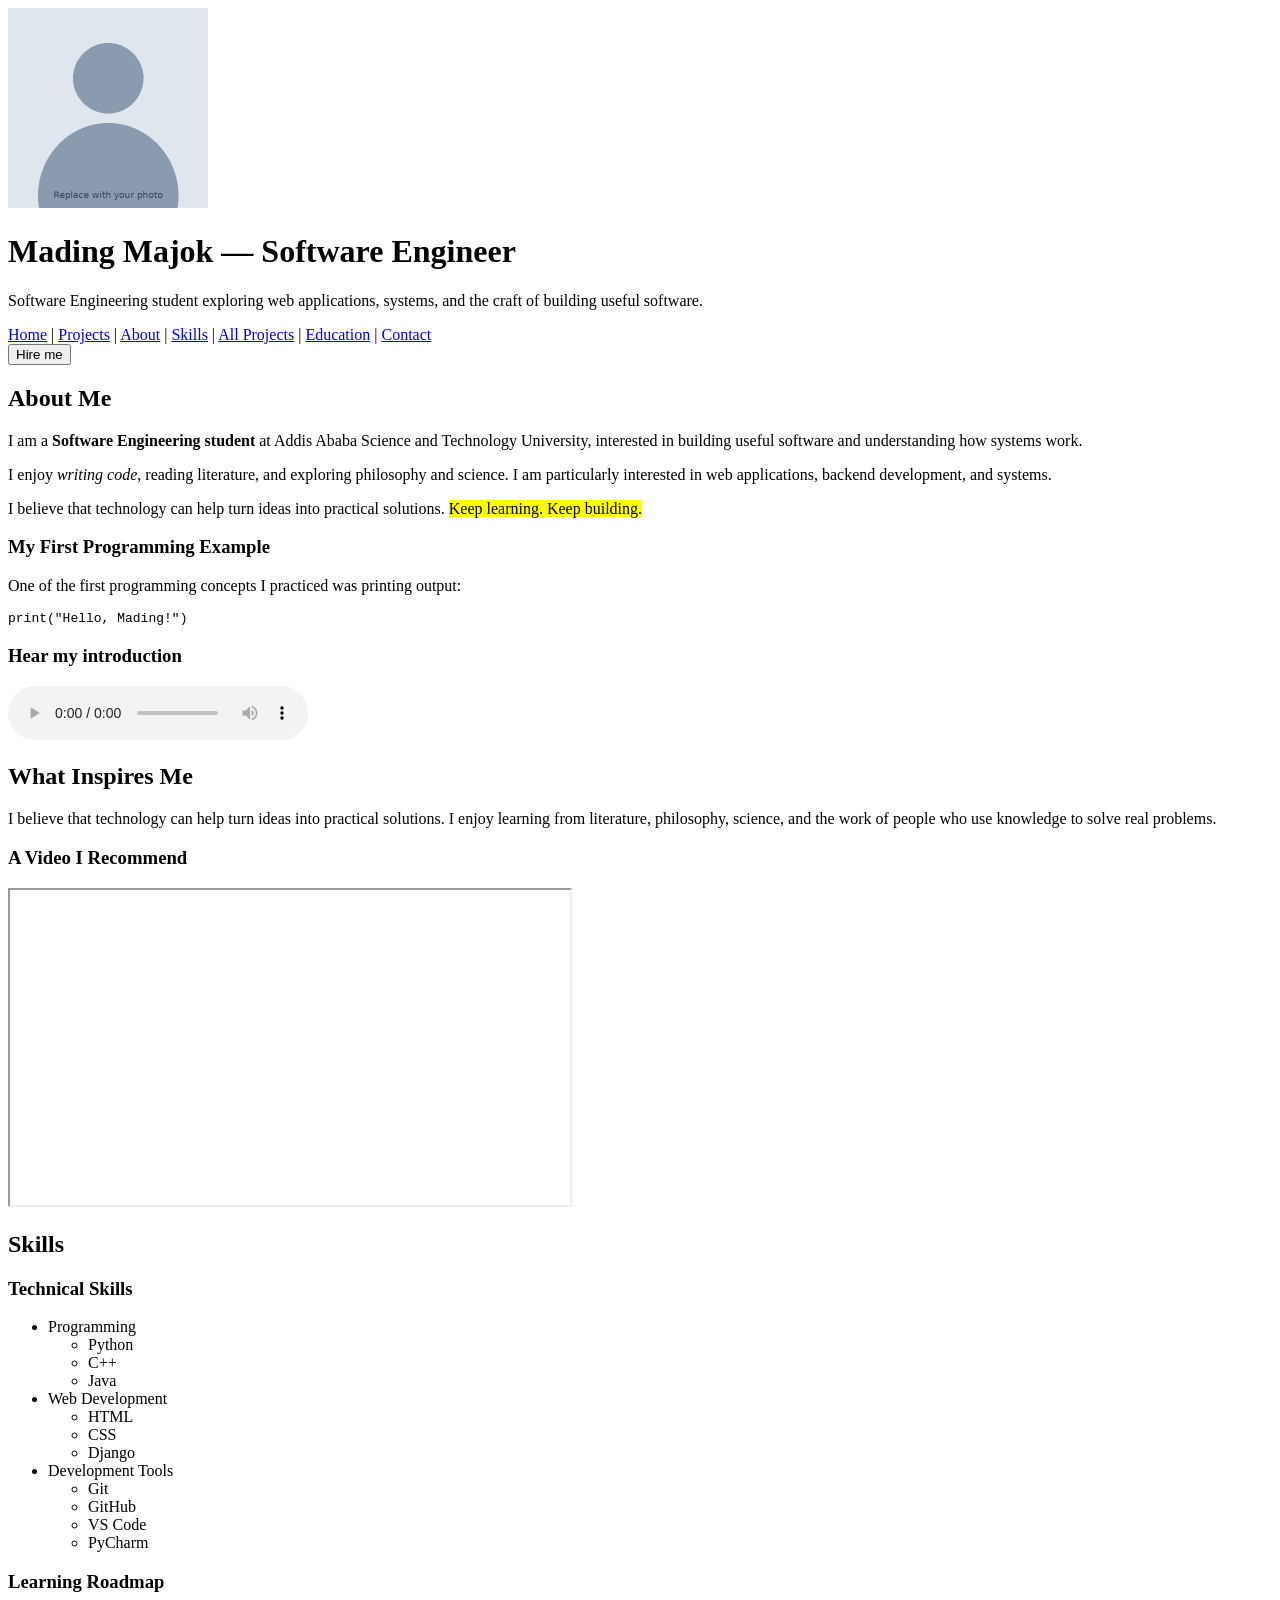
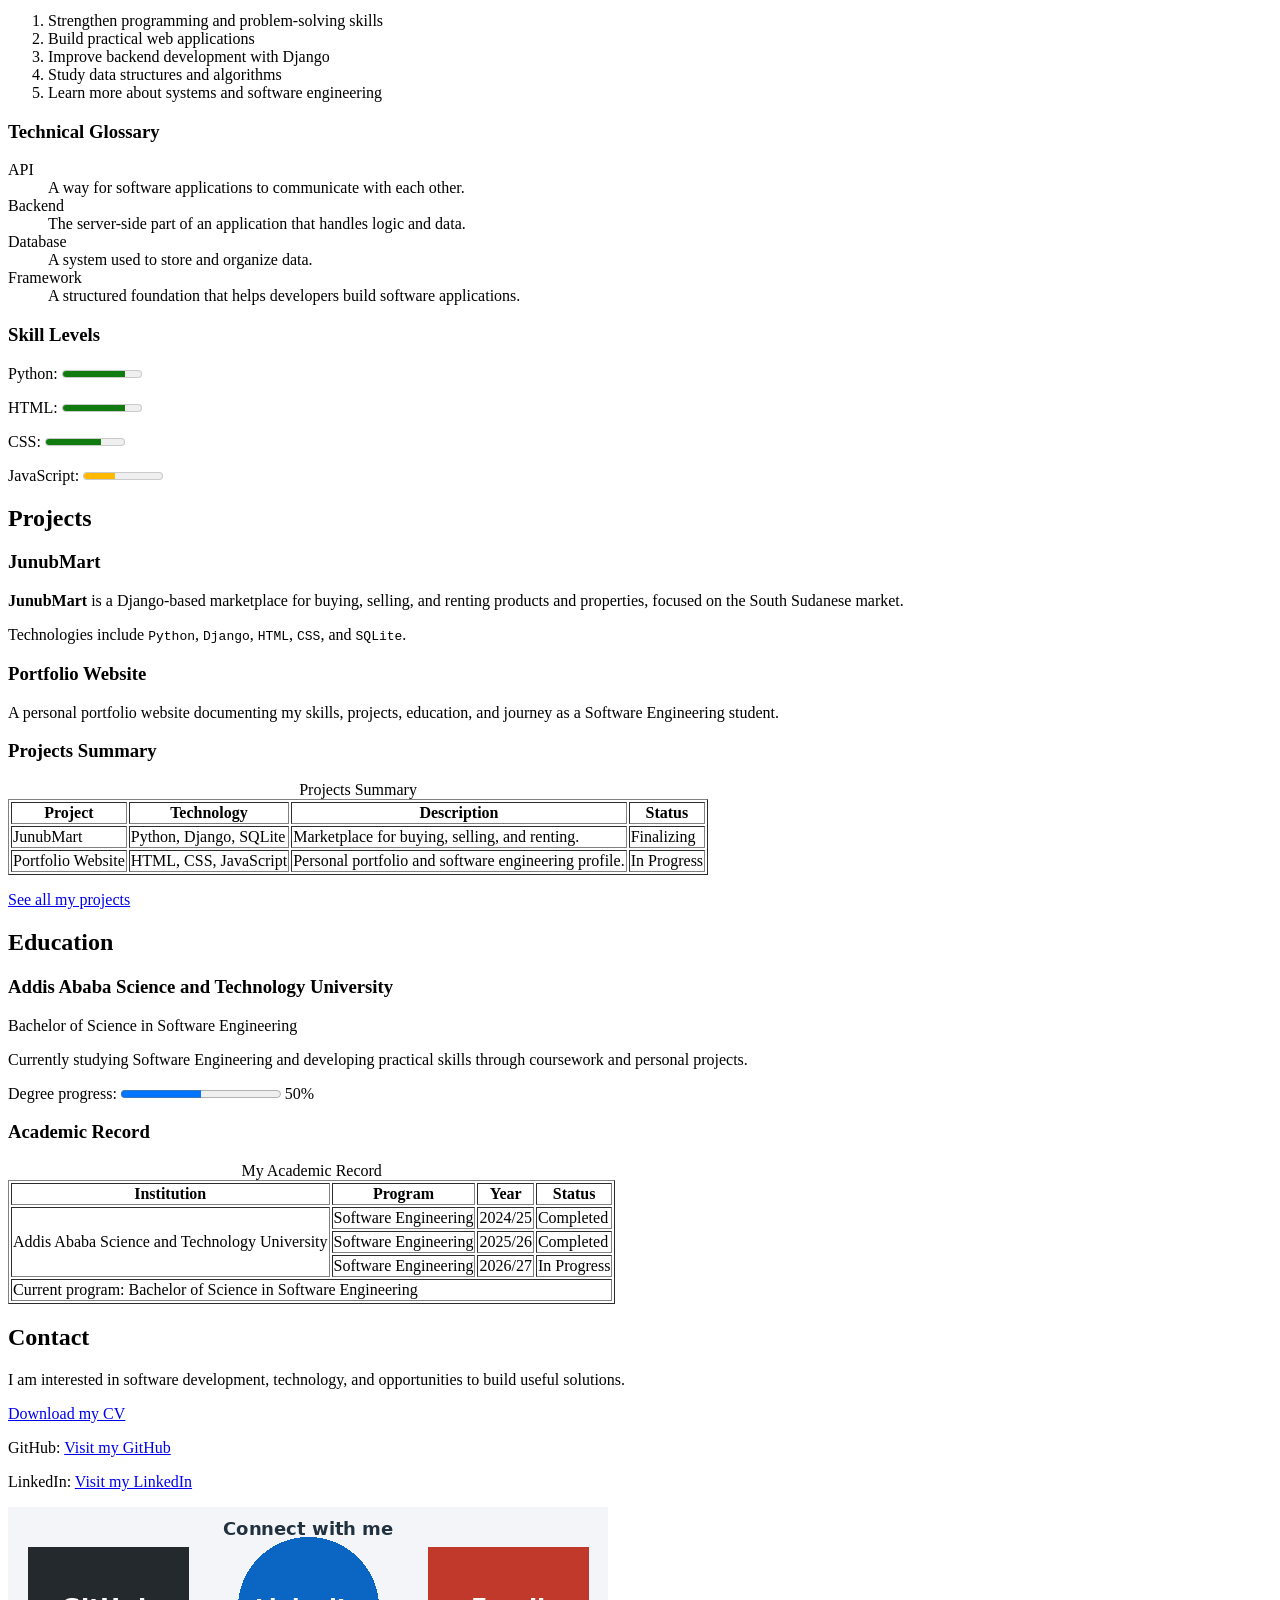
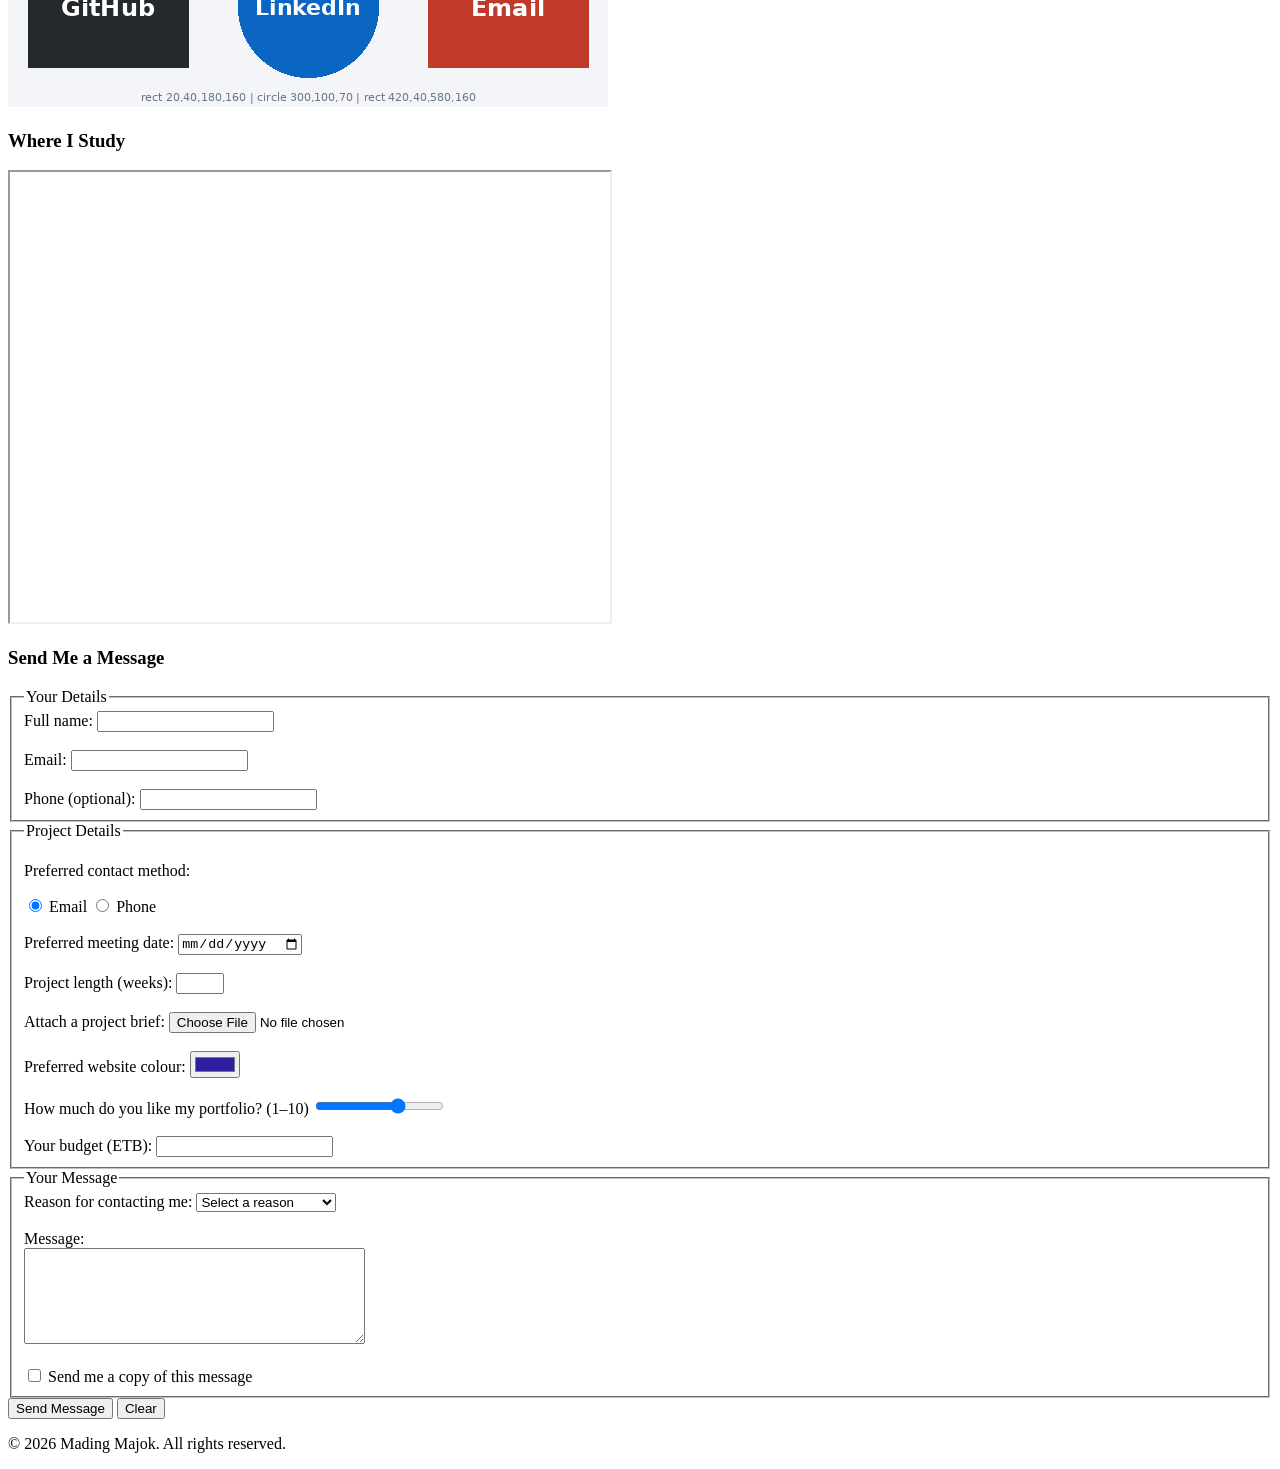
==== index.html @ b4b8d3a6 "Lab 12: Add interactive HTML elements" ====
<!DOCTYPE html>
<html lang="en">

<head>
    <meta charset="UTF-8">
    <meta name="viewport" content="width=device-width, initial-scale=1.0">

    <meta name="description" content="Portfolio of Mading Majok, a Software Engineering student interested in backend development, web applications and software systems.">
    <meta name="keywords" content="Mading Majok, Software Engineering, Python, Django, Backend Development, Portfolio">
    <meta name="author" content="Mading Majok">

    <title>Mading Majok | Portfolio</title>
    <link rel="icon" type="image/png" href="images/favicon.png">
</head>

<body>

    <header>
        <img src="images/profile.jpg"
             alt="Portrait of Mading Majok"
             title="Mading Majok"
             width="200"
             height="200">

        <h1>Mading Majok — Software Engineer</h1>

        <p>
            Software Engineering student exploring web applications,
            systems, and the craft of building useful software.
        </p>

        <nav>
            <a href="index.html">Home</a> |
            <a href="projects.html">Projects</a> |
            <a href="#about">About</a> |
            <a href="#skills">Skills</a> |
            <a href="#projects-section">All Projects</a> |
            <a href="#education">Education</a> |
            <a href="#contact">Contact</a>
        </nav>

        <button type="button"
    onclick="document.getElementById('hireDialog').showModal()">
    Hire me
</button>

<dialog id="hireDialog">
    <h2>Open to Opportunities</h2>

    <p>
        I am open to internship opportunities and suitable
        freelance web development projects.
    </p>

    <p>
        <a href="#contact">Send me a message</a>
        or
        <a href="files/cv.pdf" download>download my CV</a>.
    </p>

    <button type="button"
        onclick="document.getElementById('hireDialog').close()">
        Close
    </button>
</dialog>

    </header>

    <main>

        <section id="about">
            <h2>About Me</h2>

            <p>
                I am a <strong>Software Engineering student</strong> at Addis Ababa Science and
                Technology University, interested in building useful software and understanding
                how systems work.
            </p>

            <p>
                I enjoy <em>writing code</em>, reading literature, and exploring philosophy and
                science. I am particularly interested in web applications, backend development,
                and systems.
            </p>

            <p>
                I believe that technology can help turn ideas into practical solutions.
                <mark>Keep learning. Keep building.</mark>
            </p>

            <h3>My First Programming Example</h3>

            <p>One of the first programming concepts I practiced was printing output:</p>

            <pre><code>print("Hello, Mading!")</code></pre>

            <h3>Hear my introduction</h3>

<audio controls>
    <source src="media/intro.mp3" type="audio/mpeg">
    Your browser does not support the audio element.
</audio>

        </section>

        <aside>
            <h2>What Inspires Me</h2>

            <p>
                I believe that technology can help turn ideas into practical solutions.
                I enjoy learning from literature, philosophy, science, and the work
                of people who use knowledge to solve real problems.
            </p>

            <h3>A Video I Recommend</h3>

<iframe
    src="https://www.youtube.com/embed/3XPuGqqWLtk"
    width="560"
    height="315"
    title="YouTube Shorts video"
    allowfullscreen>
</iframe>

        </aside>

        <section id="skills">
            <h2>Skills</h2>

            <h3>Technical Skills</h3>

            <ul>
                <li>
                    Programming
                    <ul>
                        <li>Python</li>
                        <li>C++</li>
                        <li>Java</li>
                    </ul>
                </li>

                <li>
                    Web Development
                    <ul>
                        <li>HTML</li>
                        <li>CSS</li>
                        <li>Django</li>
                    </ul>
                </li>

                <li>
                    Development Tools
                    <ul>
                        <li>Git</li>
                        <li>GitHub</li>
                        <li>VS Code</li>
                        <li>PyCharm</li>
                    </ul>
                </li>
            </ul>

            <h3>Learning Roadmap</h3>

            <ol>
                <li>Strengthen programming and problem-solving skills</li>
                <li>Build practical web applications</li>
                <li>Improve backend development with Django</li>
                <li>Study data structures and algorithms</li>
                <li>Learn more about systems and software engineering</li>
            </ol>

            <h3>Technical Glossary</h3>

            <dl>
                <dt>API</dt>
                <dd>A way for software applications to communicate with each other.</dd>

                <dt>Backend</dt>
                <dd>The server-side part of an application that handles logic and data.</dd>

                <dt>Database</dt>
                <dd>A system used to store and organize data.</dd>

                <dt>Framework</dt>
                <dd>A structured foundation that helps developers build software applications.</dd>
            </dl>

            <h3>Skill Levels</h3>

<p>
    <label for="lvl-python">Python:</label>
    <meter id="lvl-python" value="0.8" min="0" max="1">
        80%
    </meter>
</p>

<p>
    <label for="lvl-html">HTML:</label>
    <meter id="lvl-html" value="0.8" min="0" max="1">
        80%
    </meter>
</p>

<p>
    <label for="lvl-css">CSS:</label>
    <meter id="lvl-css" value="0.7" min="0" max="1">
        70%
    </meter>
</p>

<p>
    <label for="lvl-javascript">JavaScript:</label>
    <meter id="lvl-javascript"
           value="0.4"
           min="0"
           max="1"
           low="0.3"
           high="0.7"
           optimum="1">
        40%
    </meter>
</p>

        </section>

        <section id="projects-section">
            <h2>Projects</h2>

            <article>
                <h3>JunubMart</h3>

                <p>
                    <strong>JunubMart</strong> is a Django-based marketplace for buying, selling,
                    and renting products and properties, focused on the South Sudanese market.
                </p>

                <p>
                    Technologies include <code>Python</code>, <code>Django</code>,
                    <code>HTML</code>, <code>CSS</code>, and <code>SQLite</code>.
                </p>
            </article>

            <article>
                <h3>Portfolio Website</h3>

                <p>
                    A personal portfolio website documenting my skills, projects, education,
                    and journey as a Software Engineering student.
                </p>
            </article>

            <h3>Projects Summary</h3>

            <table border="1">
                <caption>Projects Summary</caption>

                <thead>
                    <tr>
                        <th>Project</th>
                        <th>Technology</th>
                        <th>Description</th>
                        <th>Status</th>
                    </tr>
                </thead>

                <tbody>
                    <tr>
                        <td>JunubMart</td>
                        <td>Python, Django, SQLite</td>
                        <td>Marketplace for buying, selling, and renting.</td>
                        <td>Finalizing</td>
                    </tr>

                    <tr>
                        <td>Portfolio Website</td>
                        <td>HTML, CSS, JavaScript</td>
                        <td>Personal portfolio and software engineering profile.</td>
                        <td>In Progress</td>
                    </tr>
                </tbody>
            </table>

            <p>
                <a href="projects.html">See all my projects</a>
            </p>
        </section>

        <section id="education">
            <h2>Education</h2>

            <h3>Addis Ababa Science and Technology University</h3>

            <p>Bachelor of Science in Software Engineering</p>

            <p>
                Currently studying Software Engineering and developing practical skills through
                coursework and personal projects.
            </p>

            <p>
    <label for="degree">Degree progress:</label>
    <progress id="degree" value="50" max="100">
        50%
    </progress>
    50%
</p>

            <h3>Academic Record</h3>

            <table border="1">
                <caption>My Academic Record</caption>

                <thead>
                    <tr>
                        <th>Institution</th>
                        <th>Program</th>
                        <th>Year</th>
                        <th>Status</th>
                    </tr>
                </thead>

                <tbody>
                    <tr>
                        <td rowspan="3">Addis Ababa Science and Technology University</td>
                        <td>Software Engineering</td>
                        <td>2024/25</td>
                        <td>Completed</td>
                    </tr>

                    <tr>
                        <td>Software Engineering</td>
                        <td>2025/26</td>
                        <td>Completed</td>
                    </tr>

                    <tr>
                        <td>Software Engineering</td>
                        <td>2026/27</td>
                        <td>In Progress</td>
                    </tr>
                </tbody>

                <tfoot>
                    <tr>
                        <td colspan="4">
                            Current program: Bachelor of Science in Software Engineering
                        </td>
                    </tr>
                </tfoot>
            </table>
        </section>

        <section id="contact">
            <h2>Contact</h2>

            <p>
                I am interested in software development, technology, and opportunities to build
                useful solutions.
            </p>

            <p>
                <a href="files/cv.pdf" download>Download my CV</a>
            </p>

            <p>
                GitHub:
                <a href="https://github.com/mading-KY">Visit my GitHub</a>
            </p>

            <p>
                LinkedIn:
                <a href="https://www.linkedin.com/in/mading-majok-3b2b20384/">
                    Visit my LinkedIn
                </a>
            </p>

            <img src="images/connect-banner.png"
                 alt="Connect with Mading Majok"
                 usemap="#connect-map"
                 width="600">

            <map name="connect-map">
                <area shape="rect"
                      coords="0,0,200,200"
                      href="https://github.com/mading-KY"
                      alt="Visit Mading Majok on GitHub">

                <area shape="rect"
                      coords="200,0,400,200"
                      href="https://www.linkedin.com/in/mading-majok-3b2b20384/"
                      alt="Visit Mading Majok on LinkedIn">

                <area shape="rect"
                      coords="400,0,600,200"
                      href="mailto:madingmajok484@gmail.com"
                      alt="Send Mading Majok an email">
            </map>

            <h3>Where I Study</h3>

<iframe
    src="https://www.google.com/maps/embed?pb=!1m18!1m12!1m3!1d3941.940001218583!2d38.80717310919749!3d8.885170691189751!2m3!1f0!2f0!3f0!3m2!1i1024!2i768!4f13.1!3m3!1m2!1s0x164b82a7e392203f%3A0xb05f440eacc98f9f!2sAddis%20Ababa%20Science%20and%20Technology%20University!5e0!3m2!1sen!2set!4v1793827108955!5m2!1sen!2set"
    width="600"
    height="450"
    title="Map of Addis Ababa Science and Technology University"
    allowfullscreen
    loading="lazy"
    referrerpolicy="strict-origin-when-cross-origin">
</iframe>

            <h3>Send Me a Message</h3>

            <form action="thank-you.html" method="post" enctype="multipart/form-data">

                <fieldset>
                    <legend>Your Details</legend>

                    <label for="fullname">Full name:</label>
                    <input type="text" id="fullname" name="fullname" required>

                    <br><br>

                    <label for="email">Email:</label>
                    <input type="email" id="email" name="email" required>

                    <br><br>

                    <label for="phone">Phone (optional):</label>
                    <input type="text"
                           id="phone"
                           name="phone"
                           pattern="0[79][0-9]{8}"
                           title="Enter 10 digits starting with 09 or 07">
                </fieldset>

                <fieldset>
                    <legend>Project Details</legend>

                    <p>Preferred contact method:</p>

                    <input type="radio" id="by-email" name="contact-method"
                           value="email" checked>
                    <label for="by-email">Email</label>

                    <input type="radio" id="by-phone" name="contact-method"
                           value="phone">
                    <label for="by-phone">Phone</label>

                    <br><br>

                    <label for="meeting">Preferred meeting date:</label>
                    <input type="date" id="meeting" name="meeting" min="2026-11-01">

                    <br><br>

                    <label for="weeks">Project length (weeks):</label>
                    <input type="number" id="weeks" name="weeks"
                           min="1" max="52" step="1">

                    <br><br>

                    <label for="brief">Attach a project brief:</label>
                    <input type="file" id="brief" name="brief">

                    <br><br>

                    <label for="colour">Preferred website colour:</label>
                    <input type="color" id="colour" name="colour" value="#2e1f9e">

                    <br><br>

                    <label for="rating">How much do you like my portfolio? (1–10)</label>
                    <input type="range" id="rating" name="rating"
                           min="1" max="10" value="7">

                    <br><br>

                    <label for="budget">Your budget (ETB):</label>
                    <input type="number" id="budget" name="budget"
                           min="1000" step="500">
                </fieldset>

                <fieldset>
                    <legend>Your Message</legend>

                    <label for="reason">Reason for contacting me:</label>

                    <select id="reason" name="reason" required>
                        <option value="" disabled selected>Select a reason</option>

                        <optgroup label="Work">
                            <option value="internship">Internship offer</option>
                            <option value="freelance">Freelance project</option>
                            <option value="job">Full-time job</option>
                        </optgroup>

                        <optgroup label="Study">
                            <option value="group-project">Group project</option>
                            <option value="tutoring">Tutoring</option>
                        </optgroup>

                        <option value="other">Other</option>
                    </select>

                    <br><br>

                    <label for="message">Message:</label>
                    <br>

                    <textarea id="message" name="message"
                              rows="6" cols="40" required></textarea>

                    <br><br>

                    <input type="checkbox" id="copy" name="copy" value="yes">
                    <label for="copy">Send me a copy of this message</label>
                </fieldset>

                <button type="submit">Send Message</button>
                <button type="reset">Clear</button>

            </form>
        </section>

    </main>

    <footer>
        <p>&copy; 2026 Mading Majok. All rights reserved.</p>
    </footer>

</body>
</html>
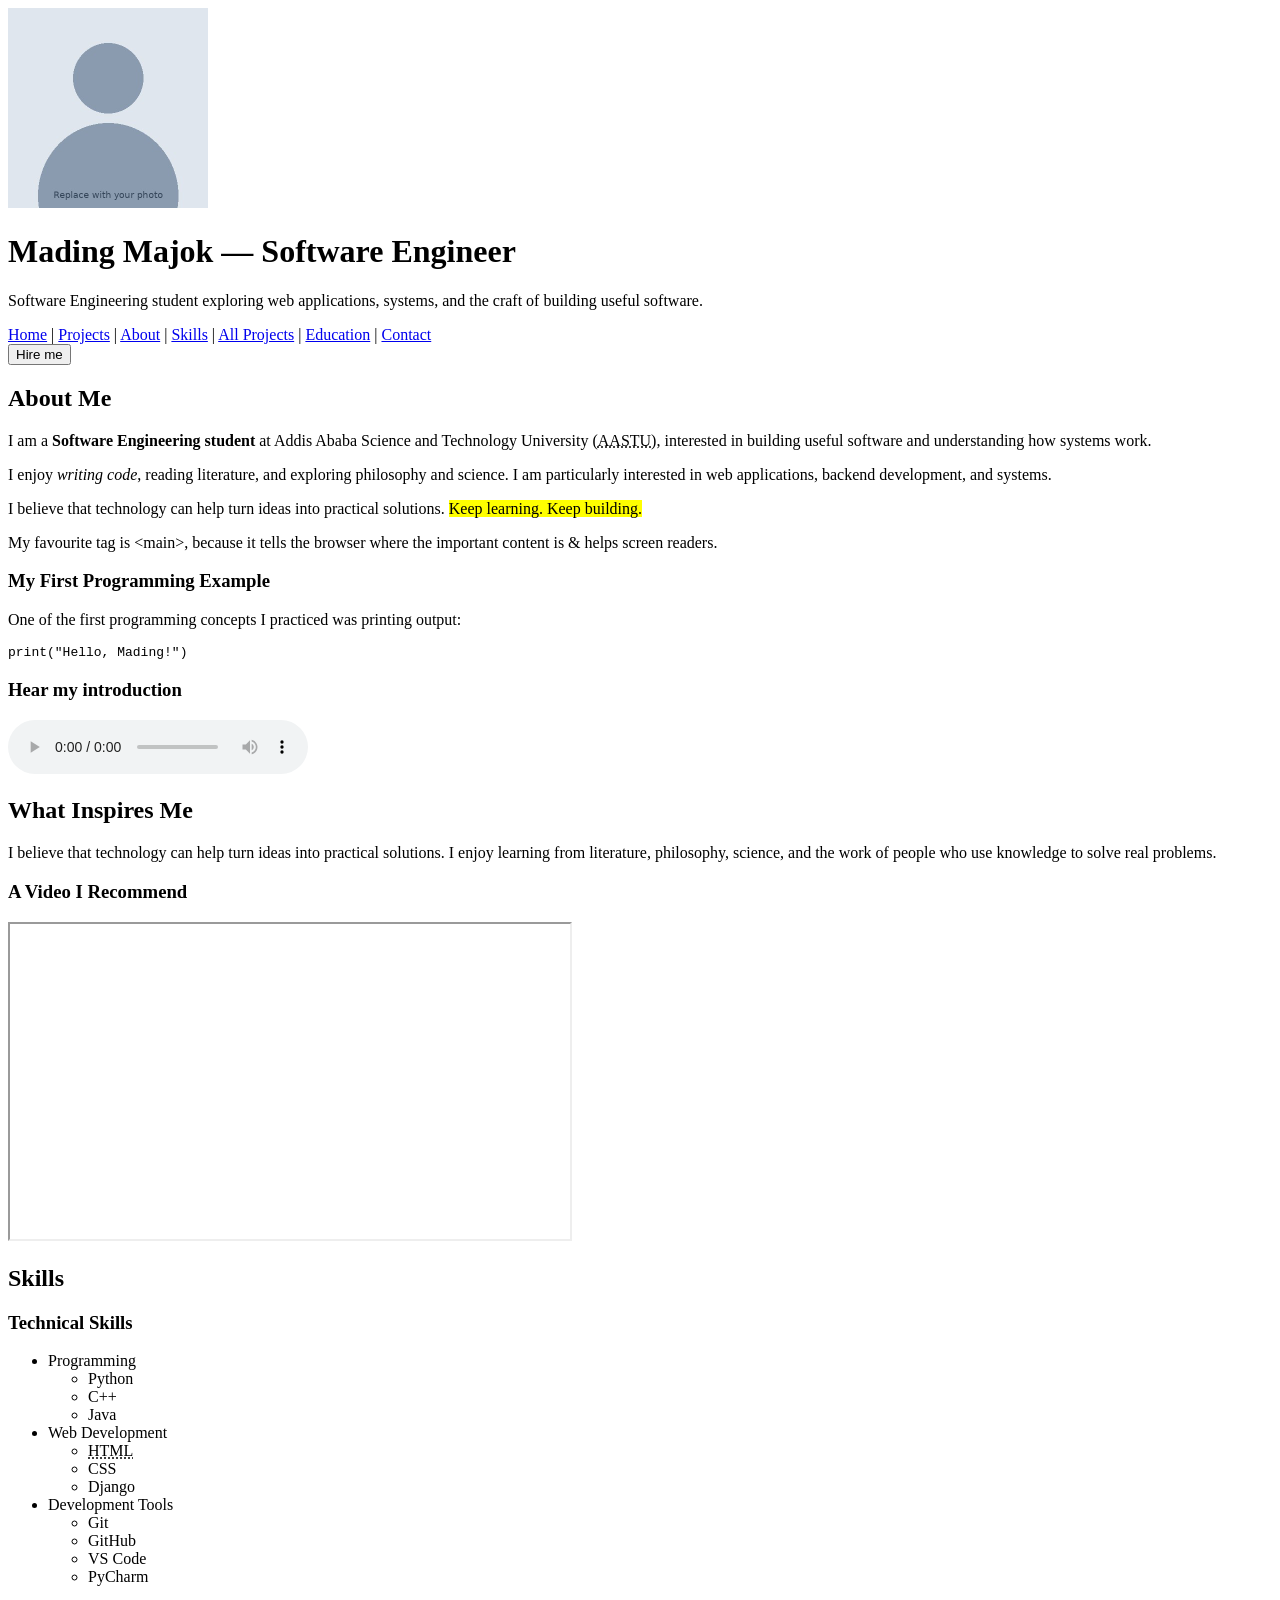
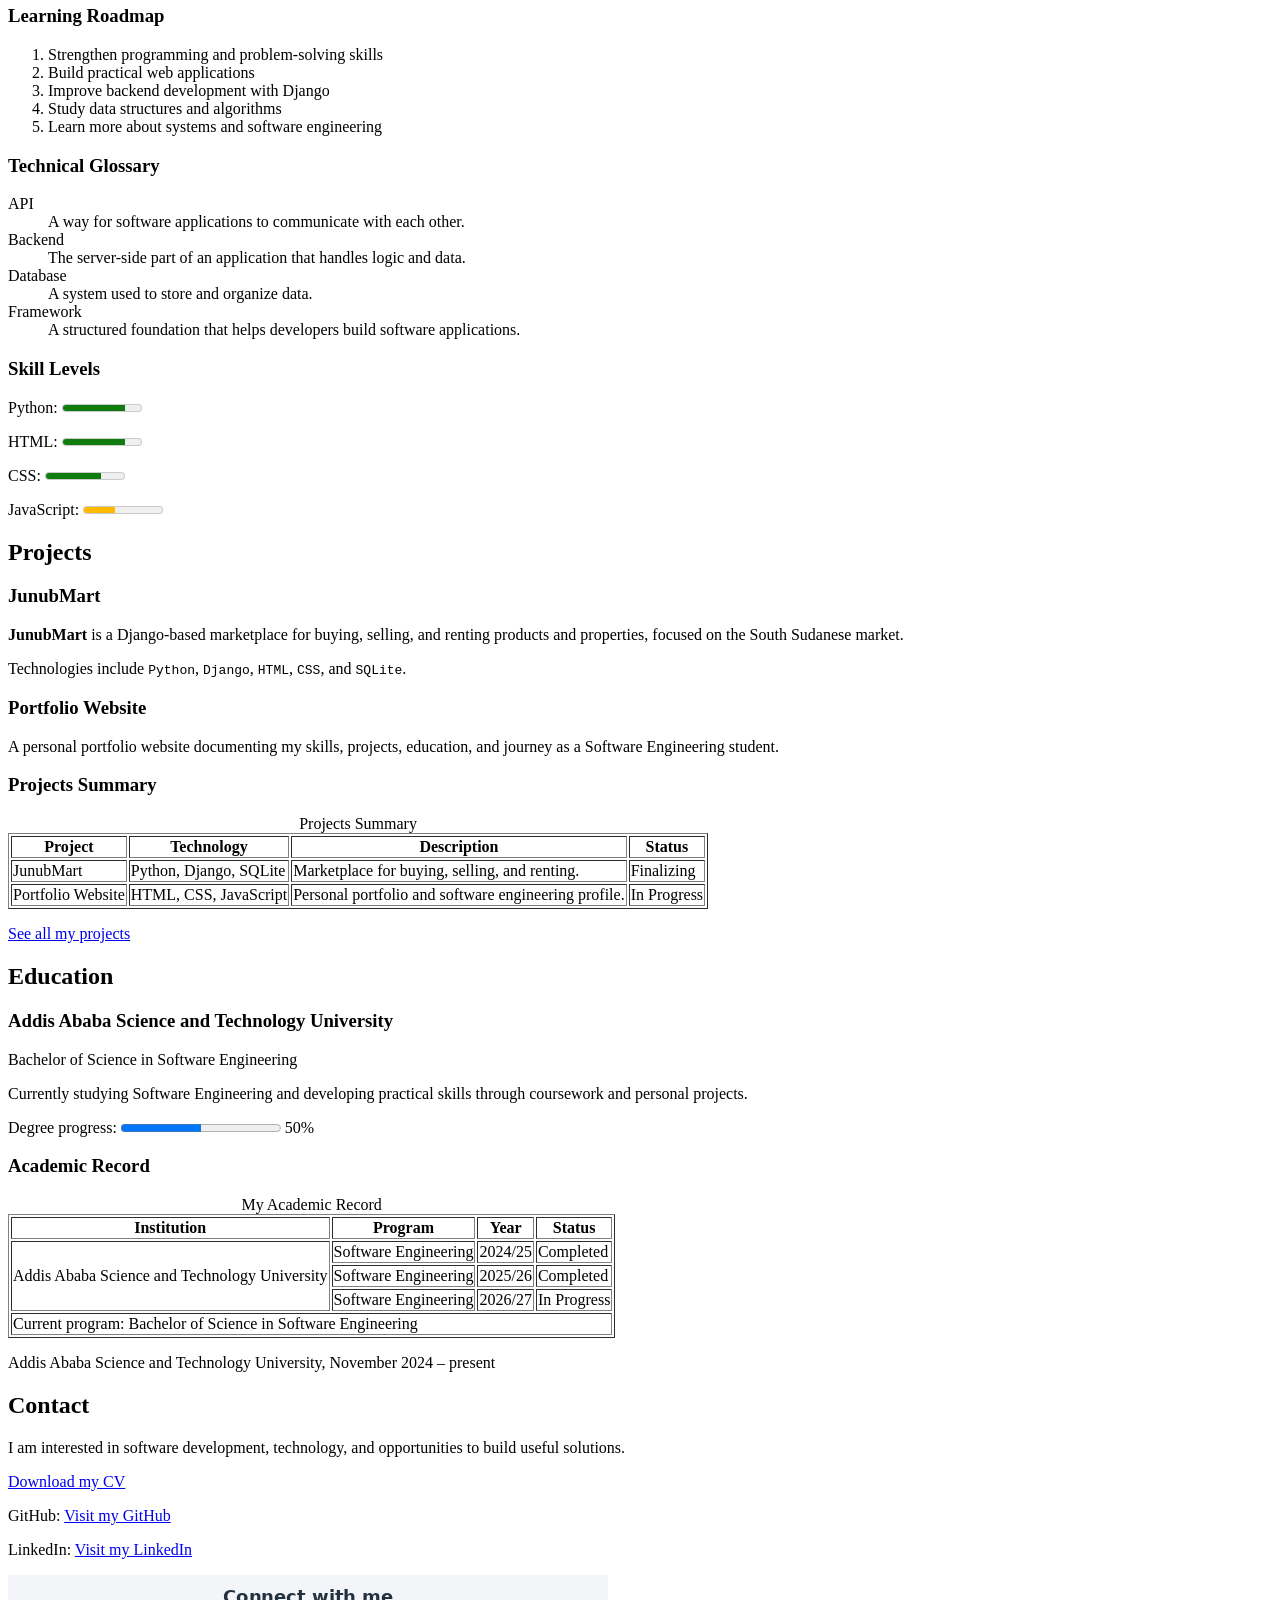
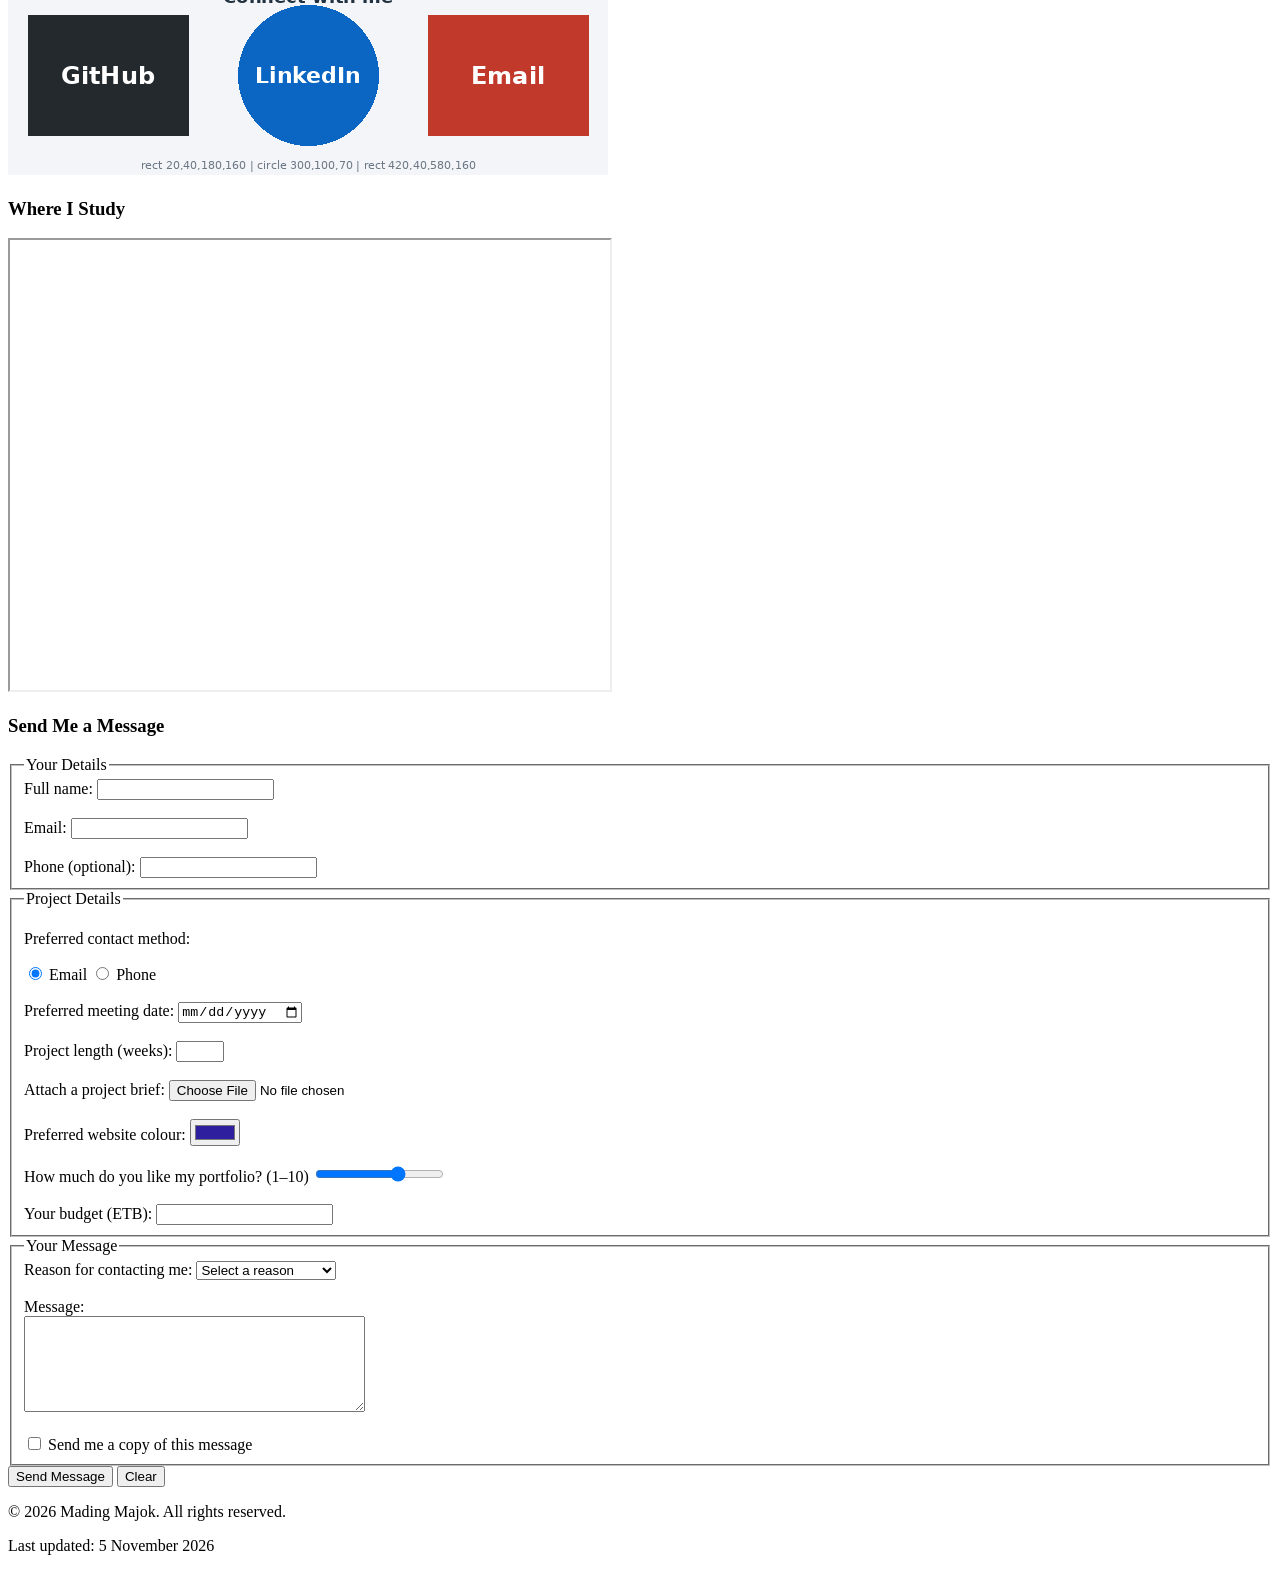
==== commit 18a02044: "Lab 13: Add dates, abbreviations and HTML entities" ====
--- a/index.html
+++ b/index.html
@@ -14,7 +14,6 @@
 </head>
 
 <body>
-
     <header>
         <img src="images/profile.jpg"
              alt="Portrait of Mading Majok"
@@ -40,40 +39,42 @@
         </nav>
 
         <button type="button"
-    onclick="document.getElementById('hireDialog').showModal()">
-    Hire me
-</button>
-
-<dialog id="hireDialog">
-    <h2>Open to Opportunities</h2>
-
-    <p>
-        I am open to internship opportunities and suitable
-        freelance web development projects.
-    </p>
-
-    <p>
-        <a href="#contact">Send me a message</a>
-        or
-        <a href="files/cv.pdf" download>download my CV</a>.
-    </p>
-
-    <button type="button"
-        onclick="document.getElementById('hireDialog').close()">
-        Close
-    </button>
-</dialog>
-
+                onclick="document.getElementById('hireDialog').showModal()">
+            Hire me
+        </button>
+
+        <dialog id="hireDialog">
+            <h2>Open to Opportunities</h2>
+
+            <p>
+                I am open to internship opportunities and suitable
+                freelance web development projects.
+            </p>
+
+            <p>
+                <a href="#contact">Send me a message</a>
+                or
+                <a href="files/cv.pdf" download>
+                    download my <abbr title="Curriculum Vitae">CV</abbr>
+                </a>.
+            </p>
+
+            <button type="button"
+                    onclick="document.getElementById('hireDialog').close()">
+                Close
+            </button>
+        </dialog>
     </header>
 
     <main>
-
         <section id="about">
             <h2>About Me</h2>
 
             <p>
-                I am a <strong>Software Engineering student</strong> at Addis Ababa Science and
-                Technology University, interested in building useful software and understanding
+                I am a <strong>Software Engineering student</strong> at
+                Addis Ababa Science and Technology University
+                (<abbr title="Addis Ababa Science and Technology University">AASTU</abbr>),
+                interested in building useful software and understanding
                 how systems work.
             </p>
 
@@ -88,6 +89,11 @@
                 <mark>Keep learning. Keep building.</mark>
             </p>
 
+            <p>
+                My favourite tag is &lt;main&gt;, because it tells the browser
+                where the important content is &amp; helps screen readers.
+            </p>
+
             <h3>My First Programming Example</h3>
 
             <p>One of the first programming concepts I practiced was printing output:</p>
@@ -96,11 +102,10 @@
 
             <h3>Hear my introduction</h3>
 
-<audio controls>
-    <source src="media/intro.mp3" type="audio/mpeg">
-    Your browser does not support the audio element.
-</audio>
-
+            <audio controls>
+                <source src="media/intro.mp3" type="audio/mpeg">
+                Your browser does not support the audio element.
+            </audio>
         </section>
 
         <aside>
@@ -114,14 +119,13 @@
 
             <h3>A Video I Recommend</h3>
 
-<iframe
-    src="https://www.youtube.com/embed/3XPuGqqWLtk"
-    width="560"
-    height="315"
-    title="YouTube Shorts video"
-    allowfullscreen>
-</iframe>
-
+            <iframe
+                src="https://www.youtube.com/embed/3XPuGqqWLtk"
+                width="560"
+                height="315"
+                title="YouTube Shorts video"
+                allowfullscreen>
+            </iframe>
         </aside>
 
         <section id="skills">
@@ -142,7 +146,7 @@
                 <li>
                     Web Development
                     <ul>
-                        <li>HTML</li>
+                        <li><abbr title="HyperText Markup Language">HTML</abbr></li>
                         <li>CSS</li>
                         <li>Django</li>
                     </ul>
@@ -187,40 +191,31 @@
 
             <h3>Skill Levels</h3>
 
-<p>
-    <label for="lvl-python">Python:</label>
-    <meter id="lvl-python" value="0.8" min="0" max="1">
-        80%
-    </meter>
-</p>
-
-<p>
-    <label for="lvl-html">HTML:</label>
-    <meter id="lvl-html" value="0.8" min="0" max="1">
-        80%
-    </meter>
-</p>
-
-<p>
-    <label for="lvl-css">CSS:</label>
-    <meter id="lvl-css" value="0.7" min="0" max="1">
-        70%
-    </meter>
-</p>
-
-<p>
-    <label for="lvl-javascript">JavaScript:</label>
-    <meter id="lvl-javascript"
-           value="0.4"
-           min="0"
-           max="1"
-           low="0.3"
-           high="0.7"
-           optimum="1">
-        40%
-    </meter>
-</p>
-
+            <p>
+                <label for="lvl-python">Python:</label>
+                <meter id="lvl-python" value="0.8" min="0" max="1">80%</meter>
+            </p>
+
+            <p>
+                <label for="lvl-html">HTML:</label>
+                <meter id="lvl-html" value="0.8" min="0" max="1">80%</meter>
+            </p>
+
+            <p>
+                <label for="lvl-css">CSS:</label>
+                <meter id="lvl-css" value="0.7" min="0" max="1">70%</meter>
+            </p>
+
+            <p>
+                <label for="lvl-javascript">JavaScript:</label>
+                <meter id="lvl-javascript"
+                       value="0.4"
+                       min="0"
+                       max="1"
+                       low="0.3"
+                       high="0.7"
+                       optimum="1">40%</meter>
+            </p>
         </section>
 
         <section id="projects-section">
@@ -298,12 +293,10 @@
             </p>
 
             <p>
-    <label for="degree">Degree progress:</label>
-    <progress id="degree" value="50" max="100">
-        50%
-    </progress>
-    50%
-</p>
+                <label for="degree">Degree progress:</label>
+                <progress id="degree" value="50" max="100">50%</progress>
+                50%
+            </p>
 
             <h3>Academic Record</h3>
 
@@ -348,6 +341,11 @@
                     </tr>
                 </tfoot>
             </table>
+
+            <p>
+                Addis Ababa Science and Technology University,
+                <time datetime="2024-11">November 2024</time> – present
+            </p>
         </section>
 
         <section id="contact">
@@ -398,20 +396,19 @@
 
             <h3>Where I Study</h3>
 
-<iframe
-    src="https://www.google.com/maps/embed?pb=!1m18!1m12!1m3!1d3941.940001218583!2d38.80717310919749!3d8.885170691189751!2m3!1f0!2f0!3f0!3m2!1i1024!2i768!4f13.1!3m3!1m2!1s0x164b82a7e392203f%3A0xb05f440eacc98f9f!2sAddis%20Ababa%20Science%20and%20Technology%20University!5e0!3m2!1sen!2set!4v1793827108955!5m2!1sen!2set"
-    width="600"
-    height="450"
-    title="Map of Addis Ababa Science and Technology University"
-    allowfullscreen
-    loading="lazy"
-    referrerpolicy="strict-origin-when-cross-origin">
-</iframe>
+            <iframe
+                src="https://www.google.com/maps/embed?pb=!1m18!1m12!1m3!1d3941.940001218583!2d38.80717310919749!3d8.885170691189751!2m3!1f0!2f0!3f0!3m2!1i1024!2i768!4f13.1!3m3!1m2!1s0x164b82a7e392203f%3A0xb05f440eacc98f9f!2sAddis%20Ababa%20Science%20and%20Technology%20University!5e0!3m2!1sen!2set!4v1793827108955!5m2!1sen!2set"
+                width="600"
+                height="450"
+                title="Map of Addis Ababa Science and Technology University"
+                allowfullscreen
+                loading="lazy"
+                referrerpolicy="strict-origin-when-cross-origin">
+            </iframe>
 
             <h3>Send Me a Message</h3>
 
             <form action="thank-you.html" method="post" enctype="multipart/form-data">
-
                 <fieldset>
                     <legend>Your Details</legend>
 
@@ -518,15 +515,18 @@
 
                 <button type="submit">Send Message</button>
                 <button type="reset">Clear</button>
-
             </form>
         </section>
-
     </main>
 
     <footer>
         <p>&copy; 2026 Mading Majok. All rights reserved.</p>
+
+        <p>
+            Last updated:
+            <time datetime="2026-11-05">5 November 2026</time>
+        </p>
     </footer>
-
 </body>
+
 </html>
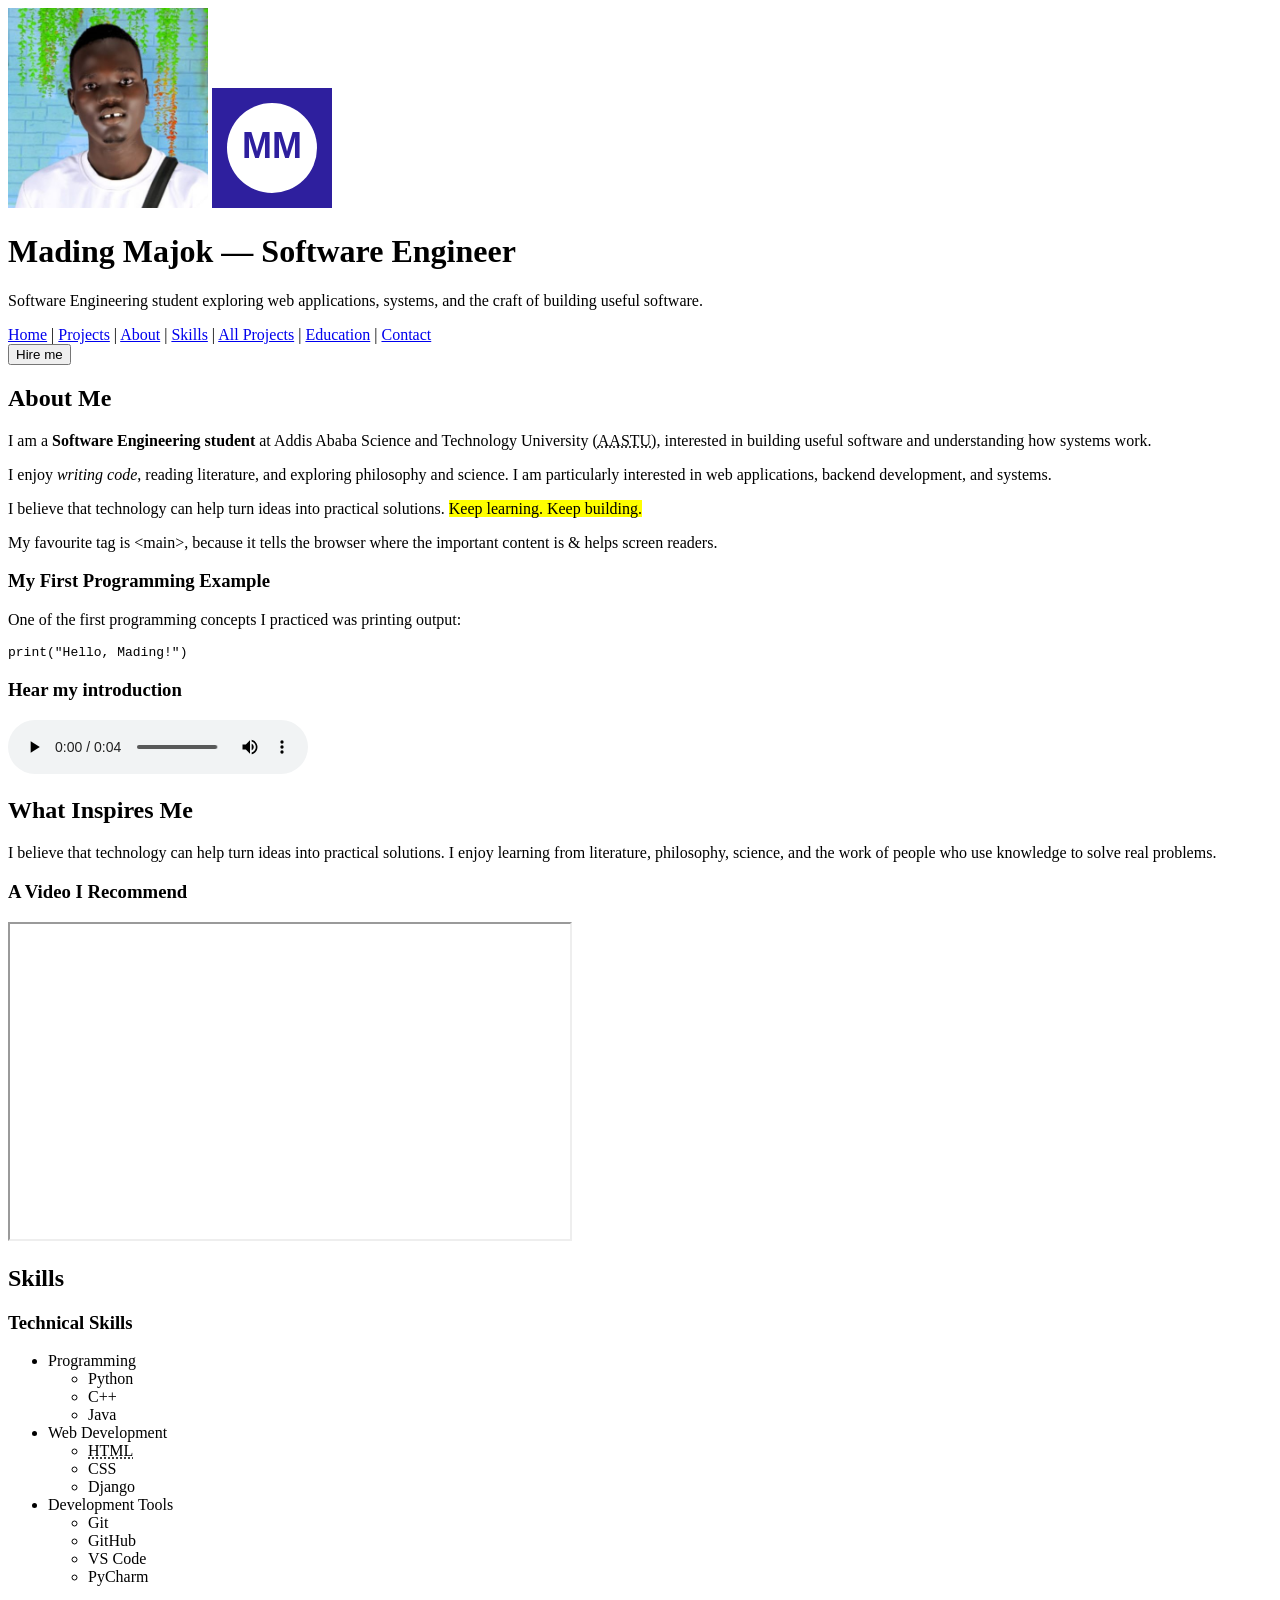
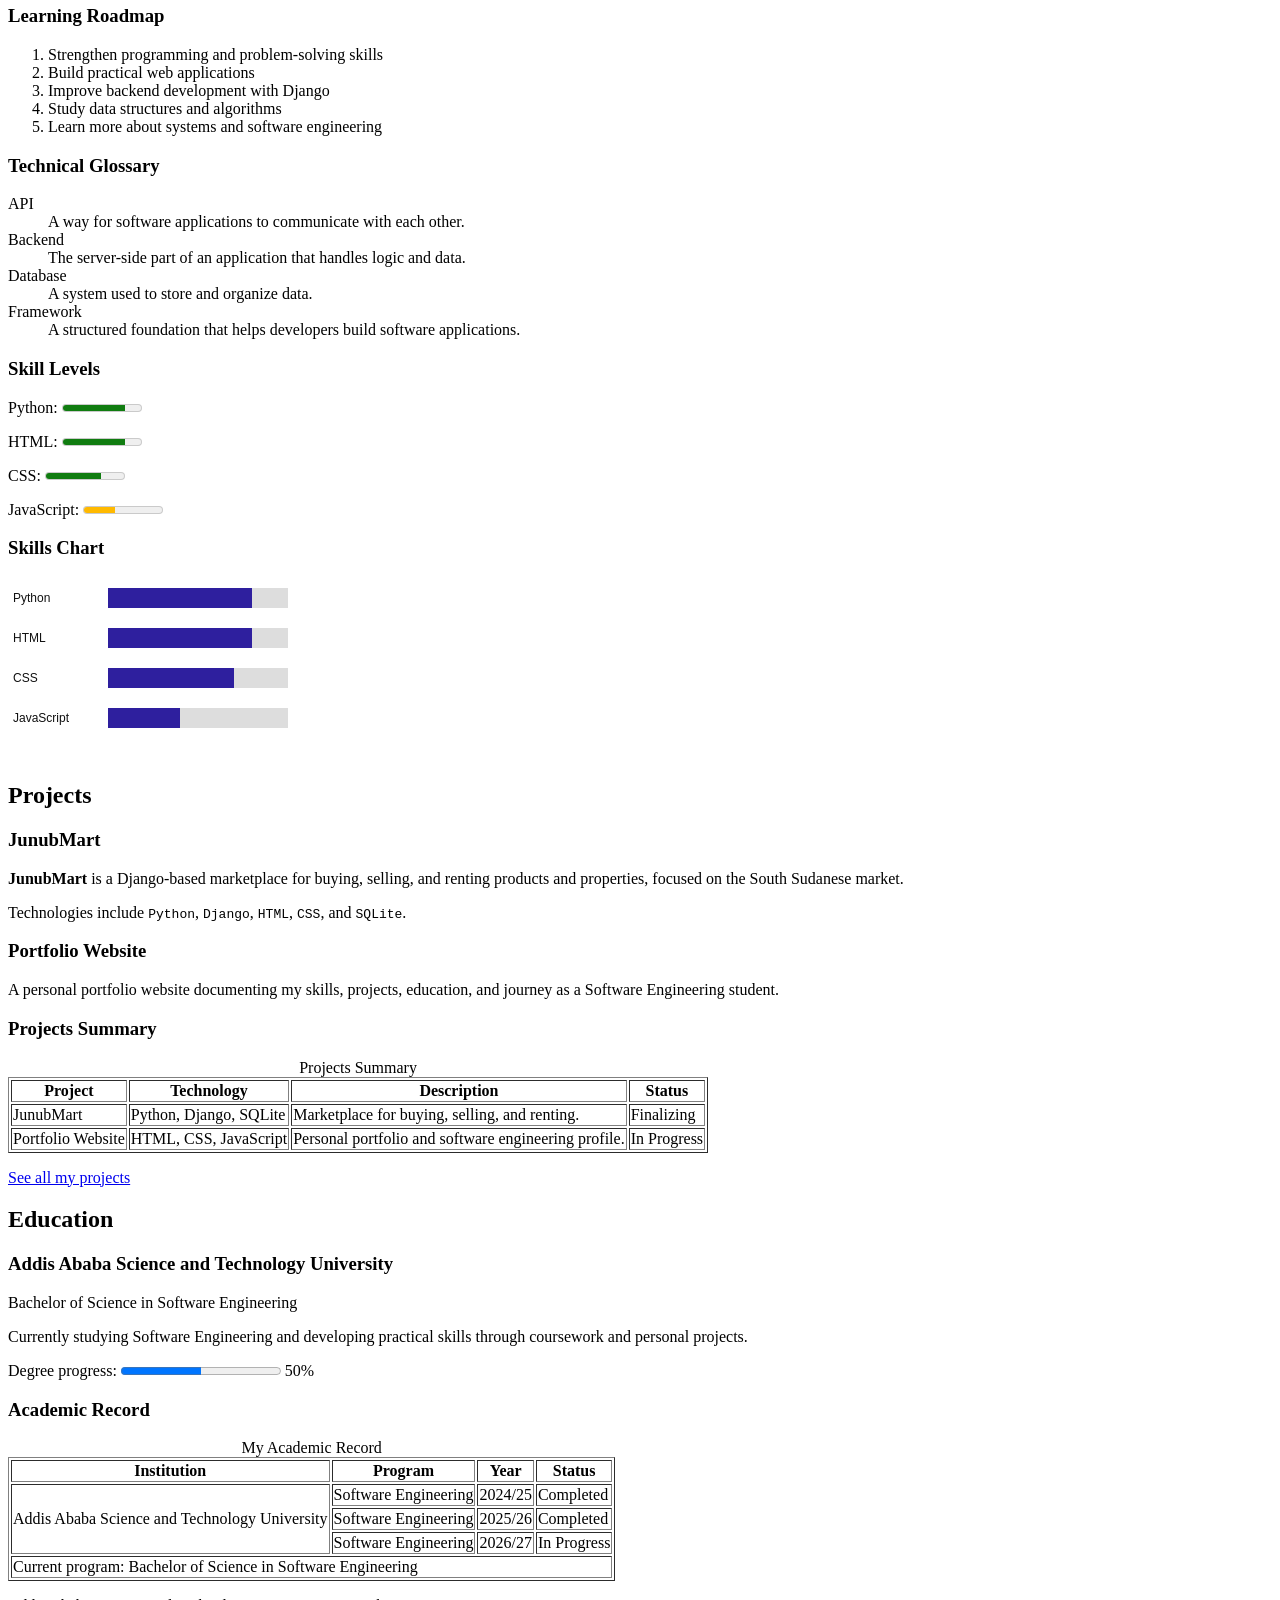
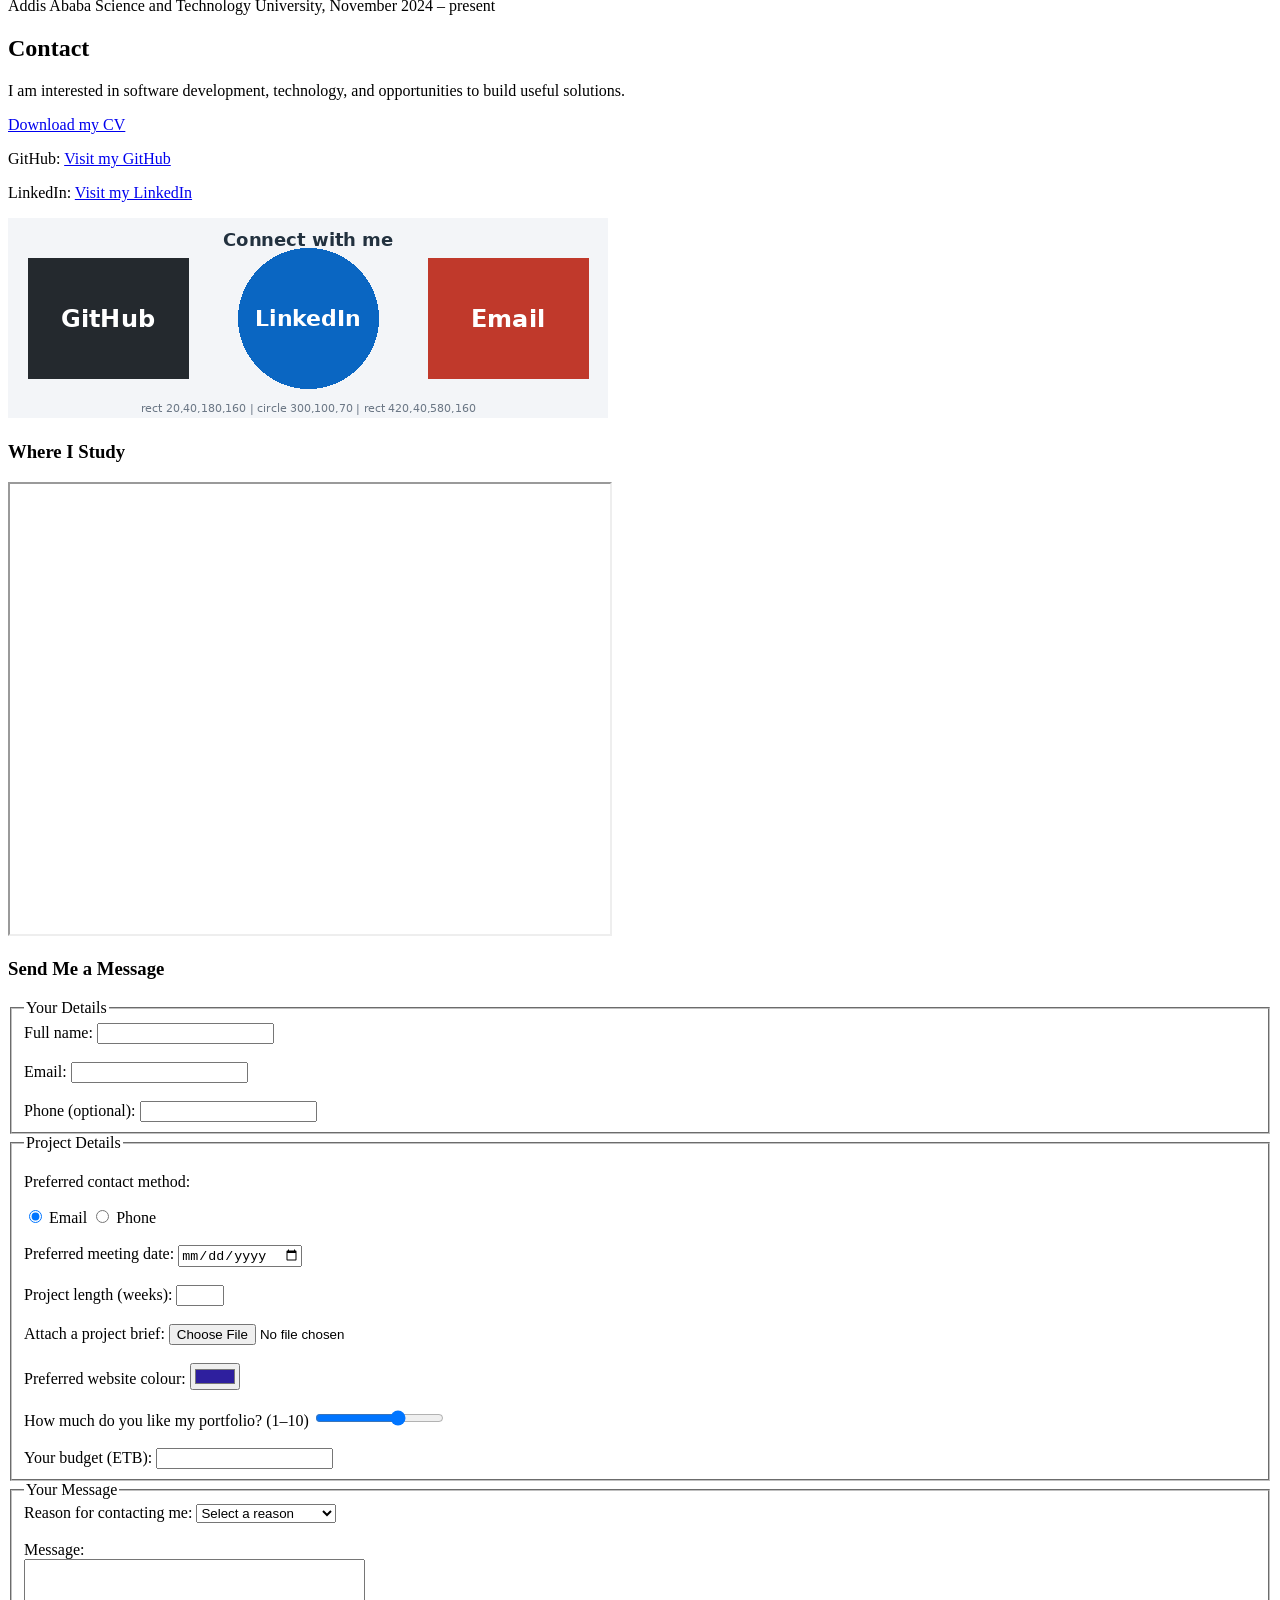
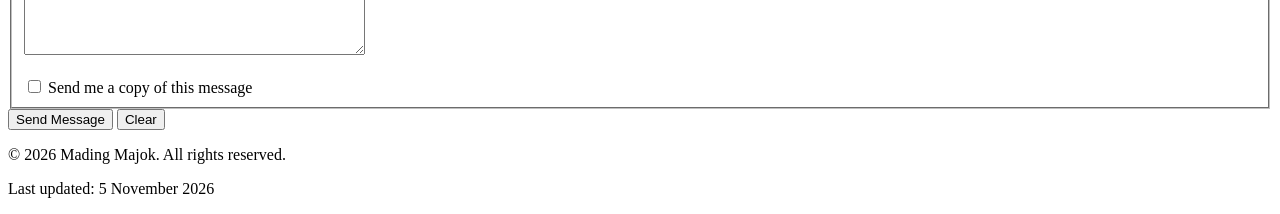
==== commit d70f06f1: "Chapter 2 Part II: Complete HTML portfolio labs" ====
--- a/index.html
+++ b/index.html
@@ -10,16 +10,25 @@
     <meta name="author" content="Mading Majok">
 
     <title>Mading Majok | Portfolio</title>
-    <link rel="icon" type="image/png" href="images/favicon.png">
+
+    <!-- Personalized favicon -->
+    <link rel="icon" type="image/png" href="images/favicon.png?v=2">
 </head>
 
 <body>
+
     <header>
+
         <img src="images/profile.jpg"
              alt="Portrait of Mading Majok"
              title="Mading Majok"
              width="200"
              height="200">
+
+        <!-- Personal MM Canvas Logo -->
+        <canvas id="logo" width="120" height="120">
+            MM - Mading Majok
+        </canvas>
 
         <h1>Mading Majok — Software Engineer</h1>
 
@@ -44,6 +53,7 @@
         </button>
 
         <dialog id="hireDialog">
+
             <h2>Open to Opportunities</h2>
 
             <p>
@@ -63,11 +73,17 @@
                     onclick="document.getElementById('hireDialog').close()">
                 Close
             </button>
+
         </dialog>
+
     </header>
 
+
     <main>
+
+        <!-- ABOUT SECTION -->
         <section id="about">
+
             <h2>About Me</h2>
 
             <p>
@@ -96,7 +112,9 @@
 
             <h3>My First Programming Example</h3>
 
-            <p>One of the first programming concepts I practiced was printing output:</p>
+            <p>
+                One of the first programming concepts I practiced was printing output:
+            </p>
 
             <pre><code>print("Hello, Mading!")</code></pre>
 
@@ -106,9 +124,13 @@
                 <source src="media/intro.mp3" type="audio/mpeg">
                 Your browser does not support the audio element.
             </audio>
+
         </section>
 
+
+        <!-- INSPIRATION SECTION -->
         <aside>
+
             <h2>What Inspires Me</h2>
 
             <p>
@@ -126,16 +148,22 @@
                 title="YouTube Shorts video"
                 allowfullscreen>
             </iframe>
+
         </aside>
 
+
+        <!-- SKILLS SECTION -->
         <section id="skills">
+
             <h2>Skills</h2>
 
             <h3>Technical Skills</h3>
 
             <ul>
+
                 <li>
                     Programming
+
                     <ul>
                         <li>Python</li>
                         <li>C++</li>
@@ -145,6 +173,7 @@
 
                 <li>
                     Web Development
+
                     <ul>
                         <li><abbr title="HyperText Markup Language">HTML</abbr></li>
                         <li>CSS</li>
@@ -154,6 +183,7 @@
 
                 <li>
                     Development Tools
+
                     <ul>
                         <li>Git</li>
                         <li>GitHub</li>
@@ -161,7 +191,9 @@
                         <li>PyCharm</li>
                     </ul>
                 </li>
+
             </ul>
+
 
             <h3>Learning Roadmap</h3>
 
@@ -173,9 +205,11 @@
                 <li>Learn more about systems and software engineering</li>
             </ol>
 
+
             <h3>Technical Glossary</h3>
 
             <dl>
+
                 <dt>API</dt>
                 <dd>A way for software applications to communicate with each other.</dd>
 
@@ -187,8 +221,11 @@
 
                 <dt>Framework</dt>
                 <dd>A structured foundation that helps developers build software applications.</dd>
+
             </dl>
 
+
+            <!-- SKILL METERS -->
             <h3>Skill Levels</h3>
 
             <p>
@@ -216,12 +253,25 @@
                        high="0.7"
                        optimum="1">40%</meter>
             </p>
+
+
+            <!-- CANVAS SKILLS CHART -->
+            <h3>Skills Chart</h3>
+
+            <canvas id="skillsChart" width="300" height="180">
+                A chart showing my programming skill levels.
+            </canvas>
+
         </section>
 
+
+        <!-- PROJECTS SECTION -->
         <section id="projects-section">
+
             <h2>Projects</h2>
 
             <article>
+
                 <h3>JunubMart</h3>
 
                 <p>
@@ -233,20 +283,26 @@
                     Technologies include <code>Python</code>, <code>Django</code>,
                     <code>HTML</code>, <code>CSS</code>, and <code>SQLite</code>.
                 </p>
+
             </article>
 
+
             <article>
+
                 <h3>Portfolio Website</h3>
 
                 <p>
                     A personal portfolio website documenting my skills, projects, education,
                     and journey as a Software Engineering student.
                 </p>
+
             </article>
 
+
             <h3>Projects Summary</h3>
 
             <table border="1">
+
                 <caption>Projects Summary</caption>
 
                 <thead>
@@ -259,6 +315,7 @@
                 </thead>
 
                 <tbody>
+
                     <tr>
                         <td>JunubMart</td>
                         <td>Python, Django, SQLite</td>
@@ -272,15 +329,21 @@
                         <td>Personal portfolio and software engineering profile.</td>
                         <td>In Progress</td>
                     </tr>
+
                 </tbody>
+
             </table>
 
             <p>
                 <a href="projects.html">See all my projects</a>
             </p>
+
         </section>
 
+
+        <!-- EDUCATION SECTION -->
         <section id="education">
+
             <h2>Education</h2>
 
             <h3>Addis Ababa Science and Technology University</h3>
@@ -291,6 +354,7 @@
                 Currently studying Software Engineering and developing practical skills through
                 coursework and personal projects.
             </p>
+
 
             <p>
                 <label for="degree">Degree progress:</label>
@@ -298,9 +362,11 @@
                 50%
             </p>
 
+
             <h3>Academic Record</h3>
 
             <table border="1">
+
                 <caption>My Academic Record</caption>
 
                 <thead>
@@ -313,6 +379,7 @@
                 </thead>
 
                 <tbody>
+
                     <tr>
                         <td rowspan="3">Addis Ababa Science and Technology University</td>
                         <td>Software Engineering</td>
@@ -331,6 +398,7 @@
                         <td>2026/27</td>
                         <td>In Progress</td>
                     </tr>
+
                 </tbody>
 
                 <tfoot>
@@ -340,15 +408,21 @@
                         </td>
                     </tr>
                 </tfoot>
+
             </table>
+
 
             <p>
                 Addis Ababa Science and Technology University,
                 <time datetime="2024-11">November 2024</time> – present
             </p>
+
         </section>
 
+
+        <!-- CONTACT SECTION -->
         <section id="contact">
+
             <h2>Contact</h2>
 
             <p>
@@ -359,6 +433,7 @@
             <p>
                 <a href="files/cv.pdf" download>Download my CV</a>
             </p>
+
 
             <p>
                 GitHub:
@@ -372,12 +447,15 @@
                 </a>
             </p>
 
+
+            <!-- IMAGE MAP -->
             <img src="images/connect-banner.png"
                  alt="Connect with Mading Majok"
                  usemap="#connect-map"
                  width="600">
 
             <map name="connect-map">
+
                 <area shape="rect"
                       coords="0,0,200,200"
                       href="https://github.com/mading-KY"
@@ -392,7 +470,9 @@
                       coords="400,0,600,200"
                       href="mailto:madingmajok484@gmail.com"
                       alt="Send Mading Majok an email">
+
             </map>
+
 
             <h3>Where I Study</h3>
 
@@ -406,19 +486,31 @@
                 referrerpolicy="strict-origin-when-cross-origin">
             </iframe>
 
+
+            <!-- CONTACT FORM -->
             <h3>Send Me a Message</h3>
 
-            <form action="thank-you.html" method="post" enctype="multipart/form-data">
+            <form action="thank-you.html"
+                  method="post"
+                  enctype="multipart/form-data">
+
                 <fieldset>
+
                     <legend>Your Details</legend>
 
                     <label for="fullname">Full name:</label>
-                    <input type="text" id="fullname" name="fullname" required>
+                    <input type="text"
+                           id="fullname"
+                           name="fullname"
+                           required>
 
                     <br><br>
 
                     <label for="email">Email:</label>
-                    <input type="email" id="email" name="email" required>
+                    <input type="email"
+                           id="email"
+                           name="email"
+                           required>
 
                     <br><br>
 
@@ -428,62 +520,102 @@
                            name="phone"
                            pattern="0[79][0-9]{8}"
                            title="Enter 10 digits starting with 09 or 07">
+
                 </fieldset>
 
+
                 <fieldset>
+
                     <legend>Project Details</legend>
 
                     <p>Preferred contact method:</p>
 
-                    <input type="radio" id="by-email" name="contact-method"
-                           value="email" checked>
+                    <input type="radio"
+                           id="by-email"
+                           name="contact-method"
+                           value="email"
+                           checked>
+
                     <label for="by-email">Email</label>
 
-                    <input type="radio" id="by-phone" name="contact-method"
+                    <input type="radio"
+                           id="by-phone"
+                           name="contact-method"
                            value="phone">
+
                     <label for="by-phone">Phone</label>
 
                     <br><br>
 
                     <label for="meeting">Preferred meeting date:</label>
-                    <input type="date" id="meeting" name="meeting" min="2026-11-01">
+                    <input type="date"
+                           id="meeting"
+                           name="meeting"
+                           min="2026-11-01">
 
                     <br><br>
 
                     <label for="weeks">Project length (weeks):</label>
-                    <input type="number" id="weeks" name="weeks"
-                           min="1" max="52" step="1">
+                    <input type="number"
+                           id="weeks"
+                           name="weeks"
+                           min="1"
+                           max="52"
+                           step="1">
 
                     <br><br>
 
                     <label for="brief">Attach a project brief:</label>
-                    <input type="file" id="brief" name="brief">
+                    <input type="file"
+                           id="brief"
+                           name="brief">
 
                     <br><br>
 
                     <label for="colour">Preferred website colour:</label>
-                    <input type="color" id="colour" name="colour" value="#2e1f9e">
-
-                    <br><br>
-
-                    <label for="rating">How much do you like my portfolio? (1–10)</label>
-                    <input type="range" id="rating" name="rating"
-                           min="1" max="10" value="7">
+                    <input type="color"
+                           id="colour"
+                           name="colour"
+                           value="#2e1f9e">
+
+                    <br><br>
+
+                    <label for="rating">
+                        How much do you like my portfolio? (1–10)
+                    </label>
+
+                    <input type="range"
+                           id="rating"
+                           name="rating"
+                           min="1"
+                           max="10"
+                           value="7">
 
                     <br><br>
 
                     <label for="budget">Your budget (ETB):</label>
-                    <input type="number" id="budget" name="budget"
-                           min="1000" step="500">
+                    <input type="number"
+                           id="budget"
+                           name="budget"
+                           min="1000"
+                           step="500">
+
                 </fieldset>
 
+
                 <fieldset>
+
                     <legend>Your Message</legend>
 
                     <label for="reason">Reason for contacting me:</label>
 
-                    <select id="reason" name="reason" required>
-                        <option value="" disabled selected>Select a reason</option>
+                    <select id="reason"
+                            name="reason"
+                            required>
+
+                        <option value="" disabled selected>
+                            Select a reason
+                        </option>
 
                         <optgroup label="Work">
                             <option value="internship">Internship offer</option>
@@ -497,6 +629,7 @@
                         </optgroup>
 
                         <option value="other">Other</option>
+
                     </select>
 
                     <br><br>
@@ -504,29 +637,129 @@
                     <label for="message">Message:</label>
                     <br>
 
-                    <textarea id="message" name="message"
-                              rows="6" cols="40" required></textarea>
-
-                    <br><br>
-
-                    <input type="checkbox" id="copy" name="copy" value="yes">
-                    <label for="copy">Send me a copy of this message</label>
+                    <textarea id="message"
+                              name="message"
+                              rows="6"
+                              cols="40"
+                              required></textarea>
+
+                    <br><br>
+
+                    <input type="checkbox"
+                           id="copy"
+                           name="copy"
+                           value="yes">
+
+                    <label for="copy">
+                        Send me a copy of this message
+                    </label>
+
                 </fieldset>
+
 
                 <button type="submit">Send Message</button>
                 <button type="reset">Clear</button>
+
             </form>
+
         </section>
+
     </main>
 
+
+    <!-- FOOTER -->
     <footer>
+
         <p>&copy; 2026 Mading Majok. All rights reserved.</p>
 
         <p>
             Last updated:
             <time datetime="2026-11-05">5 November 2026</time>
         </p>
+
     </footer>
+
+
+    <!-- CANVAS JAVASCRIPT -->
+    <script>
+
+        // ==================================
+        // PERSONAL MM LOGO
+        // ==================================
+
+        const logoCanvas = document.getElementById("logo");
+        const logoCtx = logoCanvas.getContext("2d");
+
+        // Draw the indigo background
+        logoCtx.fillStyle = "#2E1F9E";
+        logoCtx.fillRect(0, 0, 120, 120);
+
+        // Draw the white circle
+        logoCtx.beginPath();
+        logoCtx.arc(60, 60, 45, 0, 2 * Math.PI);
+        logoCtx.fillStyle = "#FFFFFF";
+        logoCtx.fill();
+
+        // Draw the MM initials
+        logoCtx.fillStyle = "#2E1F9E";
+        logoCtx.font = "bold 36px Arial";
+        logoCtx.textAlign = "center";
+        logoCtx.textBaseline = "middle";
+        logoCtx.fillText("MM", 60, 60);
+
+
+        // ==================================
+        // SKILLS BAR CHART
+        // ==================================
+
+        const chartCanvas = document.getElementById("skillsChart");
+        const chartCtx = chartCanvas.getContext("2d");
+
+        // Skill names and levels
+        const skills = [
+            { name: "Python", level: 0.8 },
+            { name: "HTML", level: 0.8 },
+            { name: "CSS", level: 0.7 },
+            { name: "JavaScript", level: 0.4 }
+        ];
+
+        // Chart settings
+        const barHeight = 20;
+        const gap = 20;
+        const startY = 10;
+        const maxBarWidth = 180;
+
+        // Draw each skill bar
+        skills.forEach((skill, index) => {
+
+            const y = startY + index * (barHeight + gap);
+
+            // Draw skill name
+            chartCtx.fillStyle = "#111111";
+            chartCtx.font = "12px Arial";
+            chartCtx.fillText(skill.name, 5, y + 14);
+
+            // Draw background bar
+            chartCtx.fillStyle = "#DDDDDD";
+            chartCtx.fillRect(
+                100,
+                y,
+                maxBarWidth,
+                barHeight
+            );
+
+            // Draw skill progress
+            chartCtx.fillStyle = "#2E1F9E";
+            chartCtx.fillRect(
+                100,
+                y,
+                maxBarWidth * skill.level,
+                barHeight
+            );
+
+        });
+
+    </script>
+
 </body>
-
 </html>
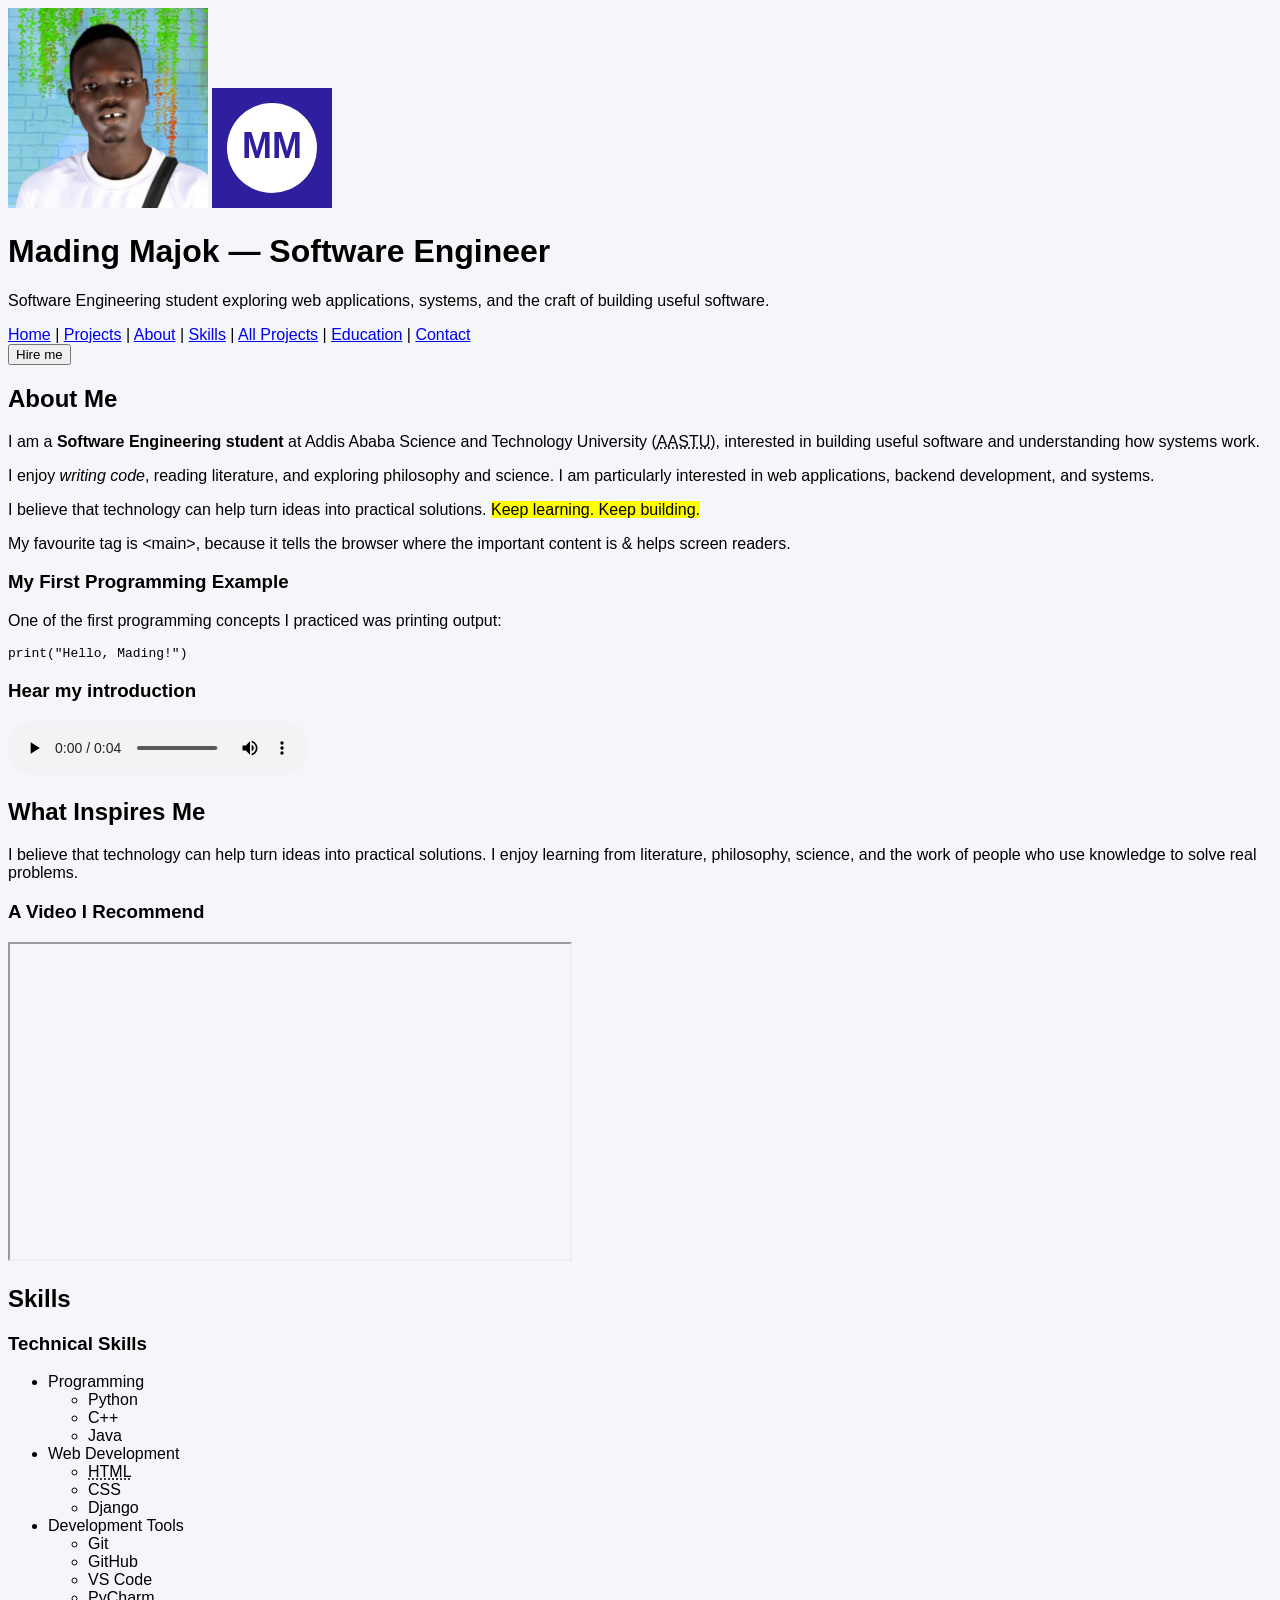
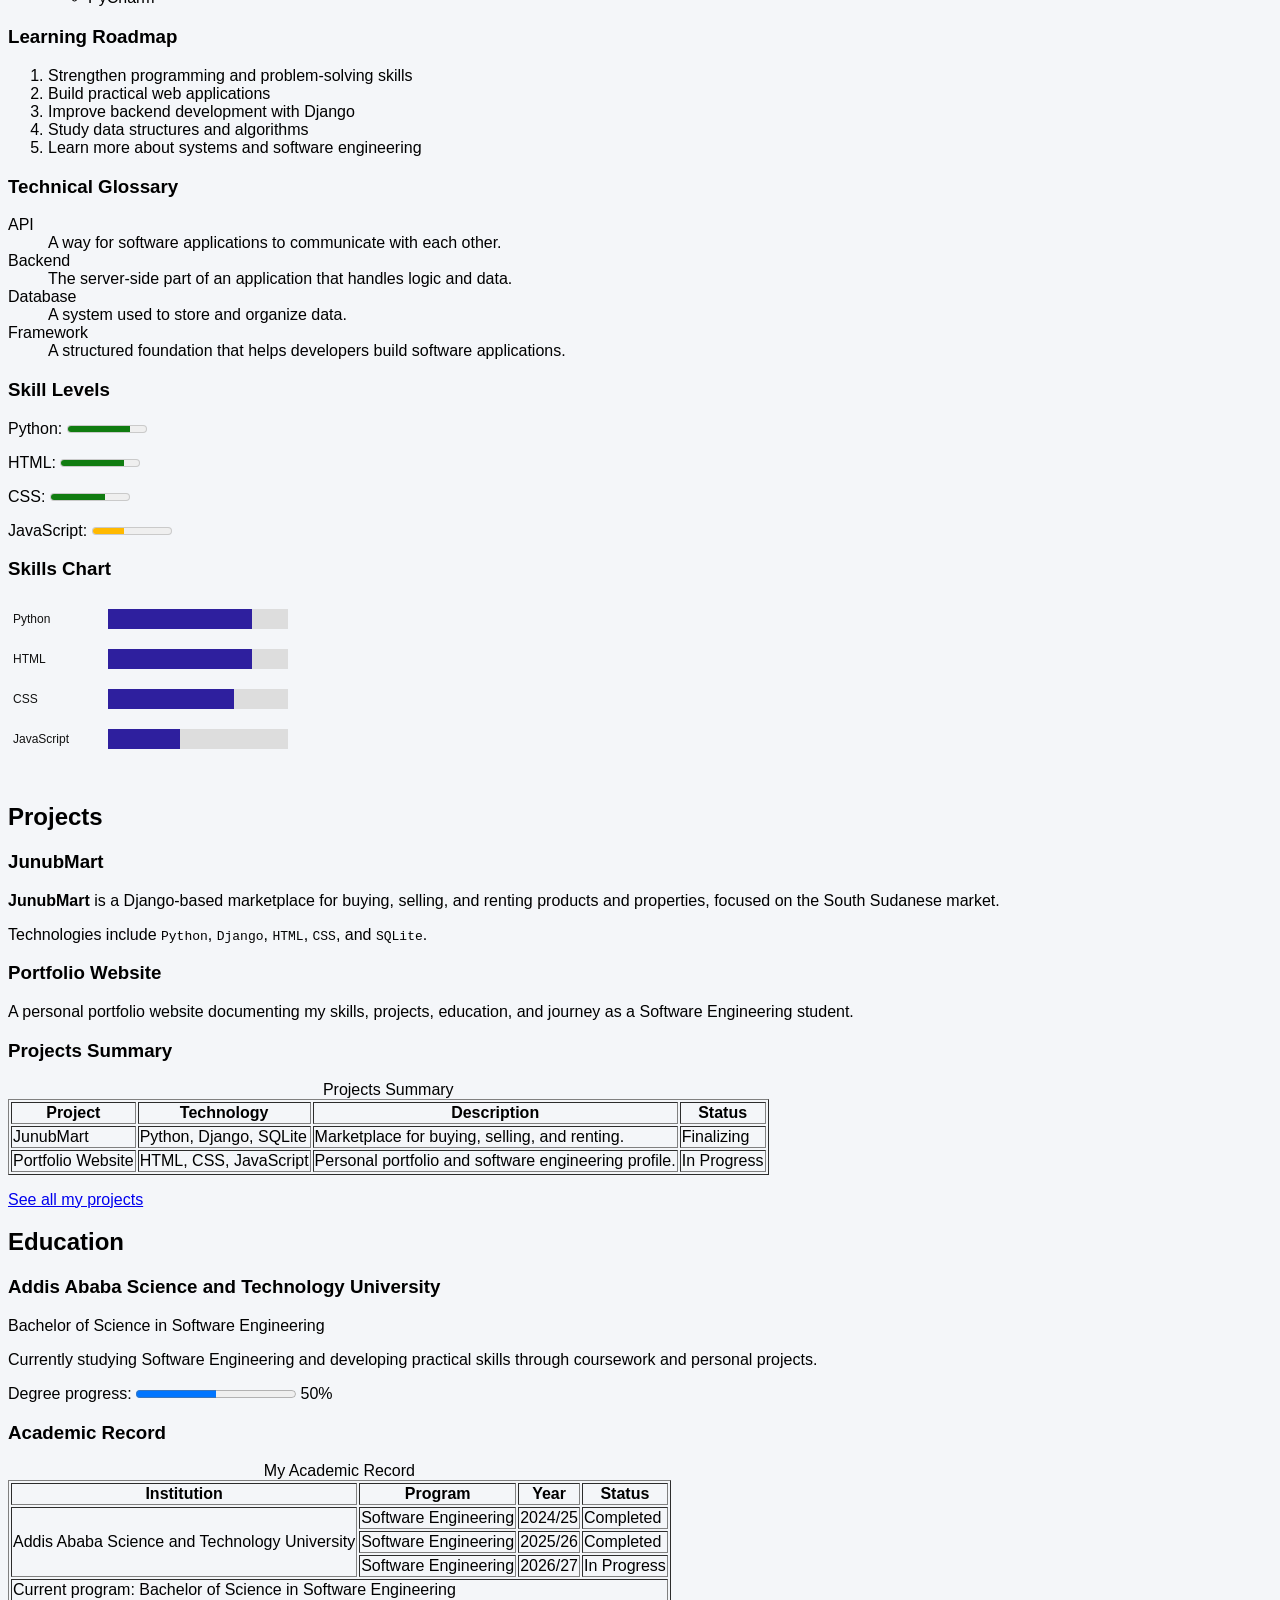
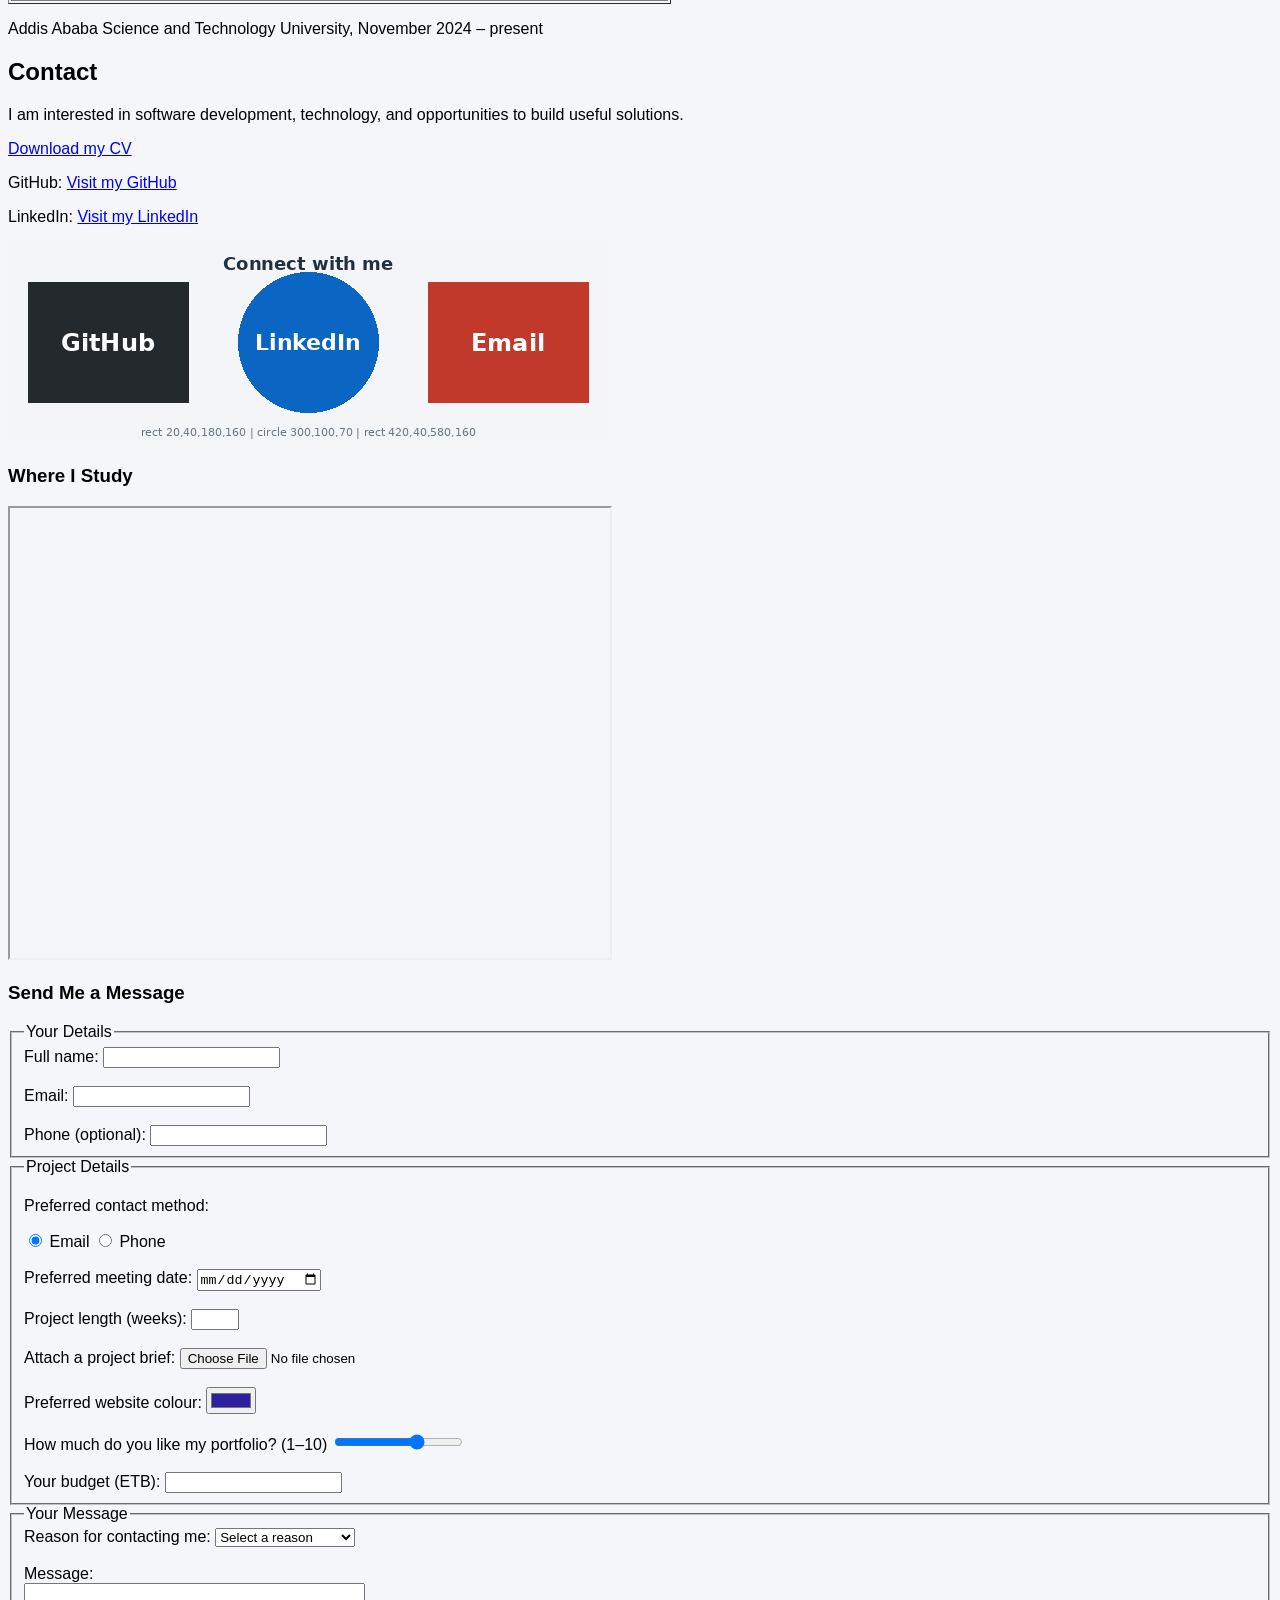
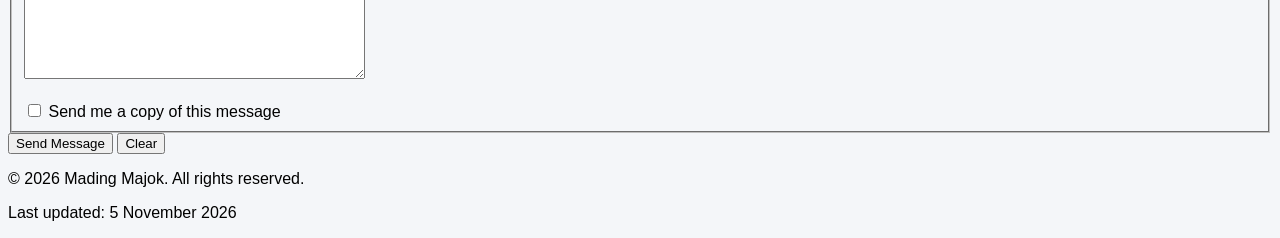
==== commit 0ffca6a1: "Lab 15: Introduce external CSS stylesheet" ====
--- a/index.html
+++ b/index.html
@@ -13,6 +13,10 @@
 
     <!-- Personalized favicon -->
     <link rel="icon" type="image/png" href="images/favicon.png?v=2">
+
+
+<link rel="stylesheet" href="css/style.css">
+
 </head>
 
 <body>
--- a/css/style.css
+++ b/css/style.css
@@ -0,0 +1,10 @@
+/* ==========================================
+   Portfolio Stylesheet — Mading Majok
+   ========================================== */
+
+/* ---------- Base ---------- */
+
+body {
+    background-color: #f4f6f9;
+    font-family: Arial, sans-serif;
+}
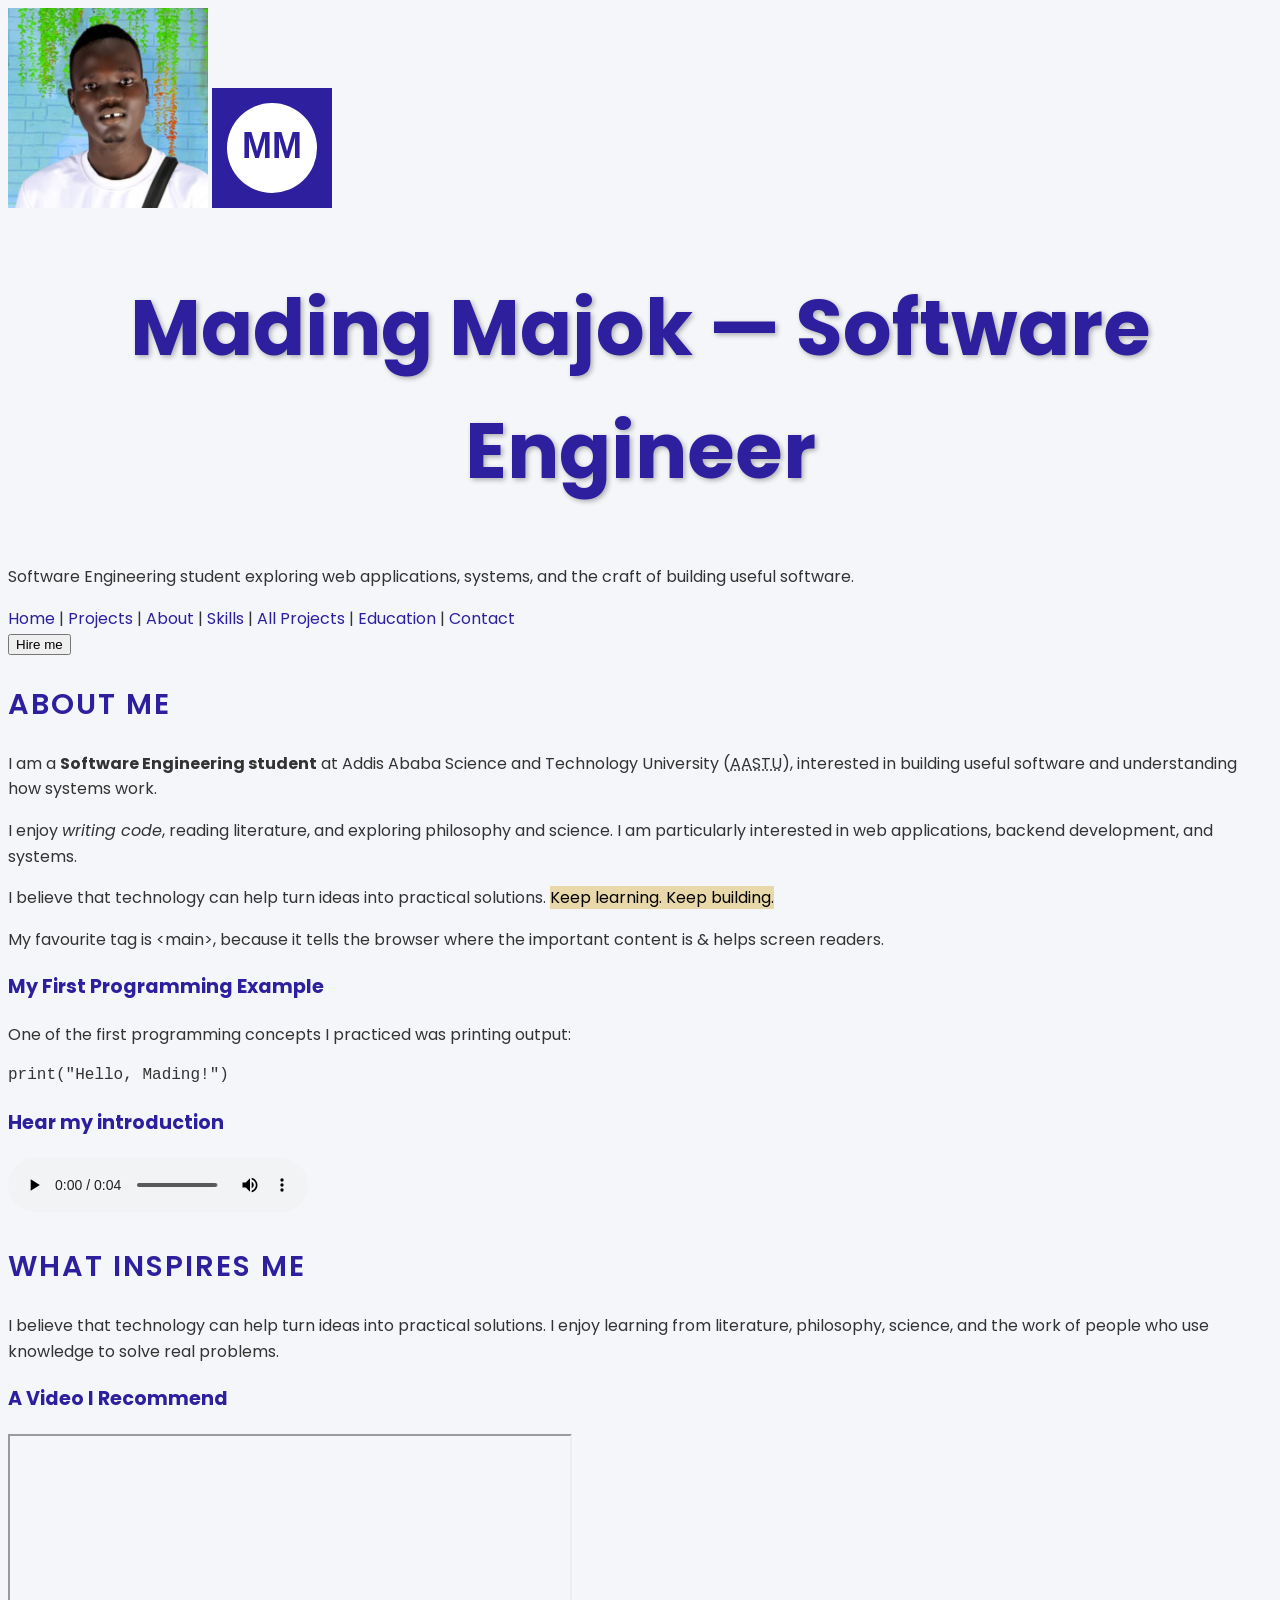
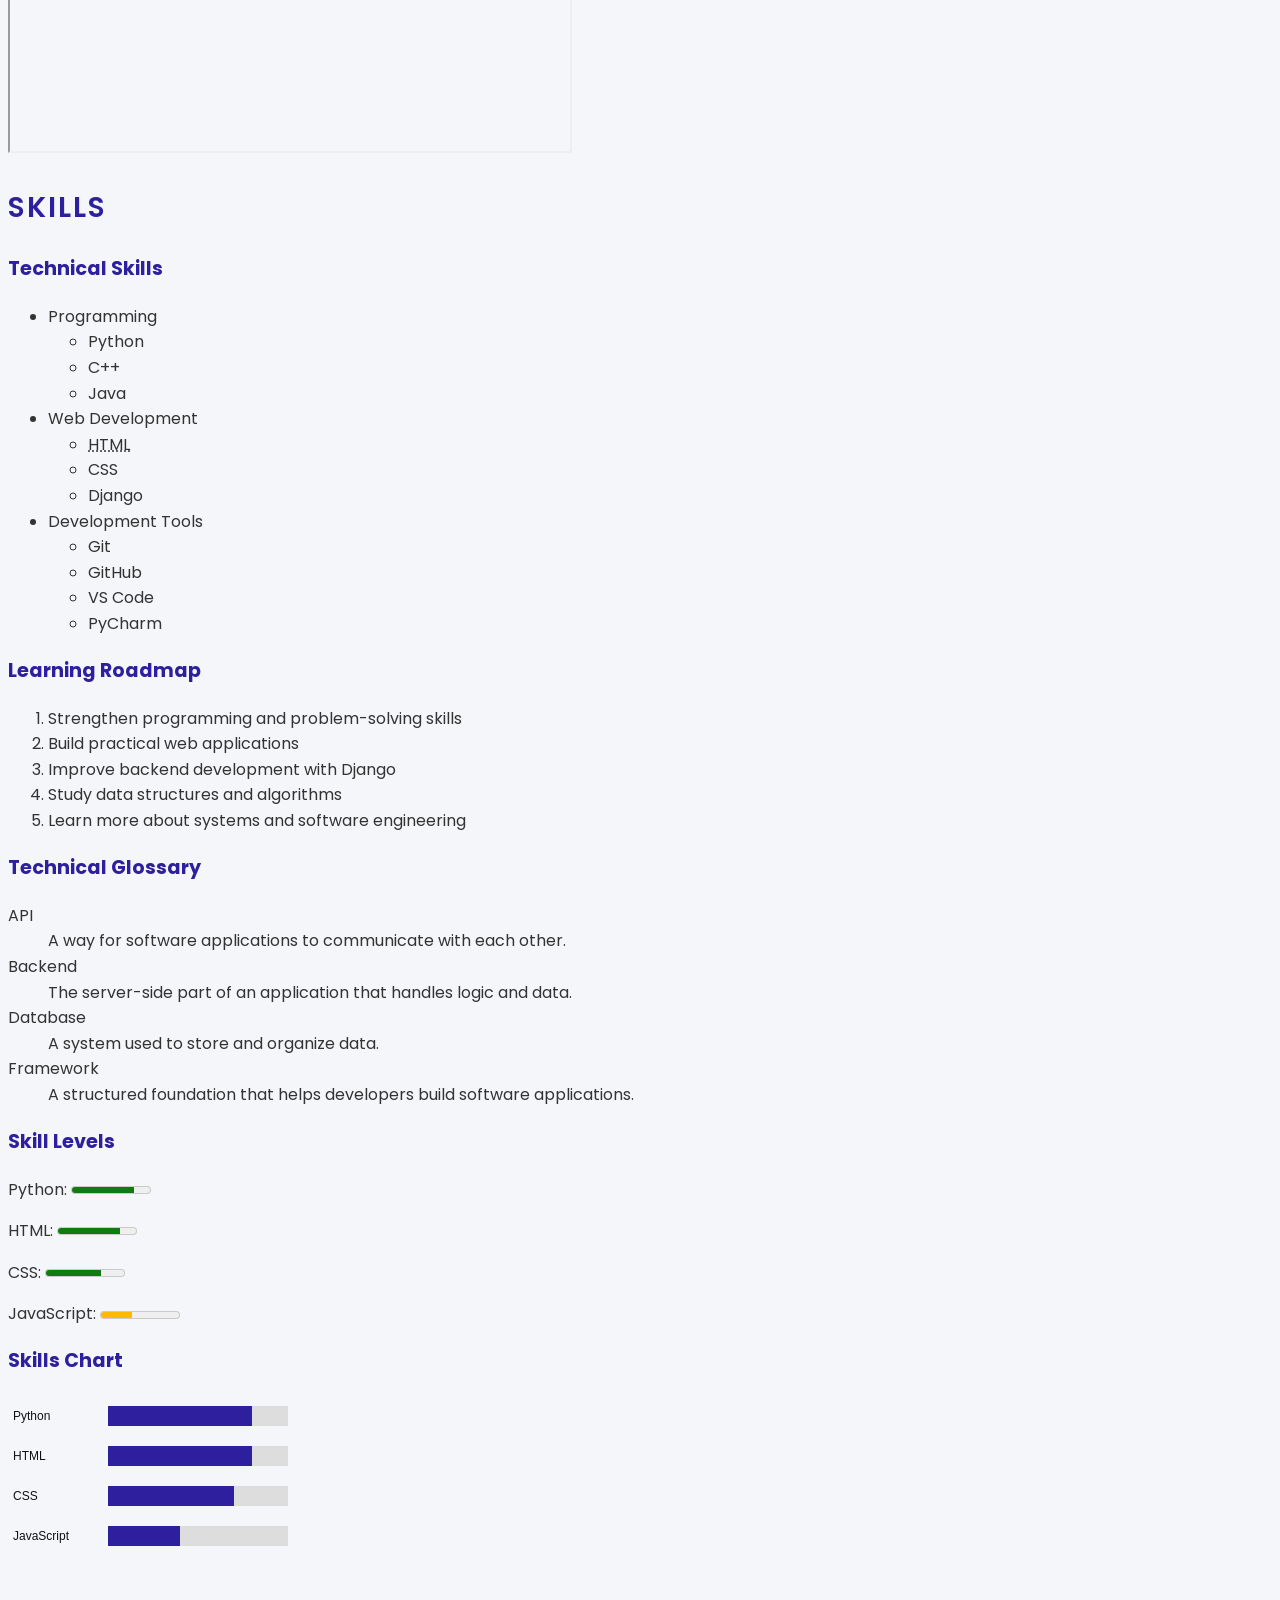
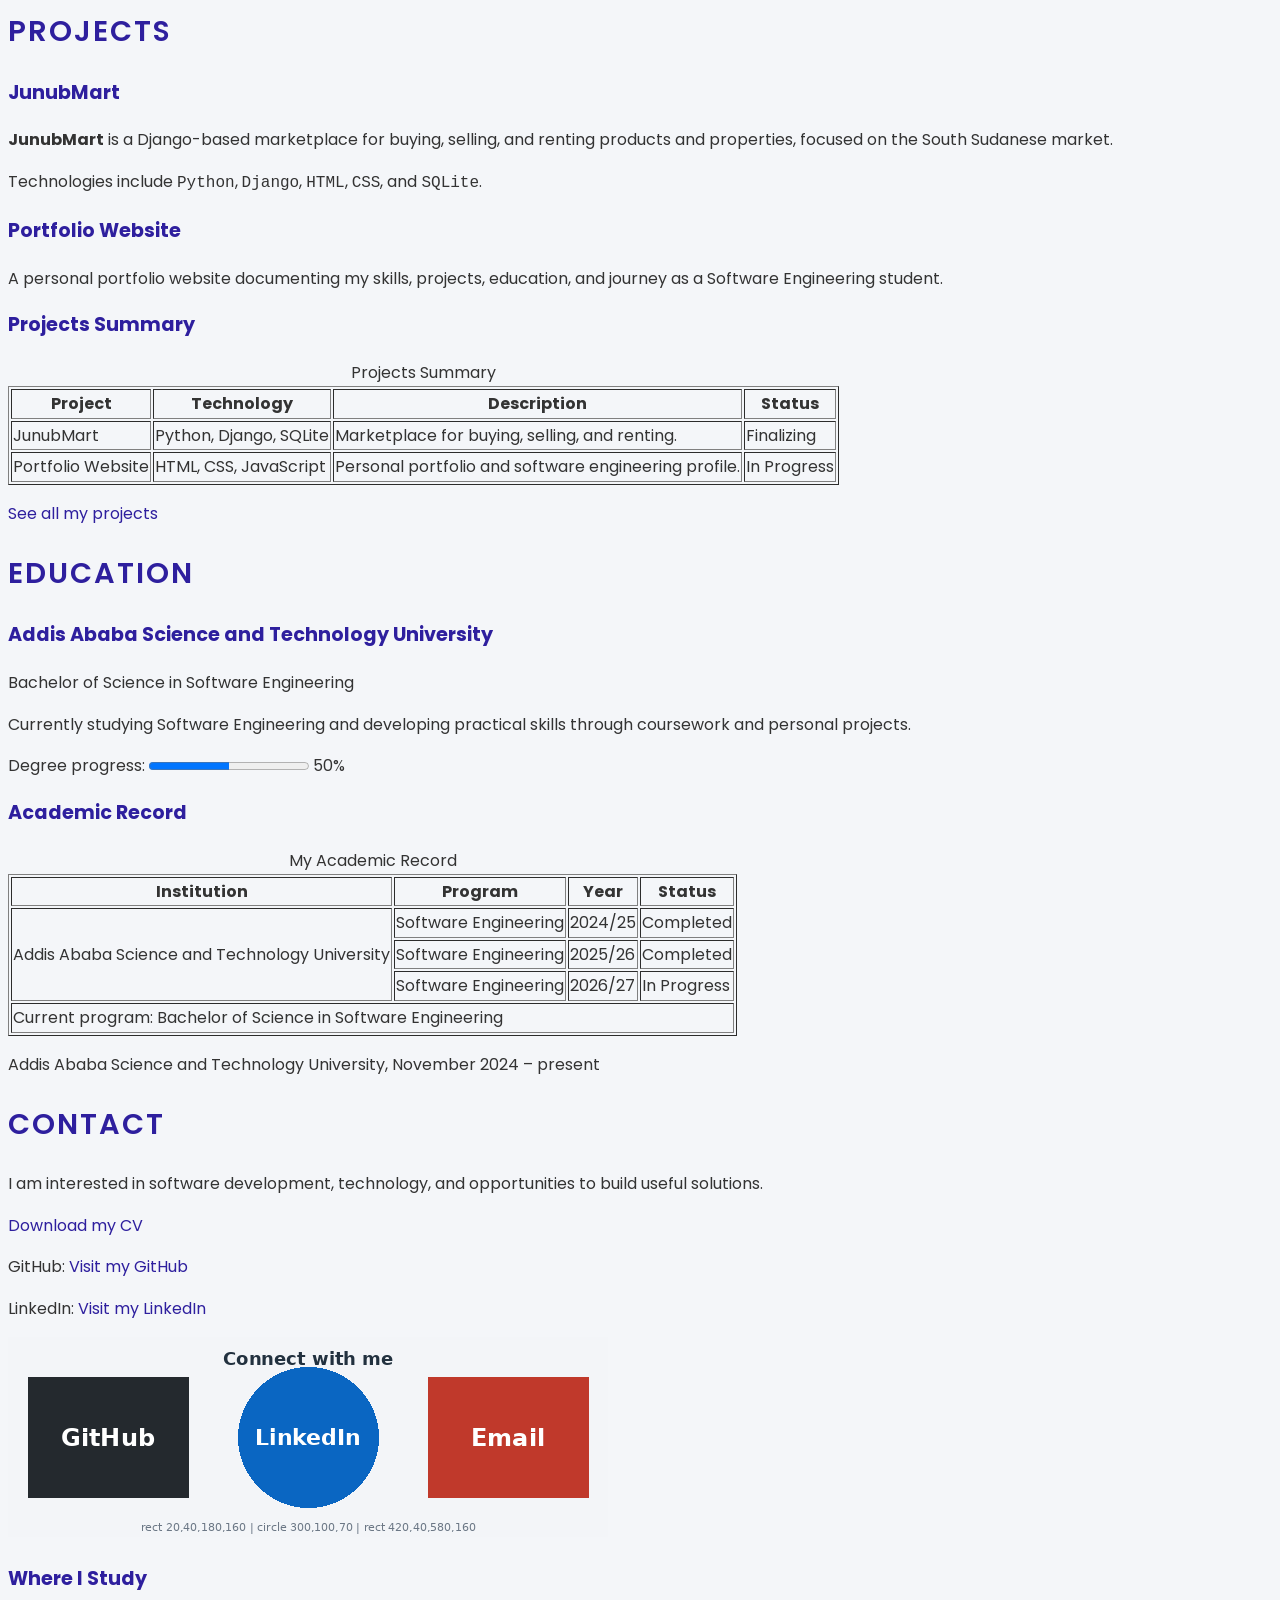
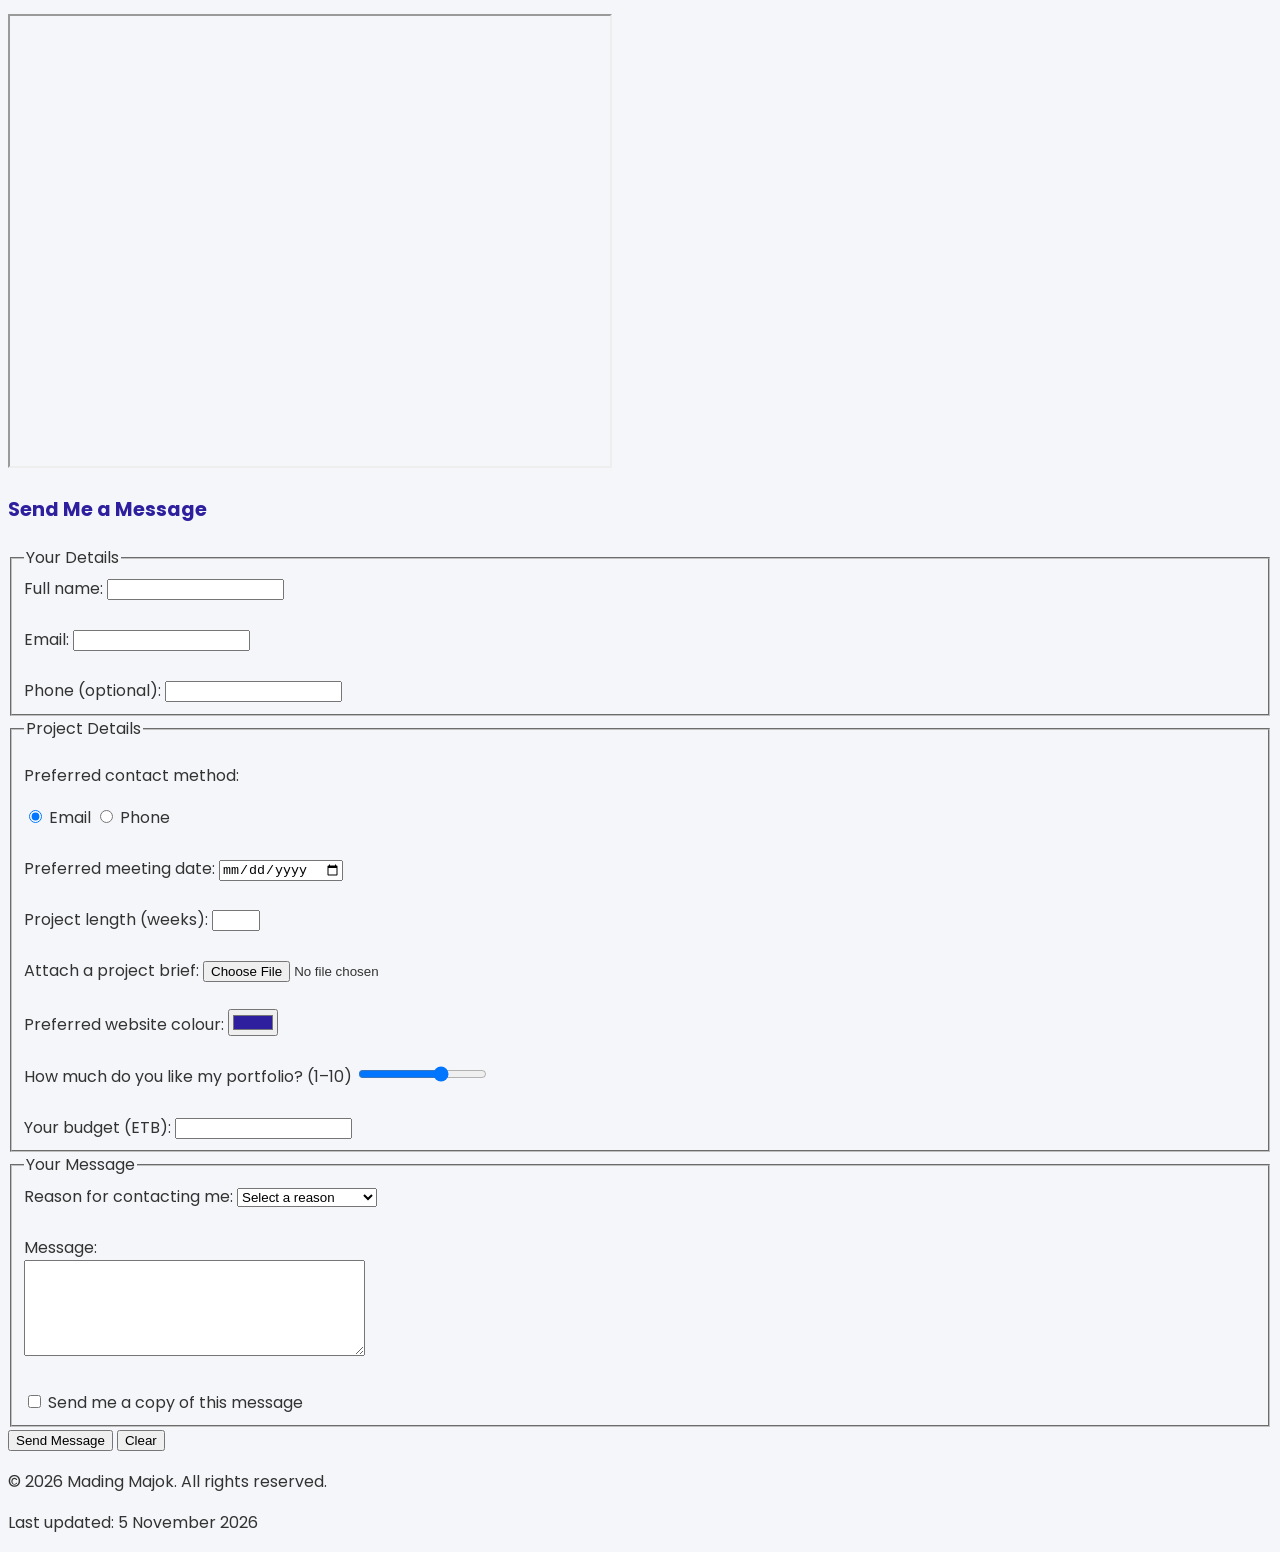
==== commit a8104496: "Feat: done with google fonts" ====
--- a/index.html
+++ b/index.html
@@ -14,6 +14,8 @@
     <!-- Personalized favicon -->
     <link rel="icon" type="image/png" href="images/favicon.png?v=2">
 
+<link href="https://fonts.googleapis.com/css2?family=Poppins:wght@400;600;700&display=swap"
+rel="stylesheet">
 
 <link rel="stylesheet" href="css/style.css">
 
--- a/css/style.css
+++ b/css/style.css
@@ -1,10 +1,77 @@
 /* ==========================================
-   Portfolio Stylesheet — Mading Majok
+   Portfolio stylesheet — Mading Majok
    ========================================== */
 
-/* ---------- Base ---------- */
+/* Palette
+   Primary: #2E1F9E (Indigo)
+   Accent: #D4A017 (Gold)
+   Dark: #111111
+   Light: #F4F6F9
+   Text: #333333
+*/
+
+/* ---------- Base Colours ---------- */
 
 body {
-    background-color: #f4f6f9;
-    font-family: Arial, sans-serif;
+    background-color: #F4F6F9;
+    color: #333333;
+    font-family: 'Poppins', Arial, sans-serif;
+    font-size: 1rem;
+    line-height: 1.6;
 }
+
+h1 {
+    color: #2E1F9E;
+    text-align: center;
+    font-weight: 700;
+    text-shadow: 2px 2px 5px rgba(0, 0, 0, 0.3);
+}
+
+h2 {
+    color: rgb(46, 31, 158);
+    text-transform: uppercase;
+    letter-spacing: 2px;
+    font-weight: 600;
+}
+
+h3 {
+    color: hsl(247, 67%, 37%);
+}
+
+mark {
+    background-color: rgba(212, 160, 23, 0.35);
+}
+
+/* ---------- Typography Units ---------- */
+
+html {
+    font-size: 16px;
+}
+
+h1 {
+    /* font-size: 2.5rem; */
+    font-size: 6vw; /* Responsive font size based on viewport width */
+}
+
+h2 {
+    font-size: 1.8rem;
+}
+
+h3 {
+    font-size: 1.2rem;
+}
+
+a {
+    color: #2E1F9E;
+    text-decoration: none;
+}
+
+blockquote {
+    font-size: 1.2em;
+    font-style: italic;
+}
+
+code,
+pre {
+    font-family: 'Courier New', monospace;
+}
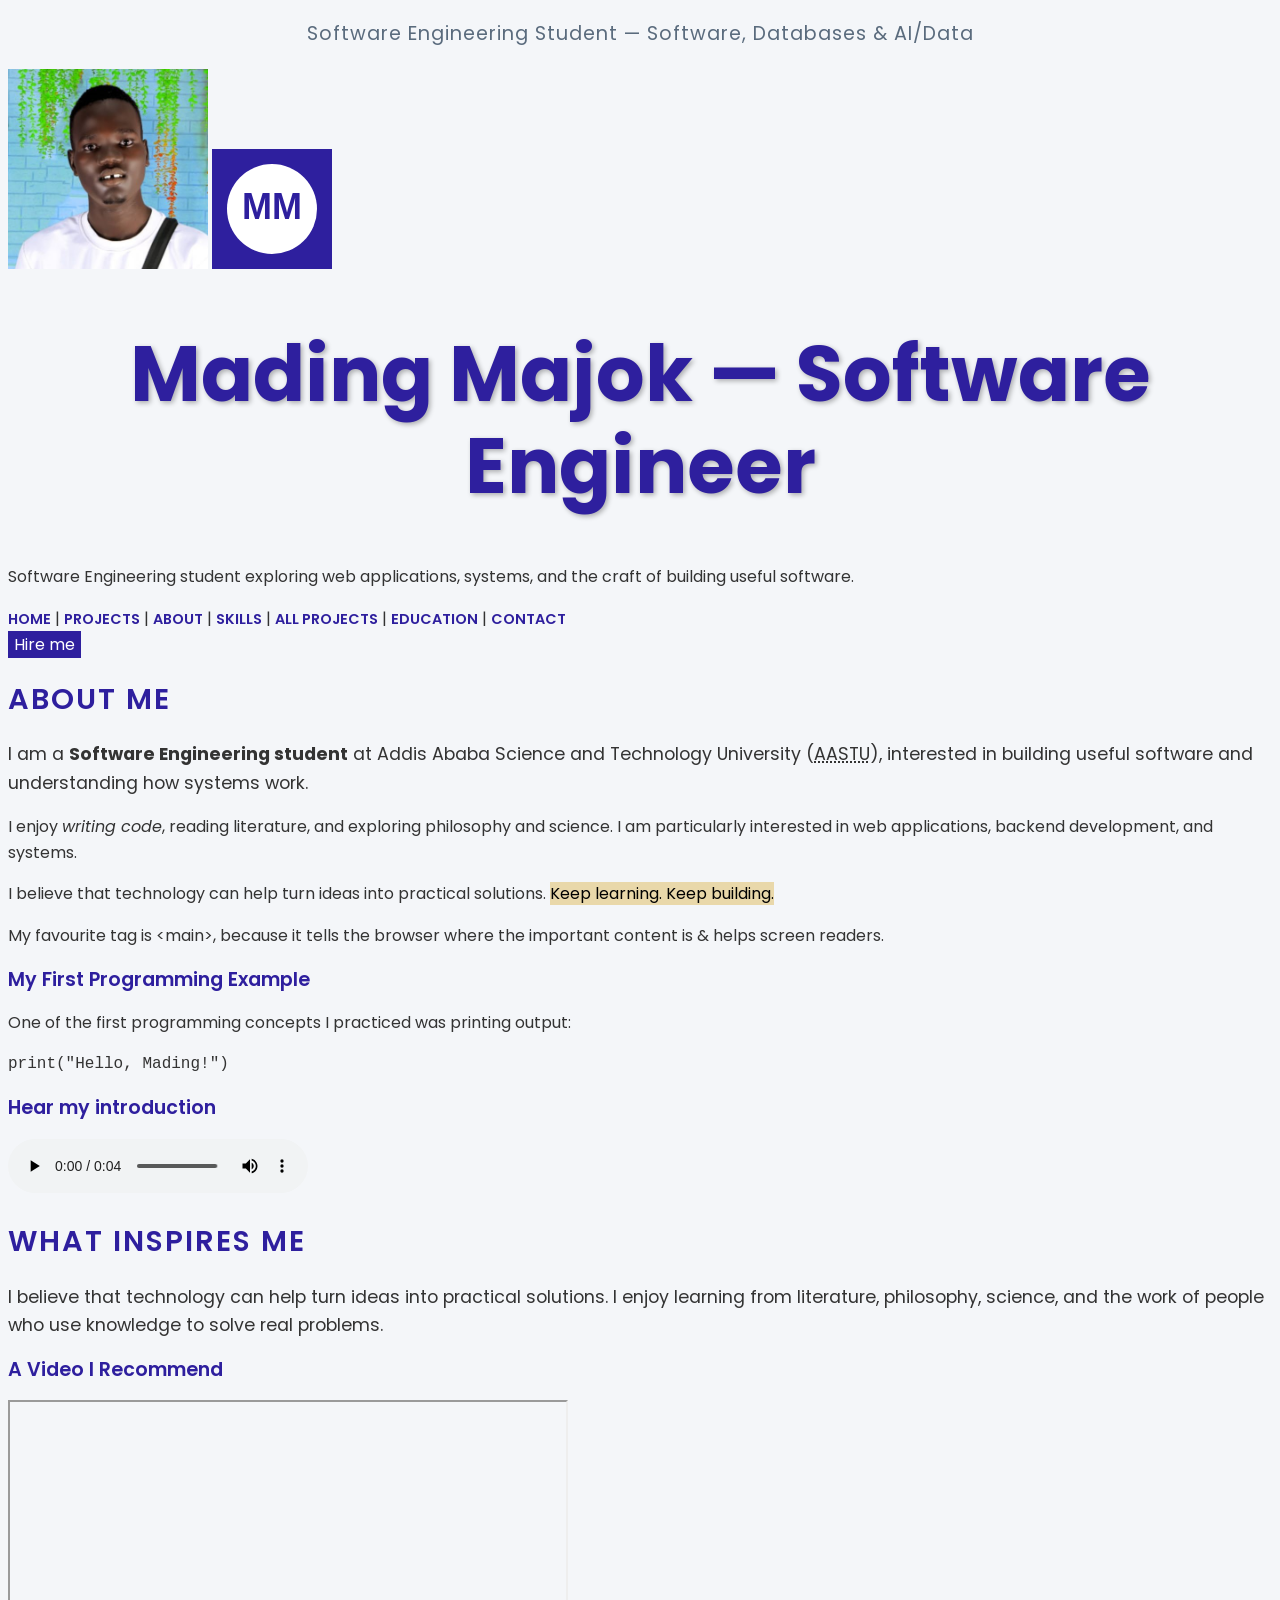
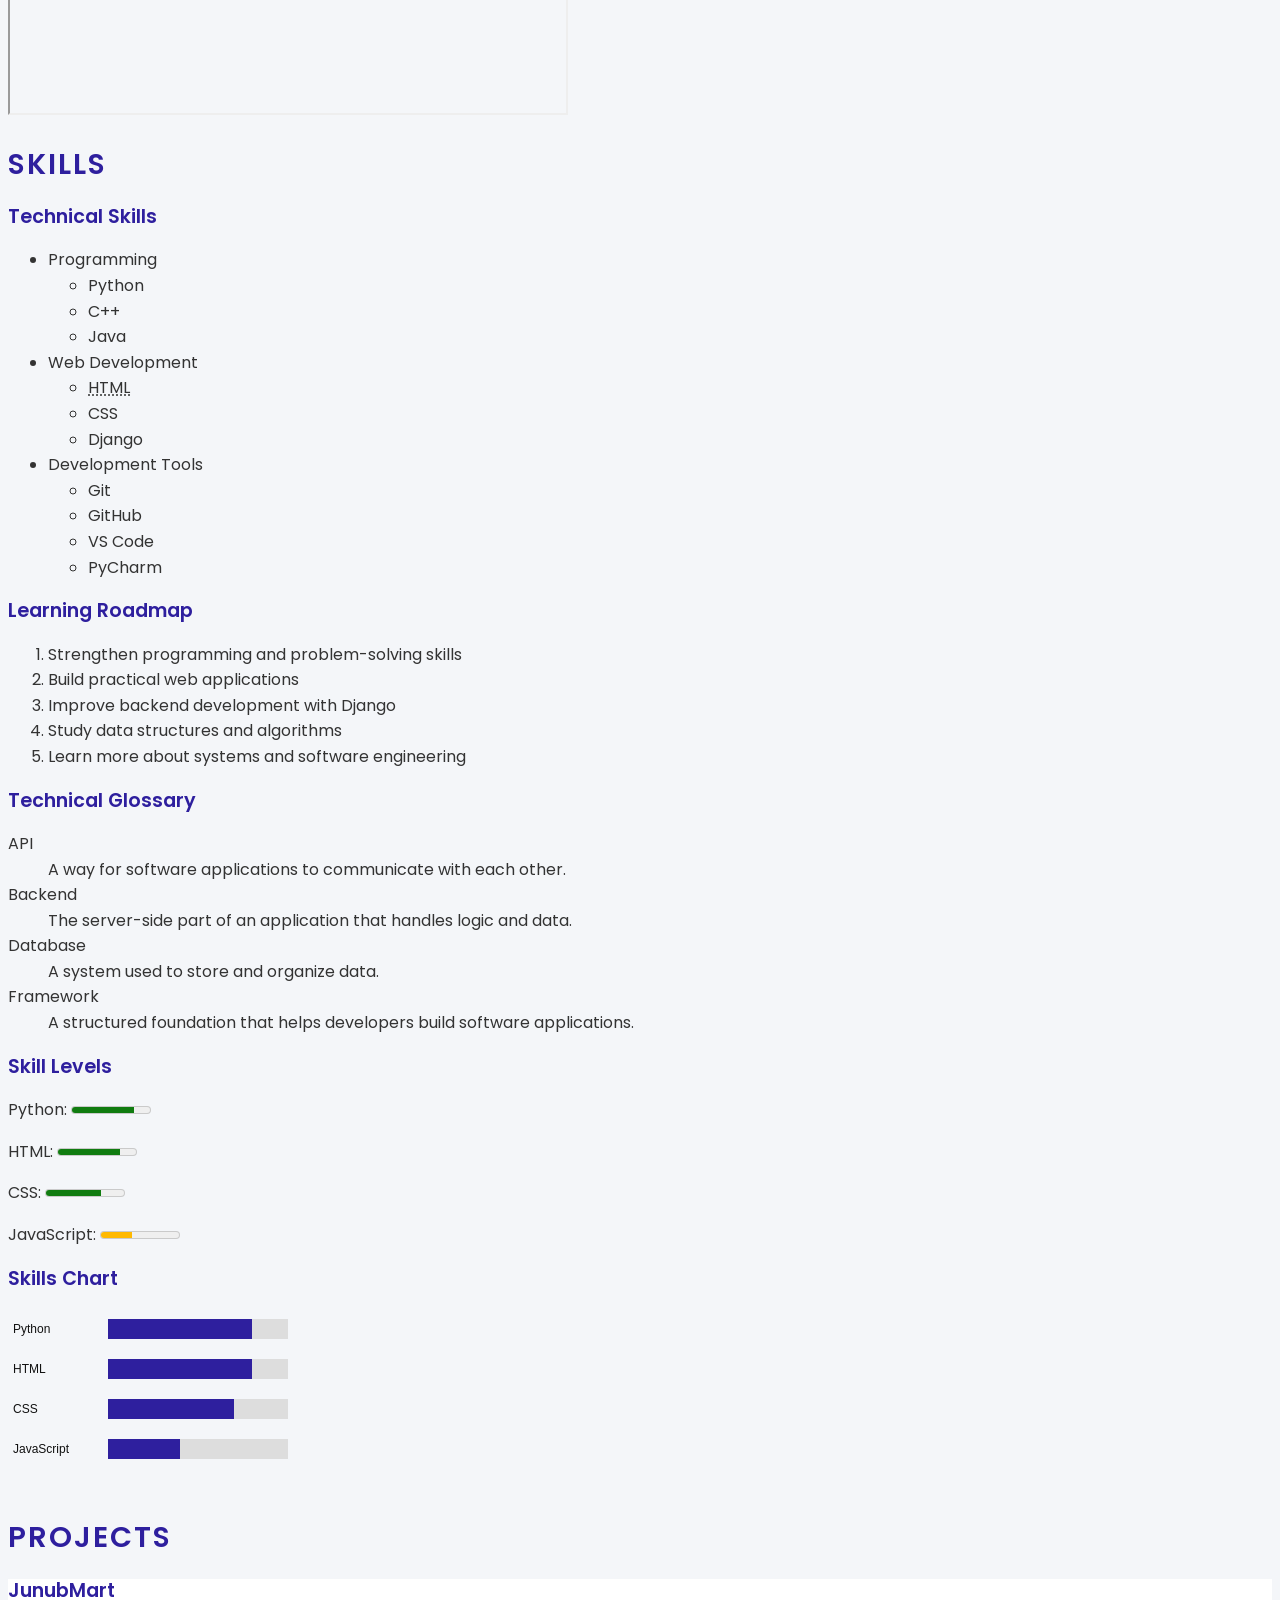
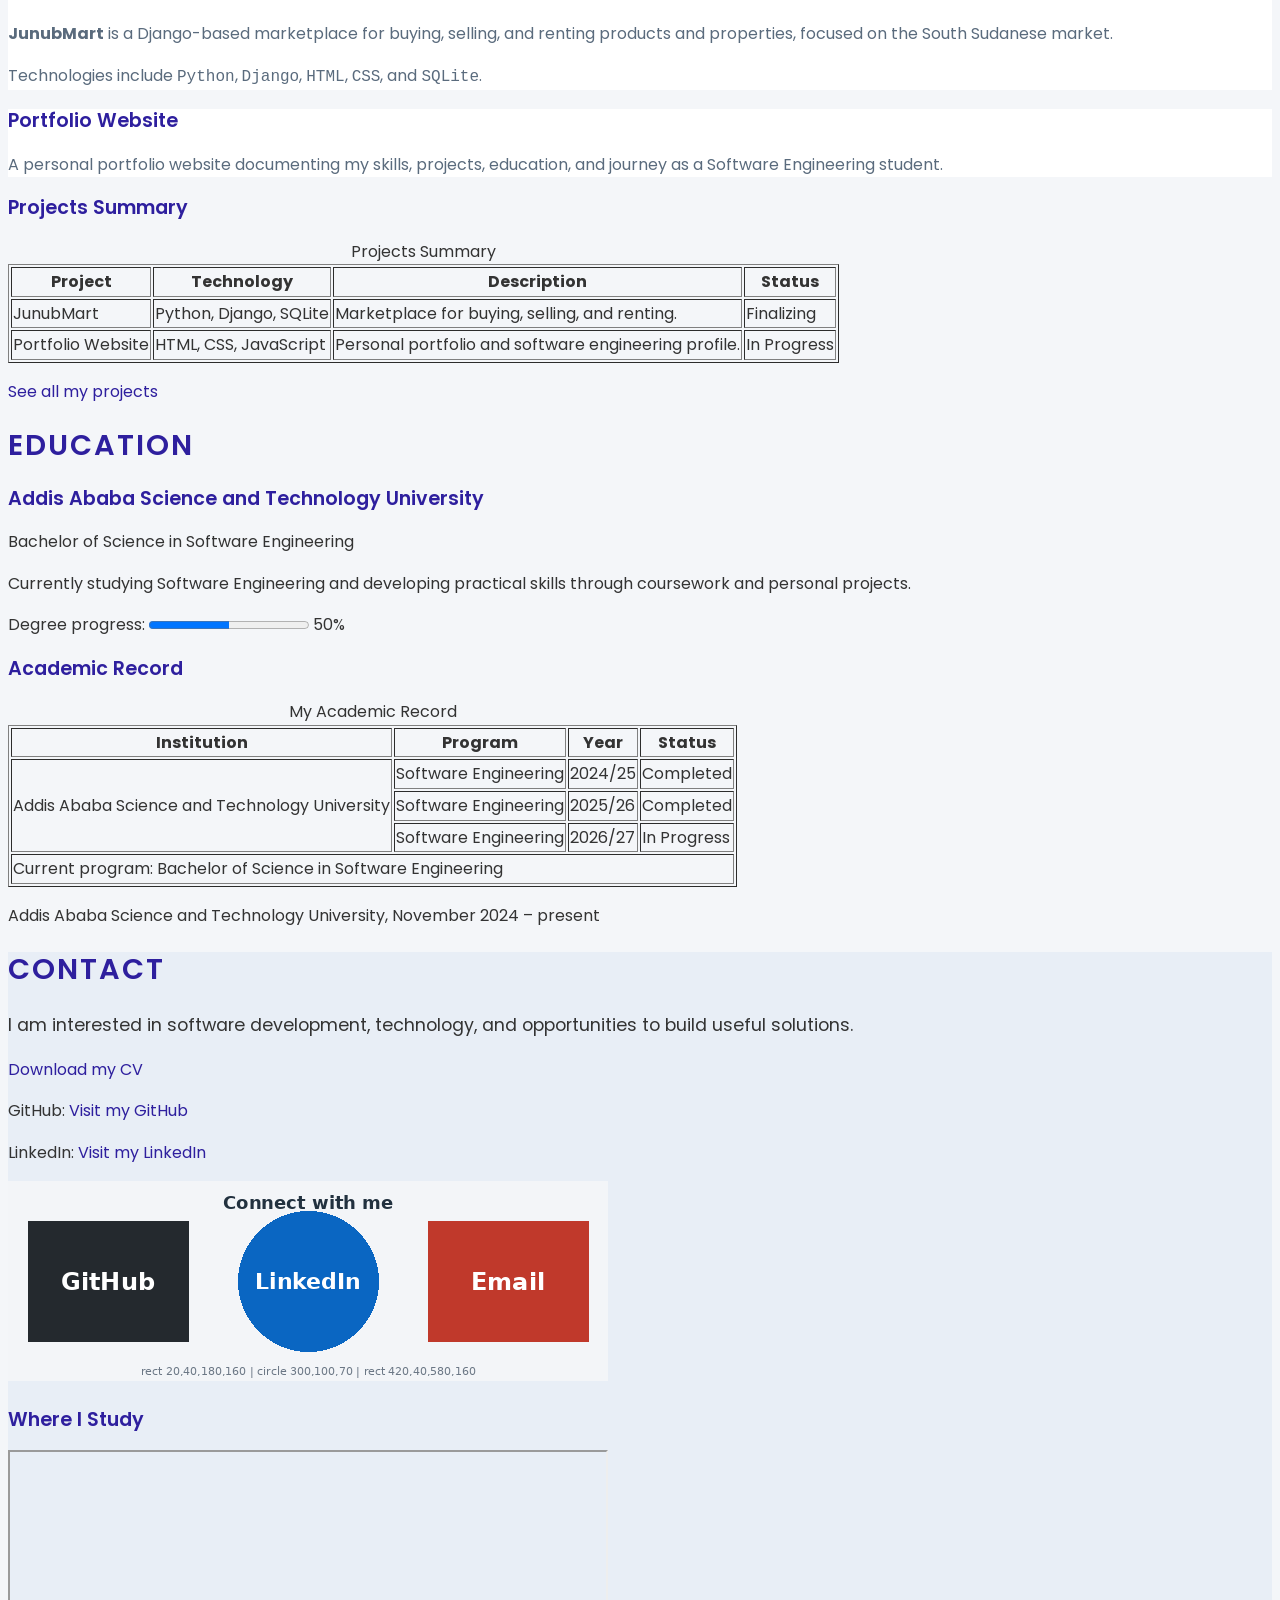
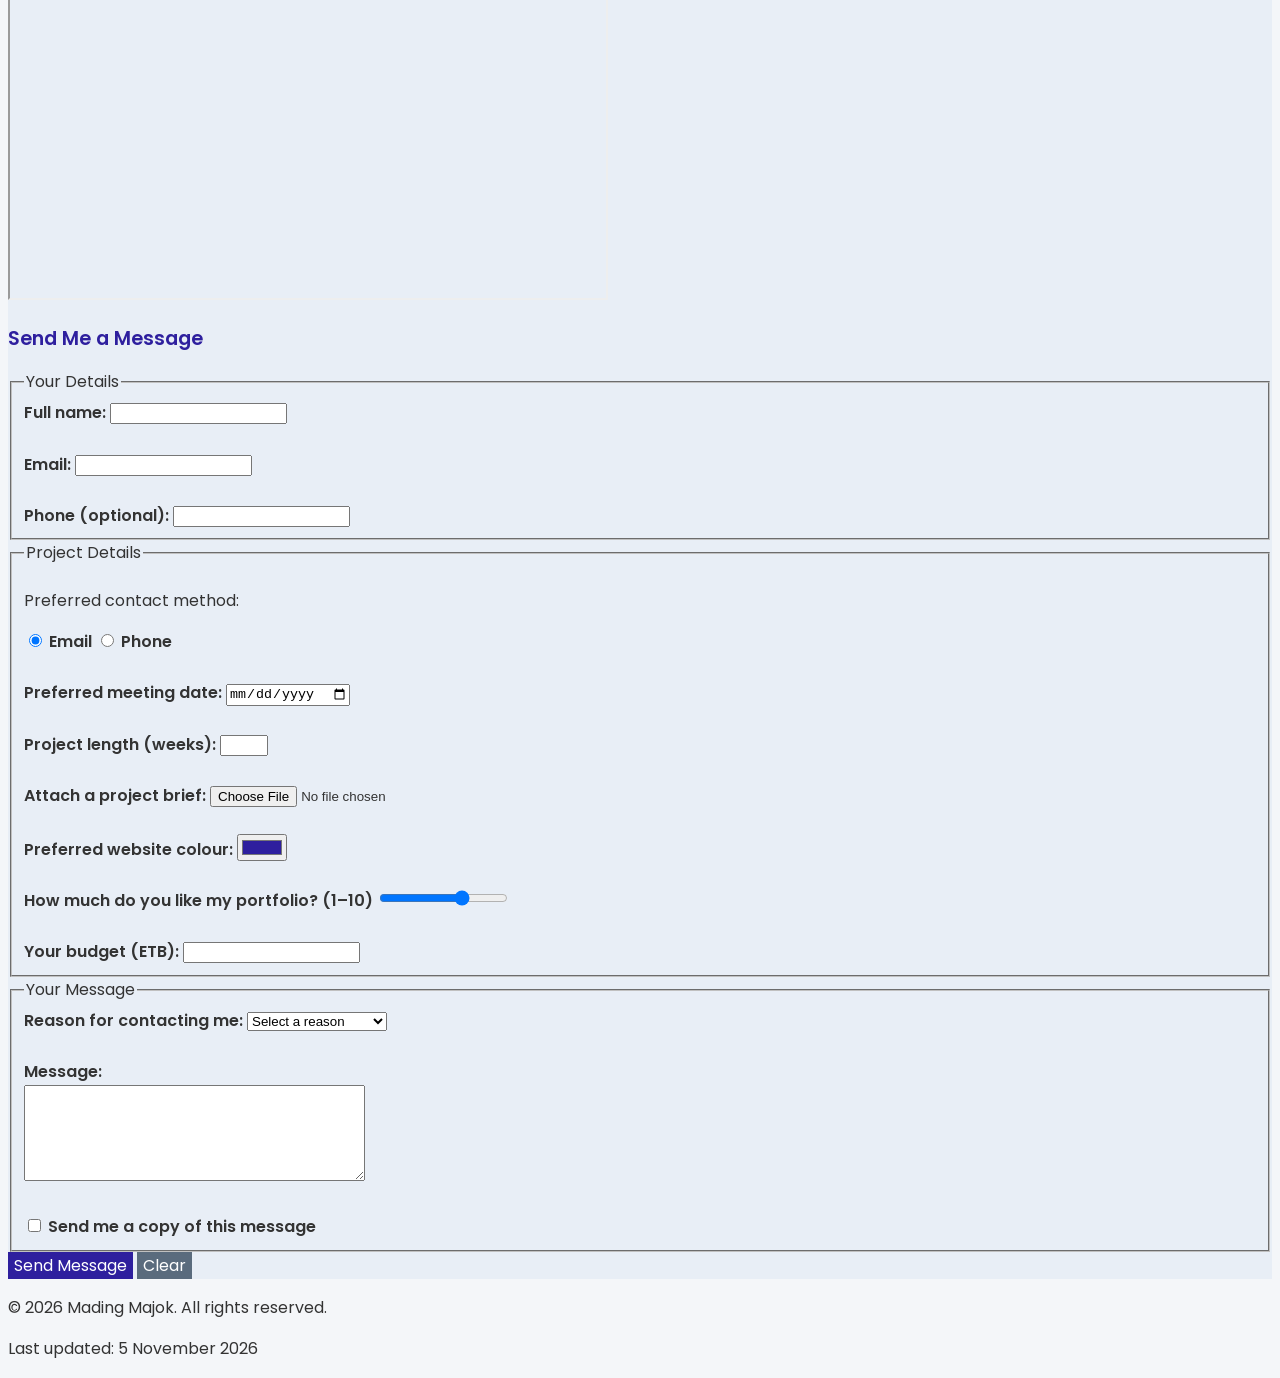
==== commit a70808d3: "Lab 17: Add CSS selectors and specificity" ====
--- a/index.html
+++ b/index.html
@@ -20,6 +20,8 @@
 <link rel="stylesheet" href="css/style.css">
 
 </head>
+
+<p class="tagline">Software Engineering Student — Software, Databases & AI/Data</p>
 
 <body>
 
@@ -53,10 +55,7 @@
             <a href="#contact">Contact</a>
         </nav>
 
-        <button type="button"
-                onclick="document.getElementById('hireDialog').showModal()">
-            Hire me
-        </button>
+        <button type="button" class="btn" onclick="openHireDialog()">Hire me</button>
 
         <dialog id="hireDialog">
 
@@ -276,7 +275,7 @@
 
             <h2>Projects</h2>
 
-            <article>
+            <article class="card">
 
                 <h3>JunubMart</h3>
 
@@ -293,7 +292,7 @@
             </article>
 
 
-            <article>
+            <article class="card">
 
                 <h3>Portfolio Website</h3>
 
@@ -663,8 +662,8 @@
                 </fieldset>
 
 
-                <button type="submit">Send Message</button>
-                <button type="reset">Clear</button>
+                <button type="submit" class="btn">Send Message</button>
+                <button type="reset" class="btn btn-secondary">Clear</button>
 
             </form>
 
--- a/css/style.css
+++ b/css/style.css
@@ -1,3 +1,4 @@
+
 /* ==========================================
    Portfolio stylesheet — Mading Majok
    ========================================== */
@@ -10,7 +11,16 @@
    Text: #333333
 */
 
-/* ---------- Base Colours ---------- */
+
+/* ---------- Base ---------- */
+
+* {
+    box-sizing: border-box;
+}
+
+html {
+    font-size: 16px;
+}
 
 body {
     background-color: #F4F6F9;
@@ -20,8 +30,22 @@
     line-height: 1.6;
 }
 
+
+/* ---------- Grouped Heading Selectors ---------- */
+
+h1,
+h2,
+h3 {
+    line-height: 1.2;
+    font-weight: 600;
+}
+
+
+/* ---------- Individual Heading Selectors ---------- */
+
 h1 {
     color: #2E1F9E;
+    font-size: 6vw;
     text-align: center;
     font-weight: 700;
     text-shadow: 2px 2px 5px rgba(0, 0, 0, 0.3);
@@ -29,41 +53,25 @@
 
 h2 {
     color: rgb(46, 31, 158);
+    font-size: 1.8rem;
     text-transform: uppercase;
     letter-spacing: 2px;
-    font-weight: 600;
 }
 
 h3 {
     color: hsl(247, 67%, 37%);
+    font-size: 1.2rem;
+}
+
+
+/* ---------- Text Elements ---------- */
+
+p {
+    color: #333333;
 }
 
 mark {
     background-color: rgba(212, 160, 23, 0.35);
-}
-
-/* ---------- Typography Units ---------- */
-
-html {
-    font-size: 16px;
-}
-
-h1 {
-    /* font-size: 2.5rem; */
-    font-size: 6vw; /* Responsive font size based on viewport width */
-}
-
-h2 {
-    font-size: 1.8rem;
-}
-
-h3 {
-    font-size: 1.2rem;
-}
-
-a {
-    color: #2E1F9E;
-    text-decoration: none;
 }
 
 blockquote {
@@ -74,4 +82,71 @@
 code,
 pre {
     font-family: 'Courier New', monospace;
-}+}
+
+
+/* ---------- Links ---------- */
+
+a {
+    color: #2E1F9E;
+    text-decoration: none;
+}
+
+
+/* ---------- Classes ---------- */
+
+.tagline {
+    text-align: center;
+    font-size: 1.2rem;
+    color: #5a6b7d;
+    letter-spacing: 1px;
+}
+
+.btn {
+    background-color: #2E1F9E;
+    color: white;
+    font-family: inherit;
+    font-size: 1rem;
+    border: none;
+    cursor: pointer;
+}
+
+.btn-secondary {
+    background-color: #5a6b7d;
+}
+
+.card {
+    background-color: white;
+}
+
+
+/* ---------- ID Selectors ---------- */
+
+#contact {
+    background-color: #e8eef6;
+}
+
+
+/* ---------- Combinator Selectors ---------- */
+
+/* Descendant selector */
+nav a {
+    font-weight: 600;
+    text-transform: uppercase;
+    font-size: 0.9rem;
+}
+
+/* Child selector */
+.card > p {
+    color: #5a6b7d;
+}
+
+/* Adjacent sibling selector */
+h2 + p {
+    font-size: 1.1rem;
+}
+
+/* General sibling selector */
+legend ~ label {
+    font-weight: 600;
+}
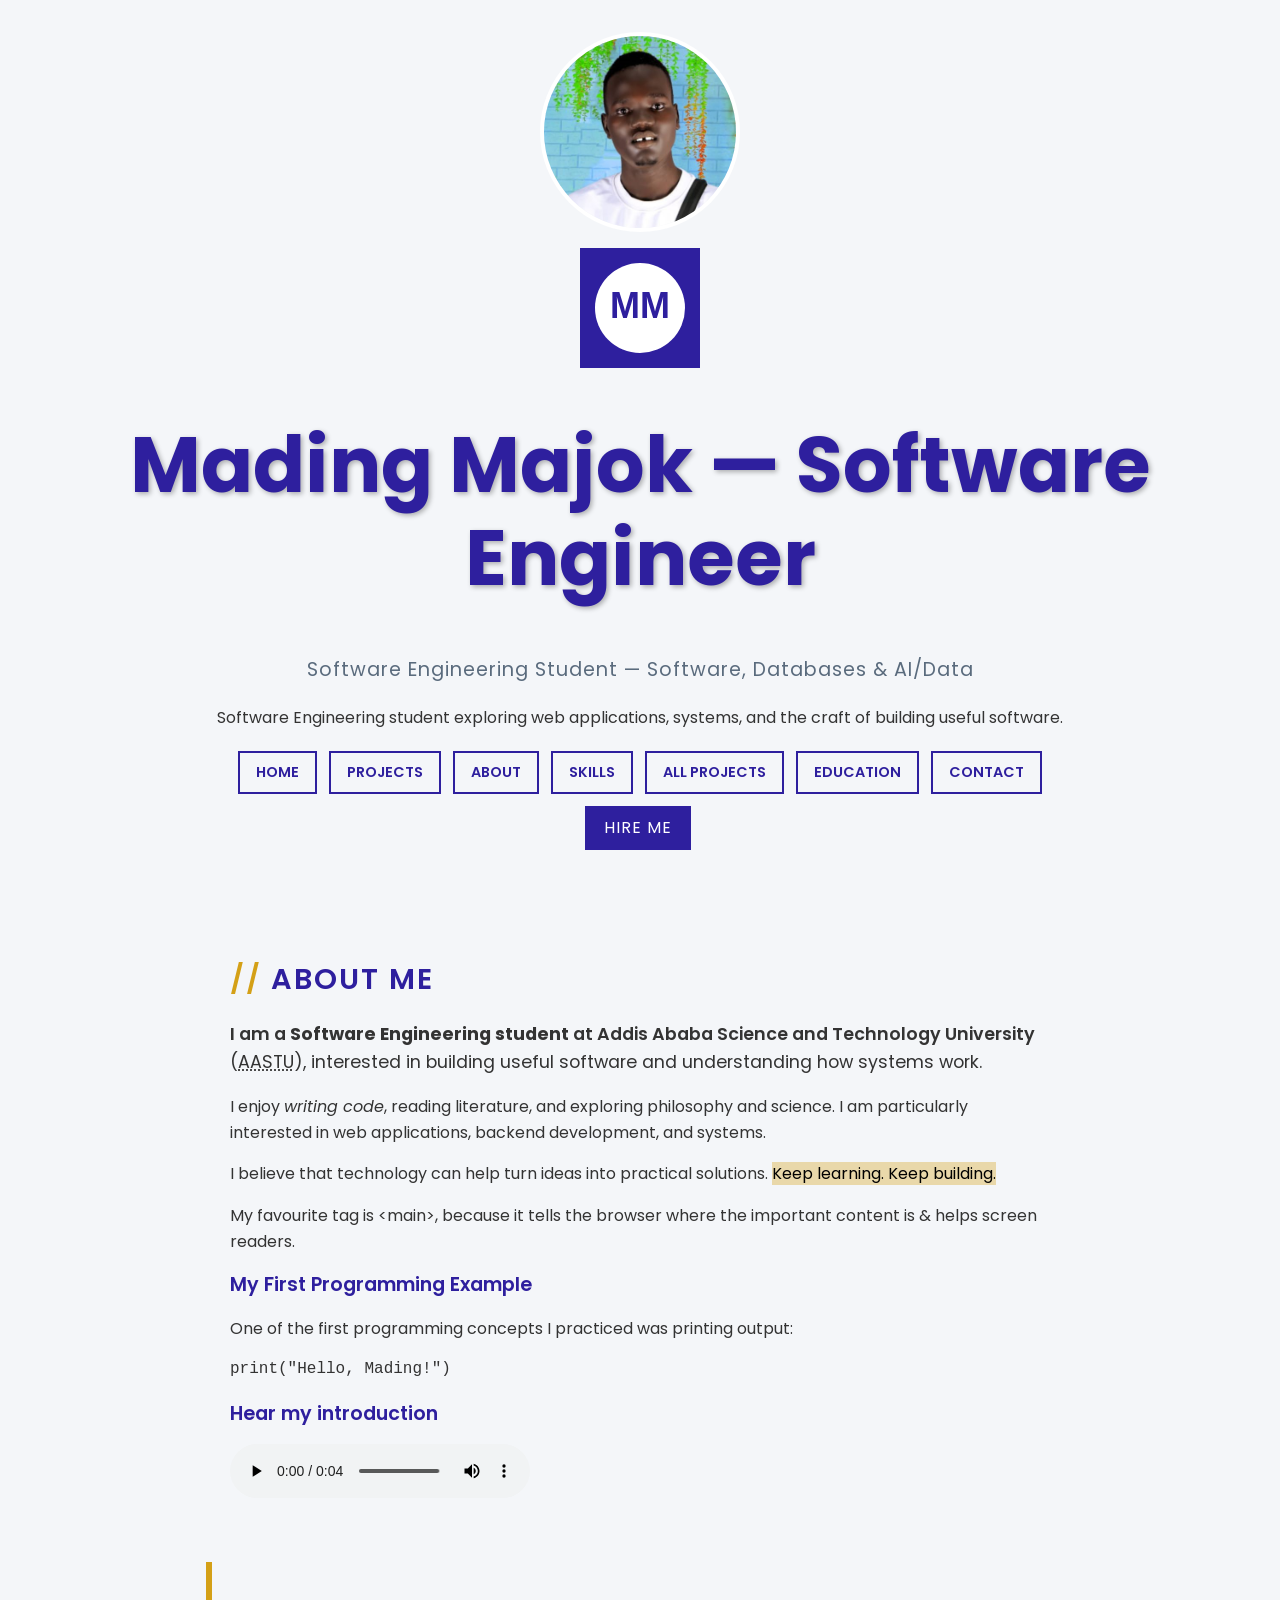
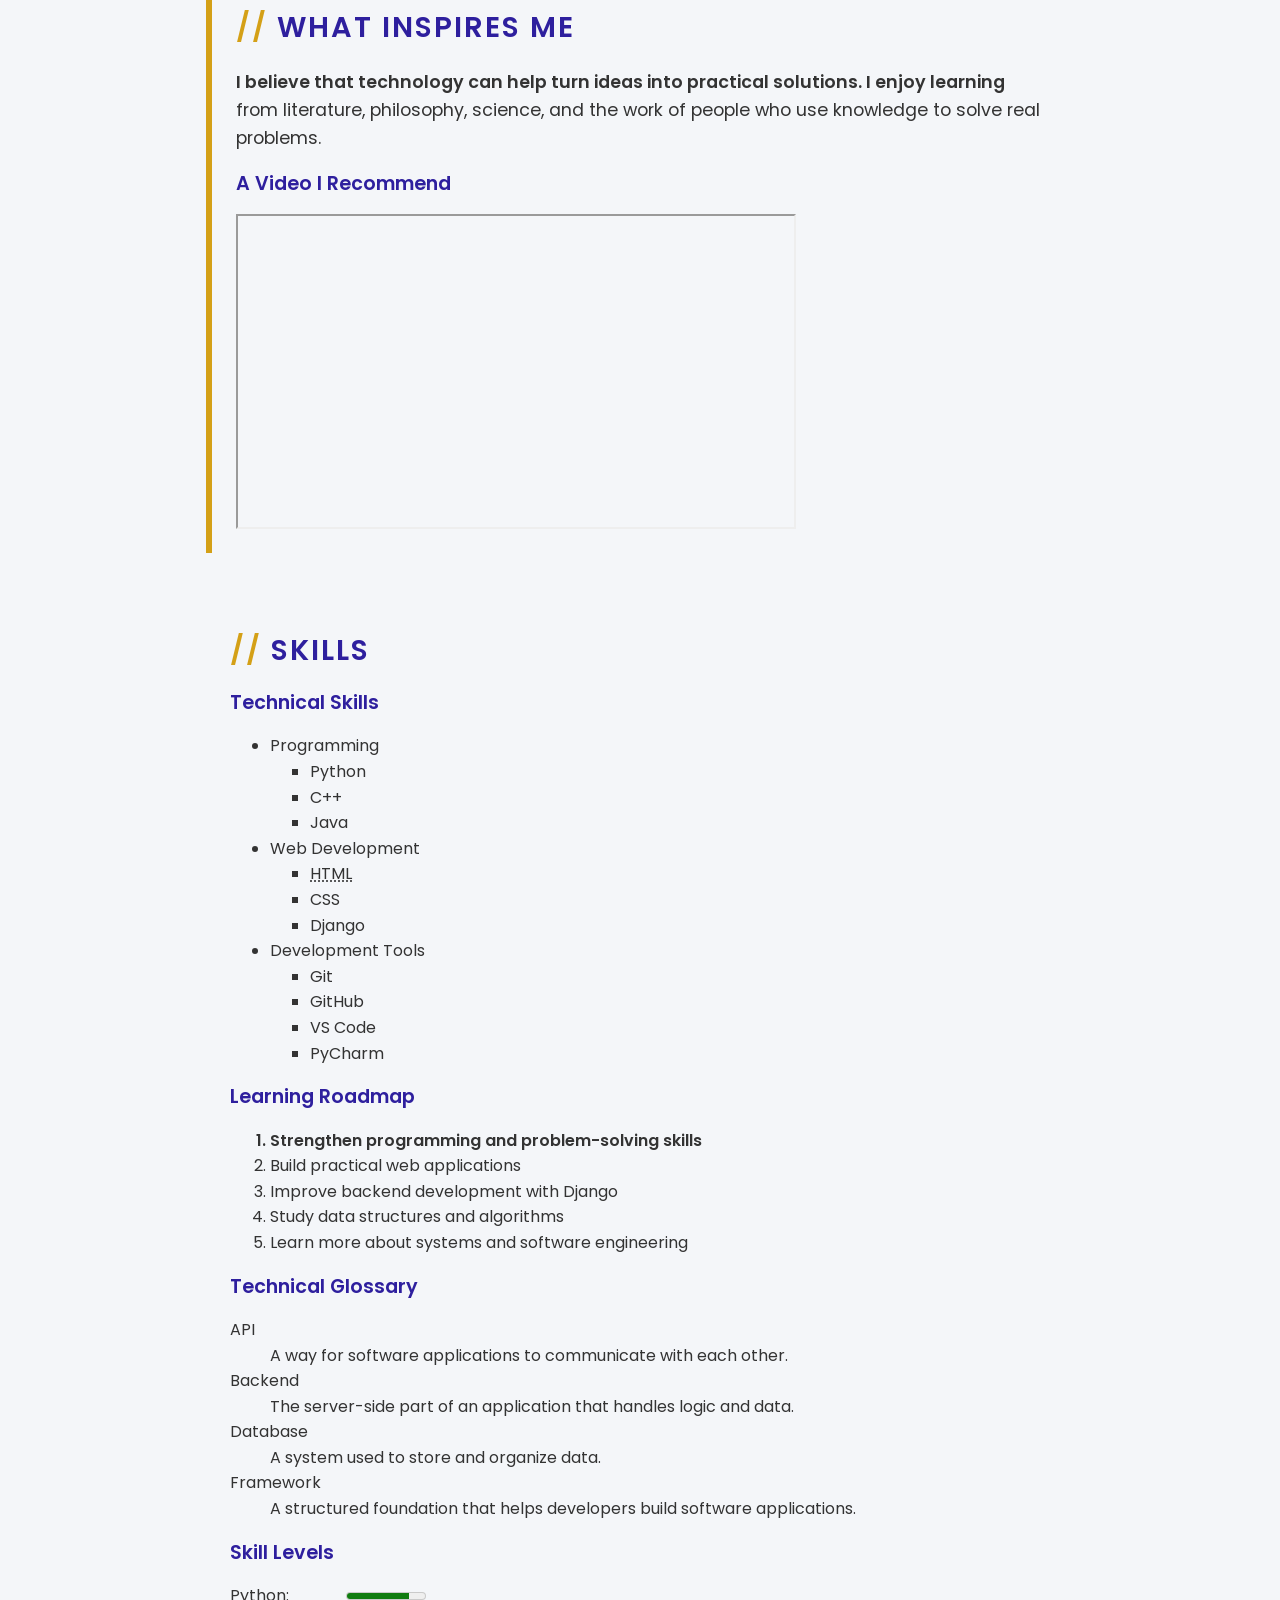
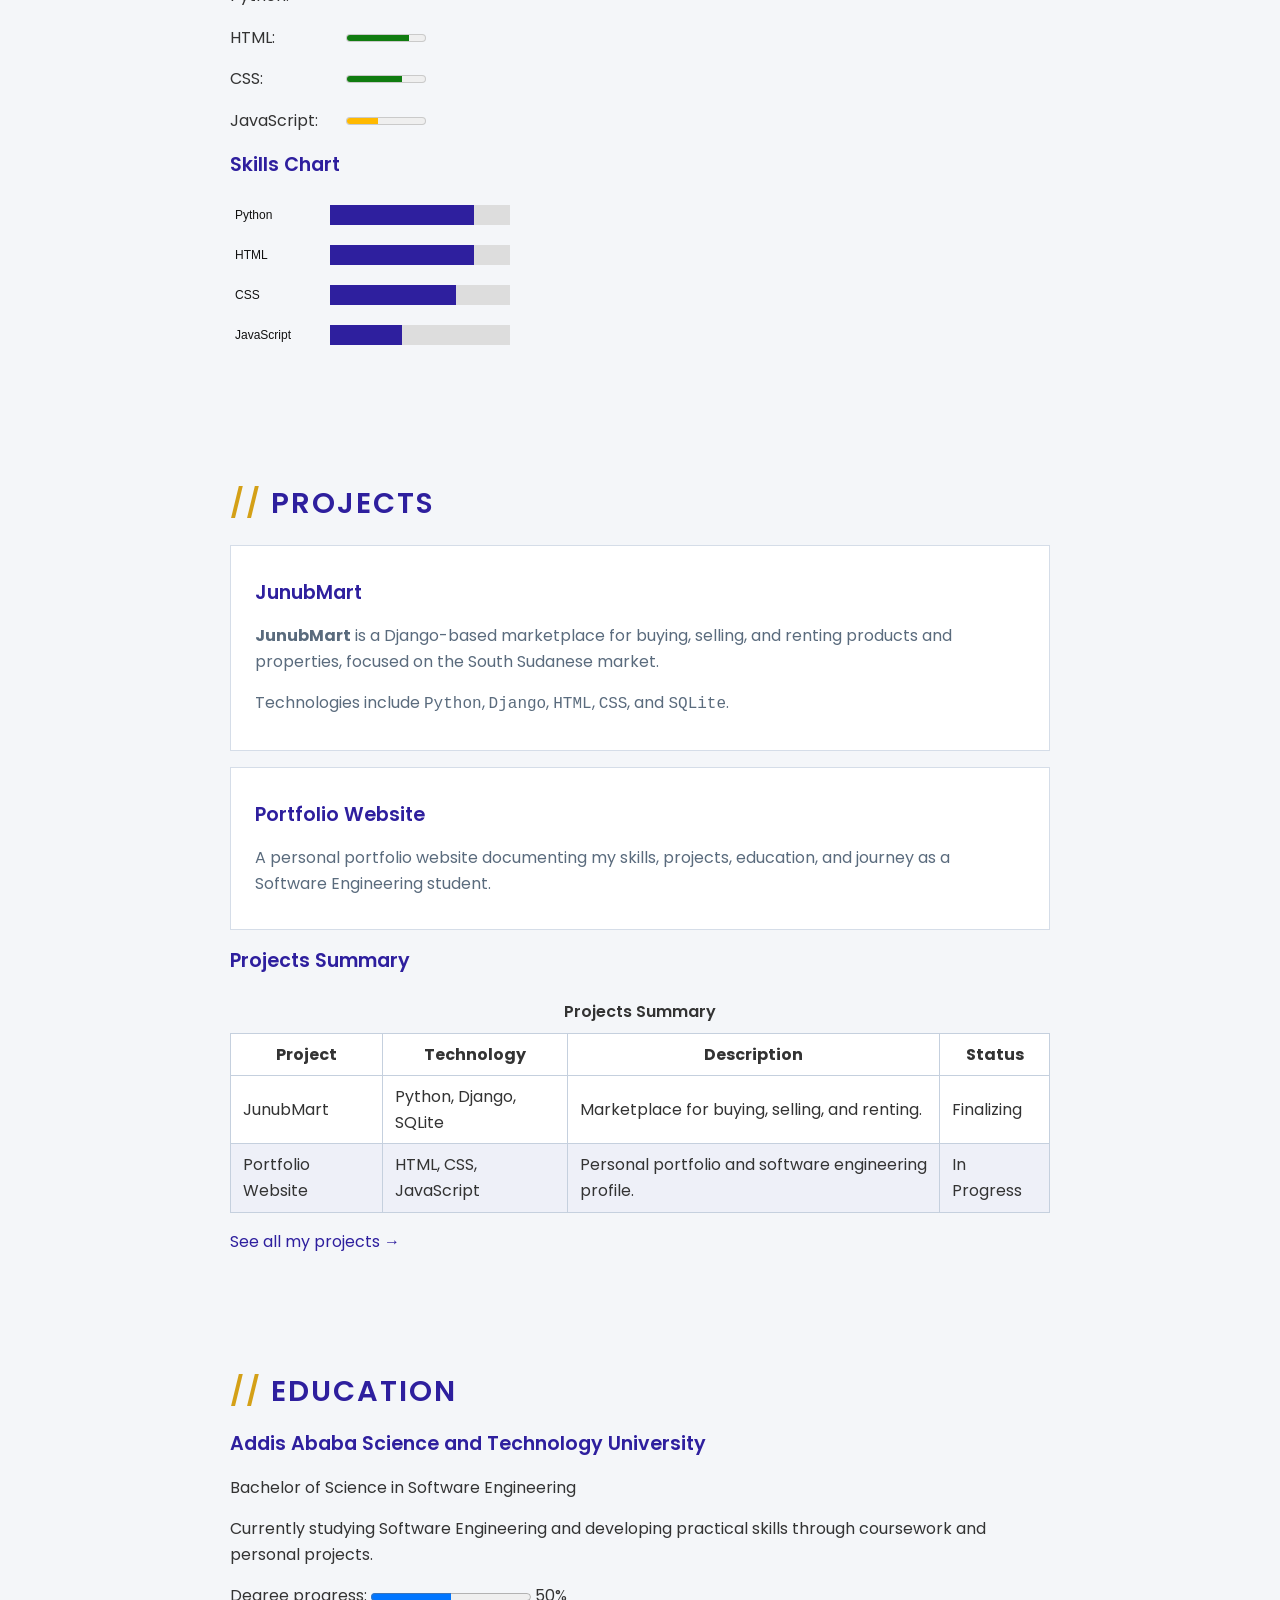
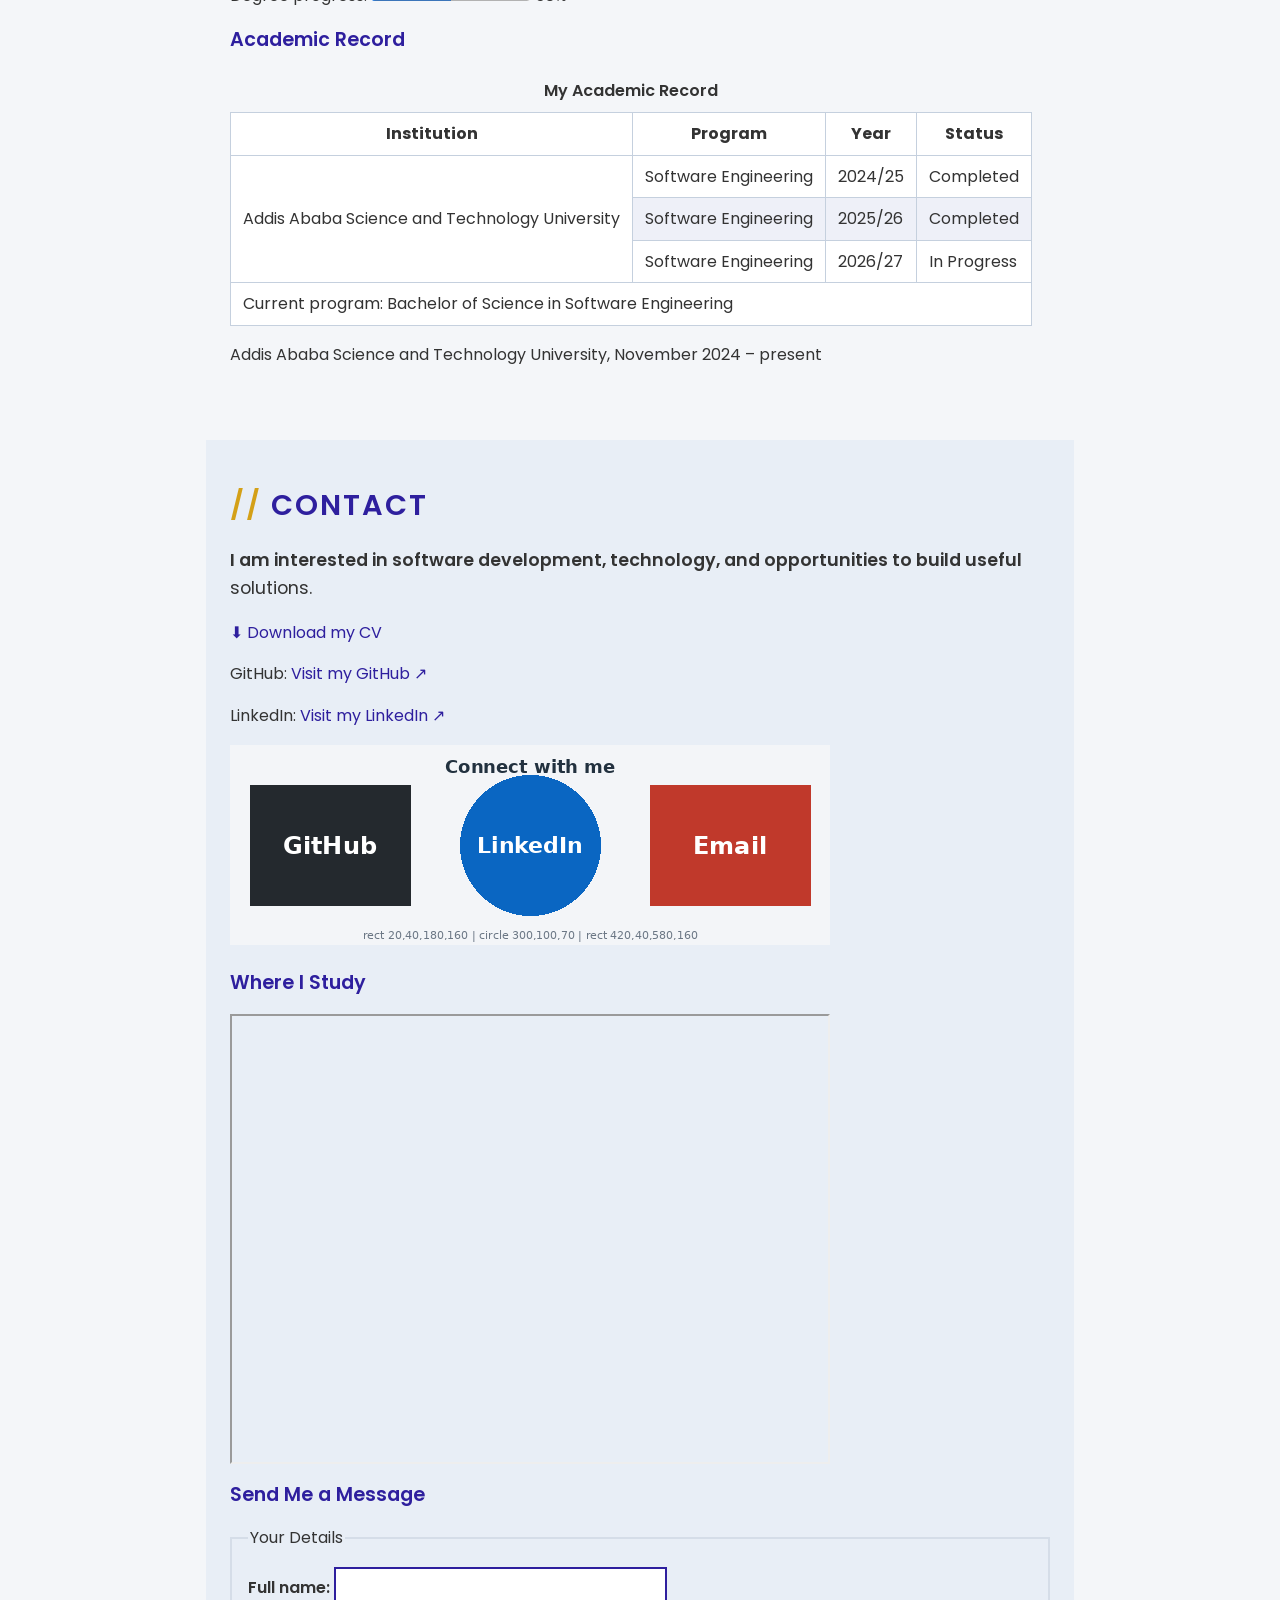
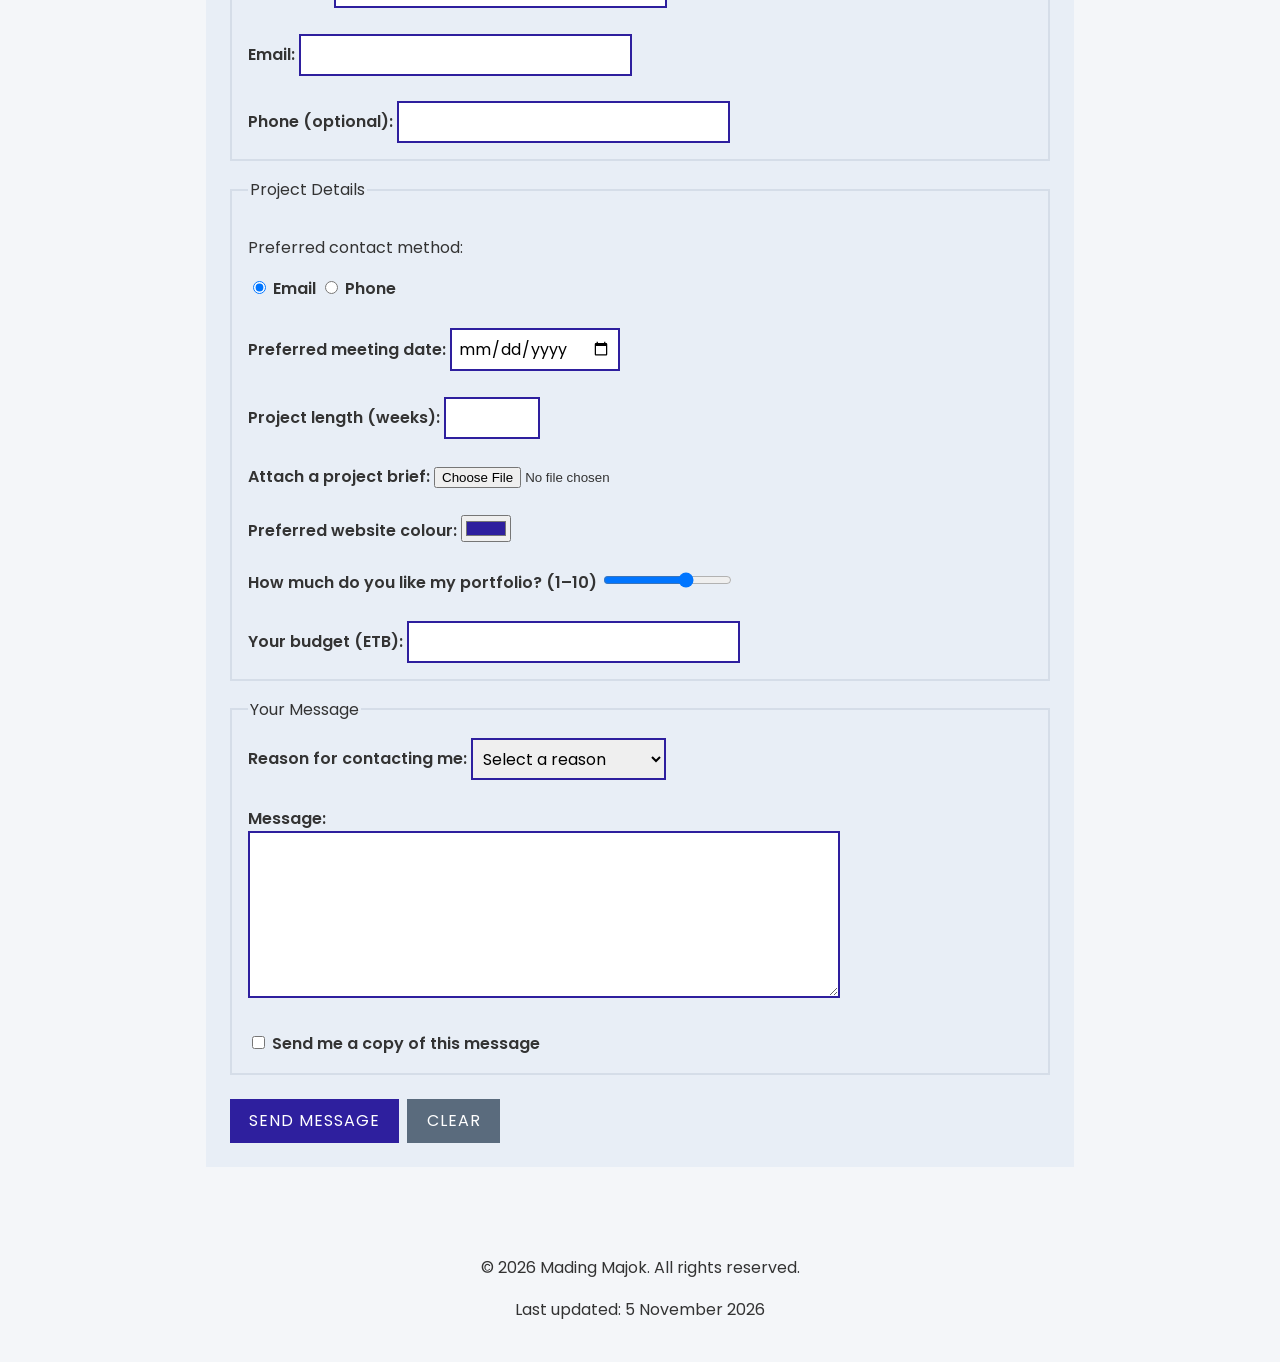
==== commit 2eb6e492: "Lab 19: Apply CSS box model and display" ====
--- a/index.html
+++ b/index.html
@@ -21,7 +21,6 @@
 
 </head>
 
-<p class="tagline">Software Engineering Student — Software, Databases & AI/Data</p>
 
 <body>
 
@@ -40,20 +39,23 @@
 
         <h1>Mading Majok — Software Engineer</h1>
 
+        
+<p class="tagline">Software Engineering Student — Software, Databases & AI/Data</p>
+
         <p>
             Software Engineering student exploring web applications,
             systems, and the craft of building useful software.
         </p>
 
-        <nav>
-            <a href="index.html">Home</a> |
-            <a href="projects.html">Projects</a> |
-            <a href="#about">About</a> |
-            <a href="#skills">Skills</a> |
-            <a href="#projects-section">All Projects</a> |
-            <a href="#education">Education</a> |
-            <a href="#contact">Contact</a>
-        </nav>
+ <nav>
+    <a href="index.html">Home</a>
+    <a href="projects.html">Projects</a>
+    <a href="#about">About</a>
+    <a href="#skills">Skills</a>
+    <a href="#projects-section">All Projects</a>
+    <a href="#education">Education</a>
+    <a href="#contact">Contact</a>
+</nav>
 
         <button type="button" class="btn" onclick="openHireDialog()">Hire me</button>
 
@@ -306,7 +308,7 @@
 
             <h3>Projects Summary</h3>
 
-            <table border="1">
+            <table>
 
                 <caption>Projects Summary</caption>
 
@@ -370,7 +372,7 @@
 
             <h3>Academic Record</h3>
 
-            <table border="1">
+            <table>
 
                 <caption>My Academic Record</caption>
 
--- a/css/style.css
+++ b/css/style.css
@@ -11,8 +11,9 @@
    Text: #333333
 */
 
-
-/* ---------- Base ---------- */
+/* ==========================================
+   LAB 17 — RESET AND BASE
+   ========================================== */
 
 * {
     box-sizing: border-box;
@@ -23,6 +24,7 @@
 }
 
 body {
+    margin: 0;
     background-color: #F4F6F9;
     color: #333333;
     font-family: 'Poppins', Arial, sans-serif;
@@ -30,8 +32,7 @@
     line-height: 1.6;
 }
 
-
-/* ---------- Grouped Heading Selectors ---------- */
+/* ---------- Grouped Headings ---------- */
 
 h1,
 h2,
@@ -39,9 +40,6 @@
     line-height: 1.2;
     font-weight: 600;
 }
-
-
-/* ---------- Individual Heading Selectors ---------- */
 
 h1 {
     color: #2E1F9E;
@@ -63,8 +61,7 @@
     font-size: 1.2rem;
 }
 
-
-/* ---------- Text Elements ---------- */
+/* ---------- Text ---------- */
 
 p {
     color: #333333;
@@ -84,7 +81,6 @@
     font-family: 'Courier New', monospace;
 }
 
-
 /* ---------- Links ---------- */
 
 a {
@@ -92,8 +88,9 @@
     text-decoration: none;
 }
 
-
-/* ---------- Classes ---------- */
+/* ==========================================
+   LAB 17 — CLASSES AND IDS
+   ========================================== */
 
 .tagline {
     text-align: center;
@@ -119,34 +116,266 @@
     background-color: white;
 }
 
-
-/* ---------- ID Selectors ---------- */
-
 #contact {
     background-color: #e8eef6;
 }
 
-
-/* ---------- Combinator Selectors ---------- */
-
-/* Descendant selector */
+/* ---------- Combinators ---------- */
+
 nav a {
     font-weight: 600;
     text-transform: uppercase;
     font-size: 0.9rem;
 }
 
-/* Child selector */
 .card > p {
     color: #5a6b7d;
 }
 
-/* Adjacent sibling selector */
 h2 + p {
     font-size: 1.1rem;
 }
 
-/* General sibling selector */
 legend ~ label {
     font-weight: 600;
 }
+
+/* ==========================================
+   LAB 18 — ATTRIBUTE SELECTORS
+   ========================================== */
+
+input[type="text"],
+input[type="email"],
+input[type="number"],
+input[type="date"],
+select,
+textarea {
+    border: 2px solid #2E1F9E;
+    font-family: inherit;
+    font-size: 1rem;
+}
+
+abbr[title] {
+    cursor: help;
+    text-decoration: underline dotted;
+}
+
+[class*="btn"] {
+    text-transform: uppercase;
+    letter-spacing: 1px;
+}
+
+/* ==========================================
+   LAB 18 — PSEUDO-ELEMENTS
+   ========================================== */
+
+a[href^="https"]::after {
+    content: "  ↗";
+}
+
+a[href^="mailto"]::before {
+    content: "✉ ";
+}
+
+a[href^="tel"]::before {
+    content: "☎ ";
+}
+
+a[download]::before {
+    content: "⬇ ";
+}
+
+h2::before {
+    content: "// ";
+    color: #D4A017;
+}
+
+h2 + p::first-line {
+    font-weight: 600;
+}
+
+main a[href$=".html"]::after {
+    content: " →";
+}
+
+/* ==========================================
+   LAB 18 — PSEUDO-CLASSES
+   ========================================== */
+
+/* Link states: LVHA order */
+
+a:link {
+    color: #2E1F9E;
+}
+
+a:visited {
+    color: #6a3fa0;
+}
+
+a:hover {
+    color: #D4A017;
+    text-decoration: underline;
+}
+
+a:active {
+    color: #b03a2e;
+}
+
+/* Button hover */
+
+.btn:hover {
+    background-color: #1e146b;
+}
+
+.btn-secondary:hover {
+    background-color: #445566;
+}
+
+/* List and table effects */
+
+ol li:first-child {
+    font-weight: 600;
+}
+
+tbody tr:nth-child(even) {
+    background-color: #eef0f8;
+}
+
+.card:hover {
+    background-color: #fff9e8;
+}
+
+/* ==========================================
+   LAB 19 — BOX MODEL AND DISPLAY
+   ========================================== */
+
+/* ---------- Main Page Layout ---------- */
+
+main {
+    max-width: 900px;
+    margin: 0 auto;
+    padding: 0 1rem;
+}
+
+header {
+    text-align: center;
+    padding: 2rem 1rem;
+}
+
+footer {
+    text-align: center;
+    padding: 1.5rem 1rem;
+    margin-top: 3rem;
+}
+
+/* ---------- Centre Logo and Profile Photo ---------- */
+
+#logo,
+header img {
+    display: block;
+    margin: 0 auto 1rem;
+}
+
+header img {
+    border: 4px solid white;
+    border-radius: 50%;
+}
+
+/* ---------- Navigation Links as Buttons ---------- */
+
+nav a {
+    display: inline-block;
+    padding: 0.5rem 1rem;
+    margin: 0.25rem;
+    border: 2px solid #2E1F9E;
+}
+
+/* ---------- Skill Labels ---------- */
+
+label[for^="lvl"] {
+    display: inline-block;
+    width: 7rem;
+}
+
+/* ---------- Sections and Aside ---------- */
+
+section,
+aside {
+    margin: 2rem 0;
+    padding: 1.5rem;
+}
+
+aside {
+    border-left: 6px solid #D4A017;
+}
+
+/* ---------- Project Cards ---------- */
+
+.card {
+    padding: 1rem 1.5rem;
+    margin: 1rem 0;
+    border: 1px solid #d5dde8;
+}
+
+/* ---------- Images and Video ---------- */
+
+.card img,
+video {
+    display: block;
+    max-width: 100%;
+    height: auto;
+}
+
+iframe {
+    display: block;
+    max-width: 100%;
+}
+
+/* ---------- Buttons ---------- */
+
+.btn {
+    padding: 0.6rem 1.2rem;
+    margin: 0.5rem 0.25rem 0 0;
+}
+
+/* ---------- Forms ---------- */
+
+fieldset {
+    margin: 0 0 1rem;
+    padding: 1rem;
+    border: 2px solid #d5dde8;
+}
+
+input[type="text"],
+input[type="email"],
+input[type="number"],
+input[type="date"],
+select,
+textarea {
+    padding: 0.4rem;
+}
+
+/* ---------- Tables ---------- */
+
+table {
+    border-collapse: collapse;
+    margin: 1rem 0;
+    background-color: white;
+}
+
+th,
+td {
+    border: 1px solid #c5d0de;
+    padding: 0.5rem 0.75rem;
+}
+
+caption {
+    font-weight: 600;
+    padding: 0.5rem;
+}
+
+/* ---------- Nested Lists ---------- */
+
+ul ul {
+    list-style-type: square;
+}
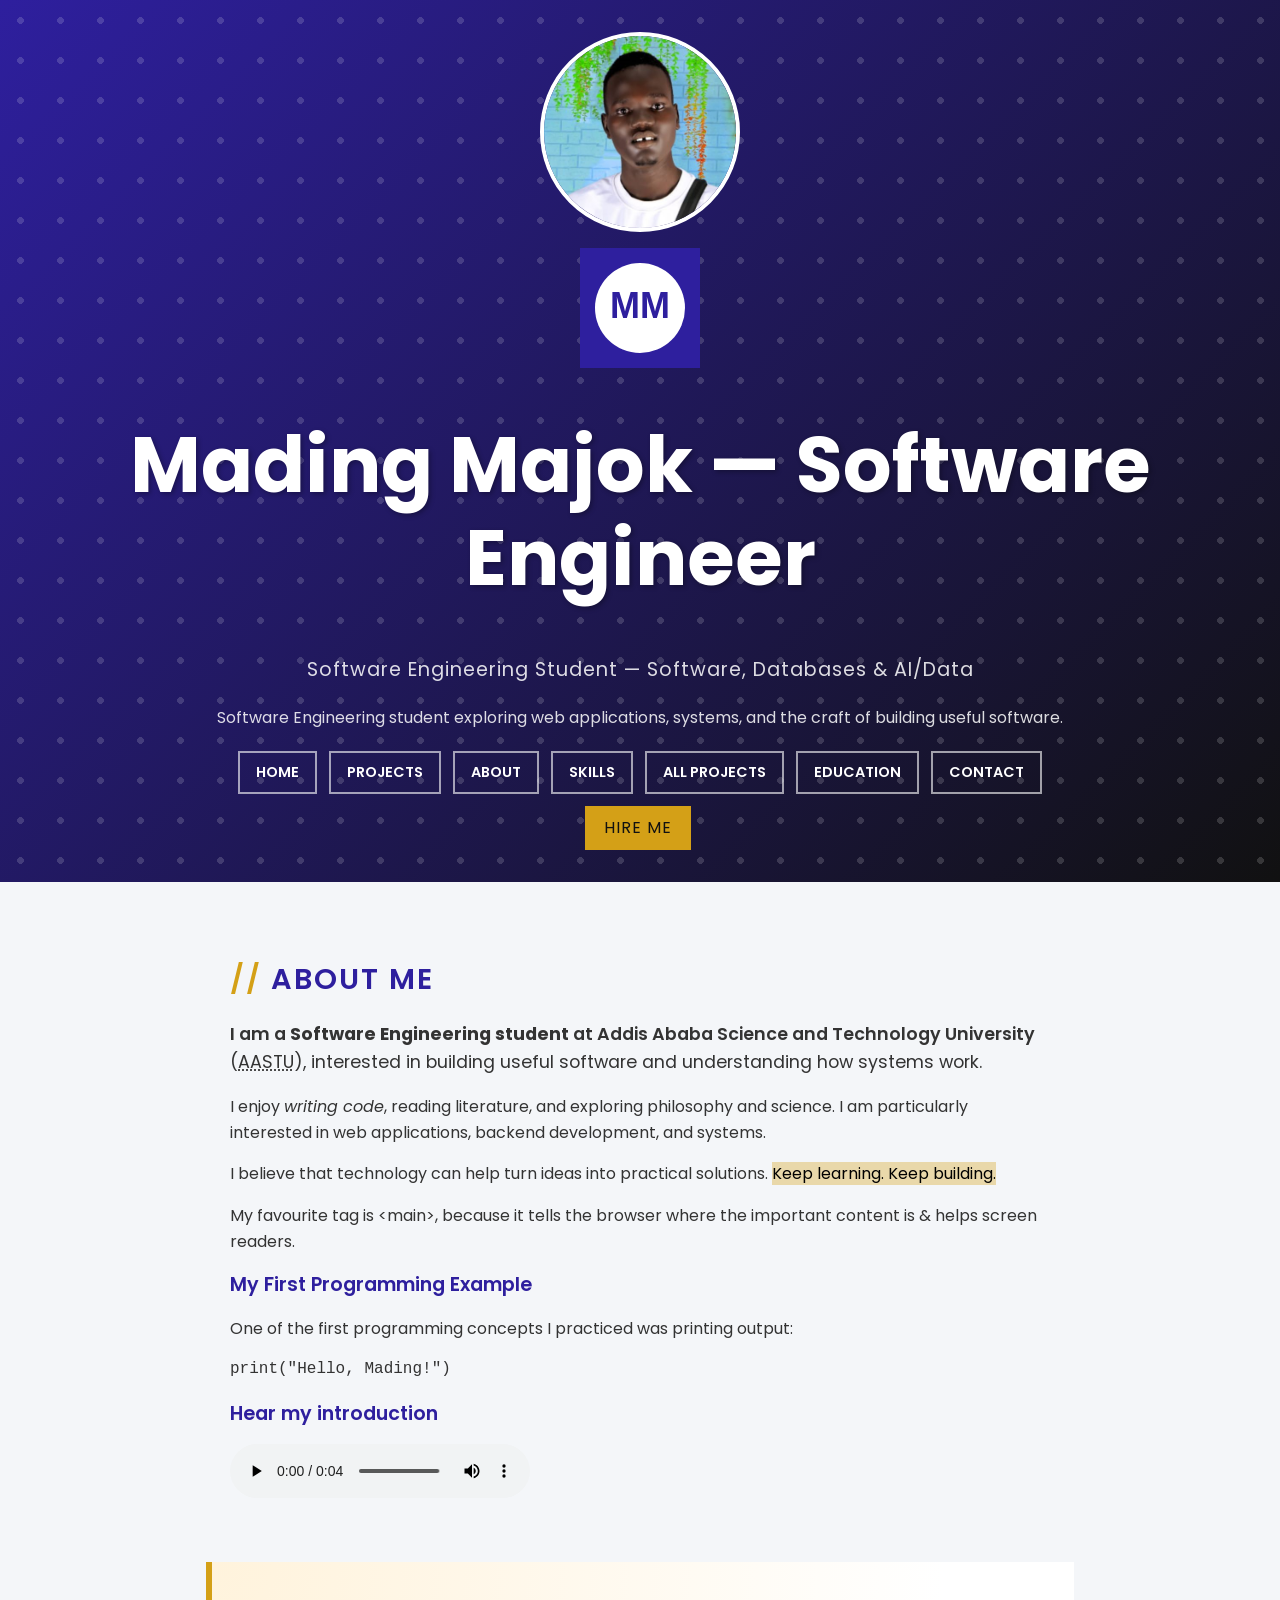
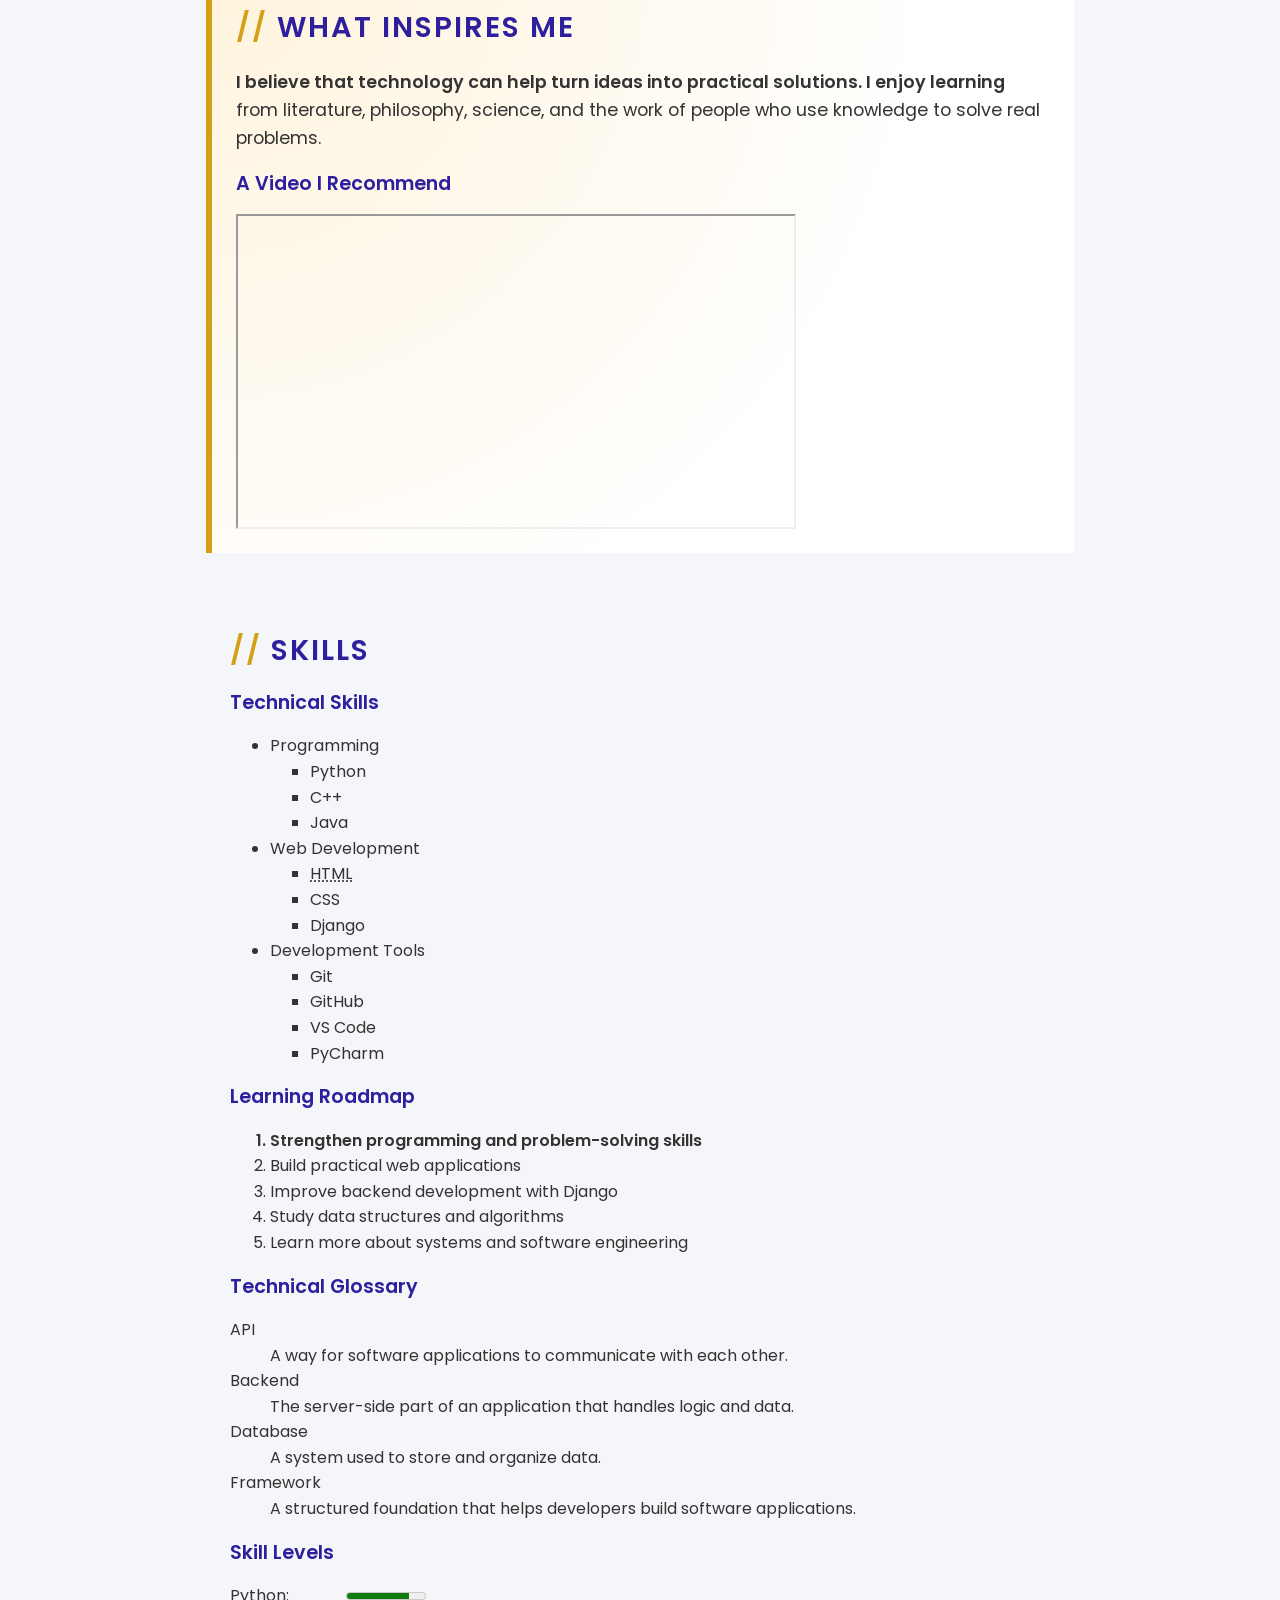
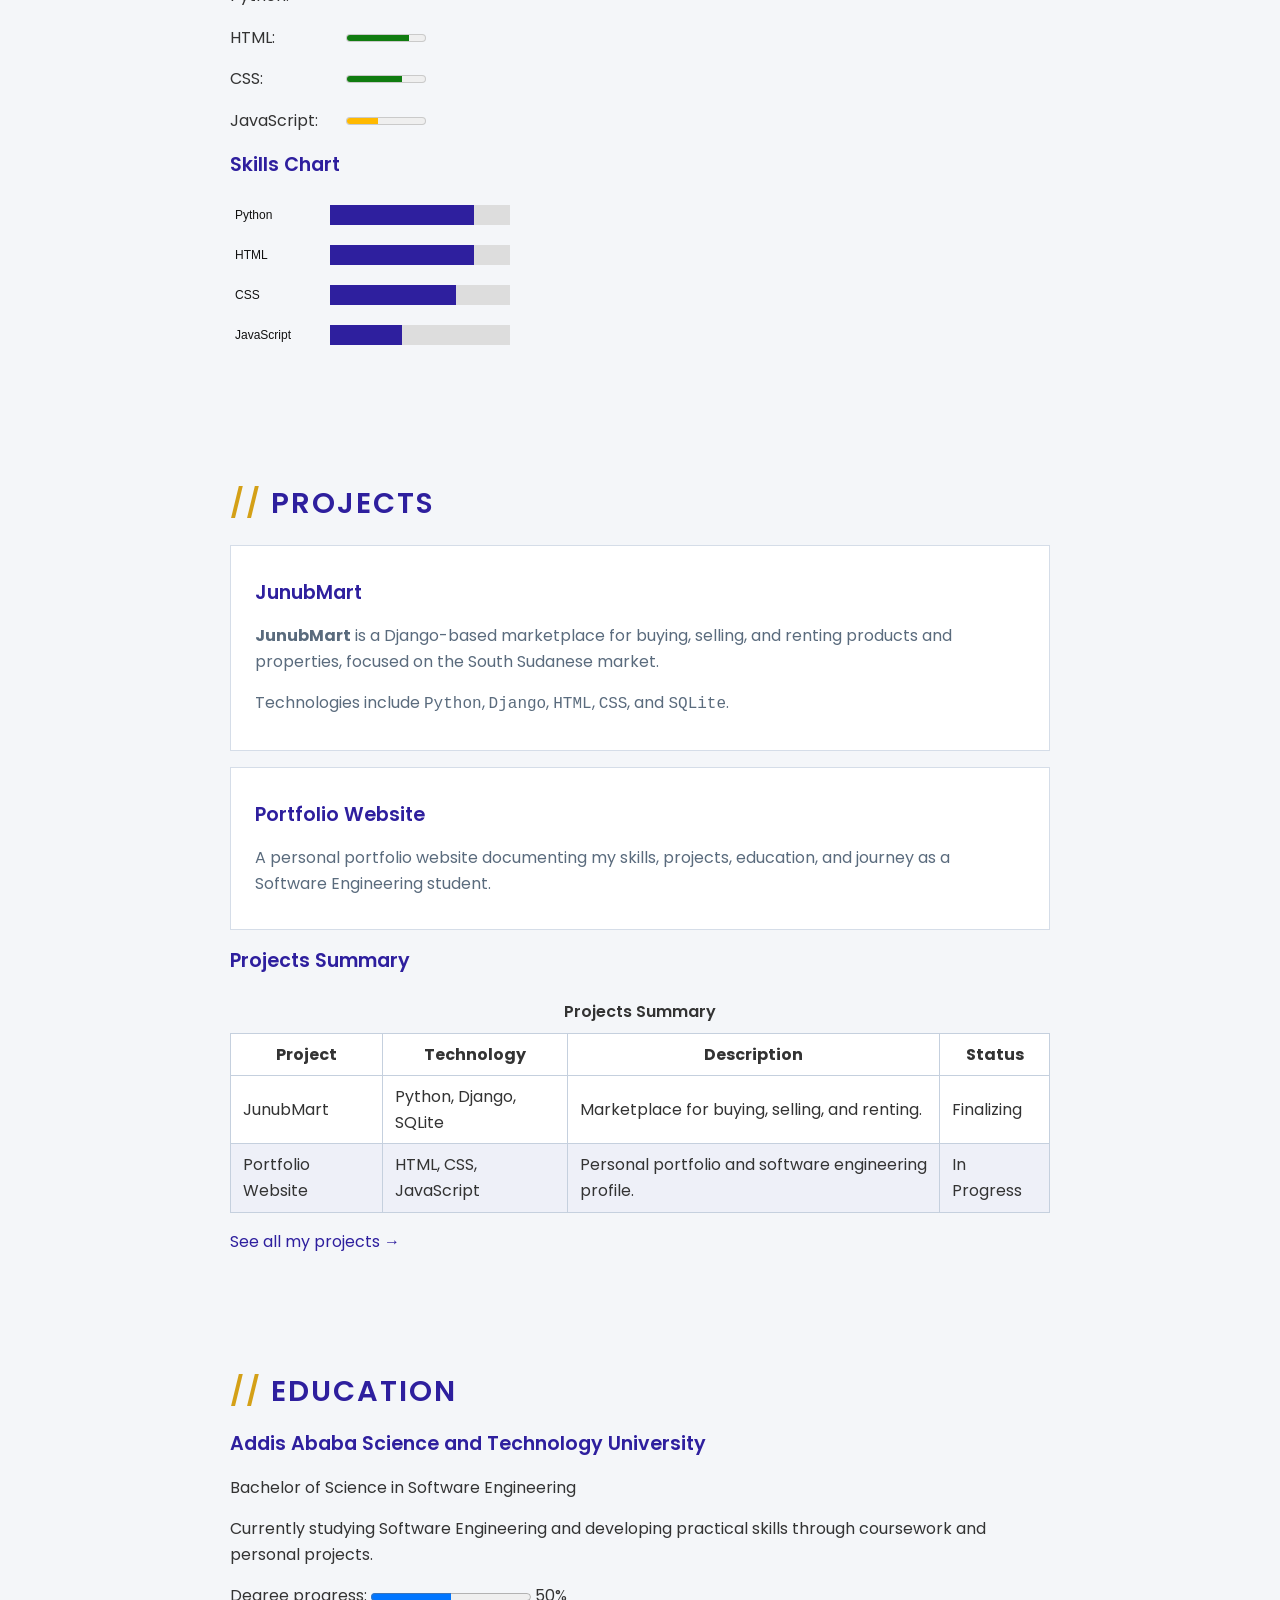
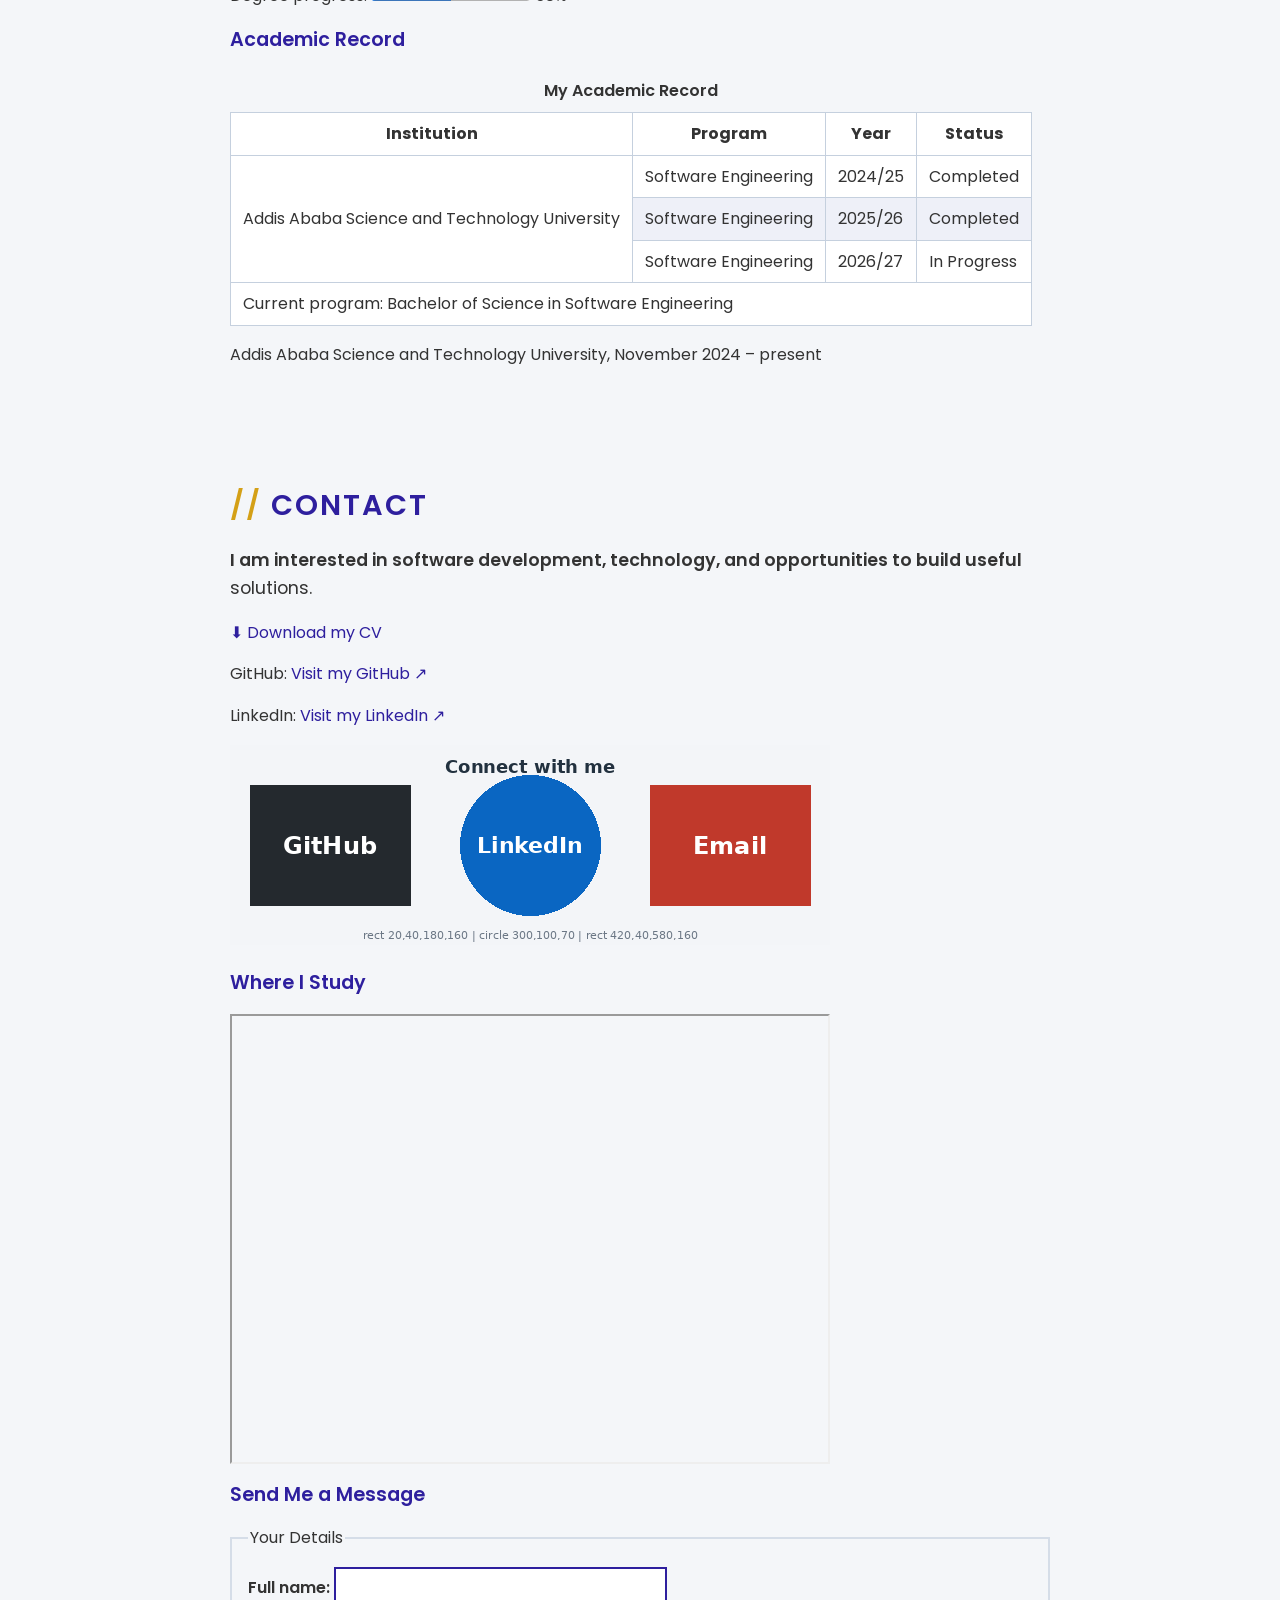
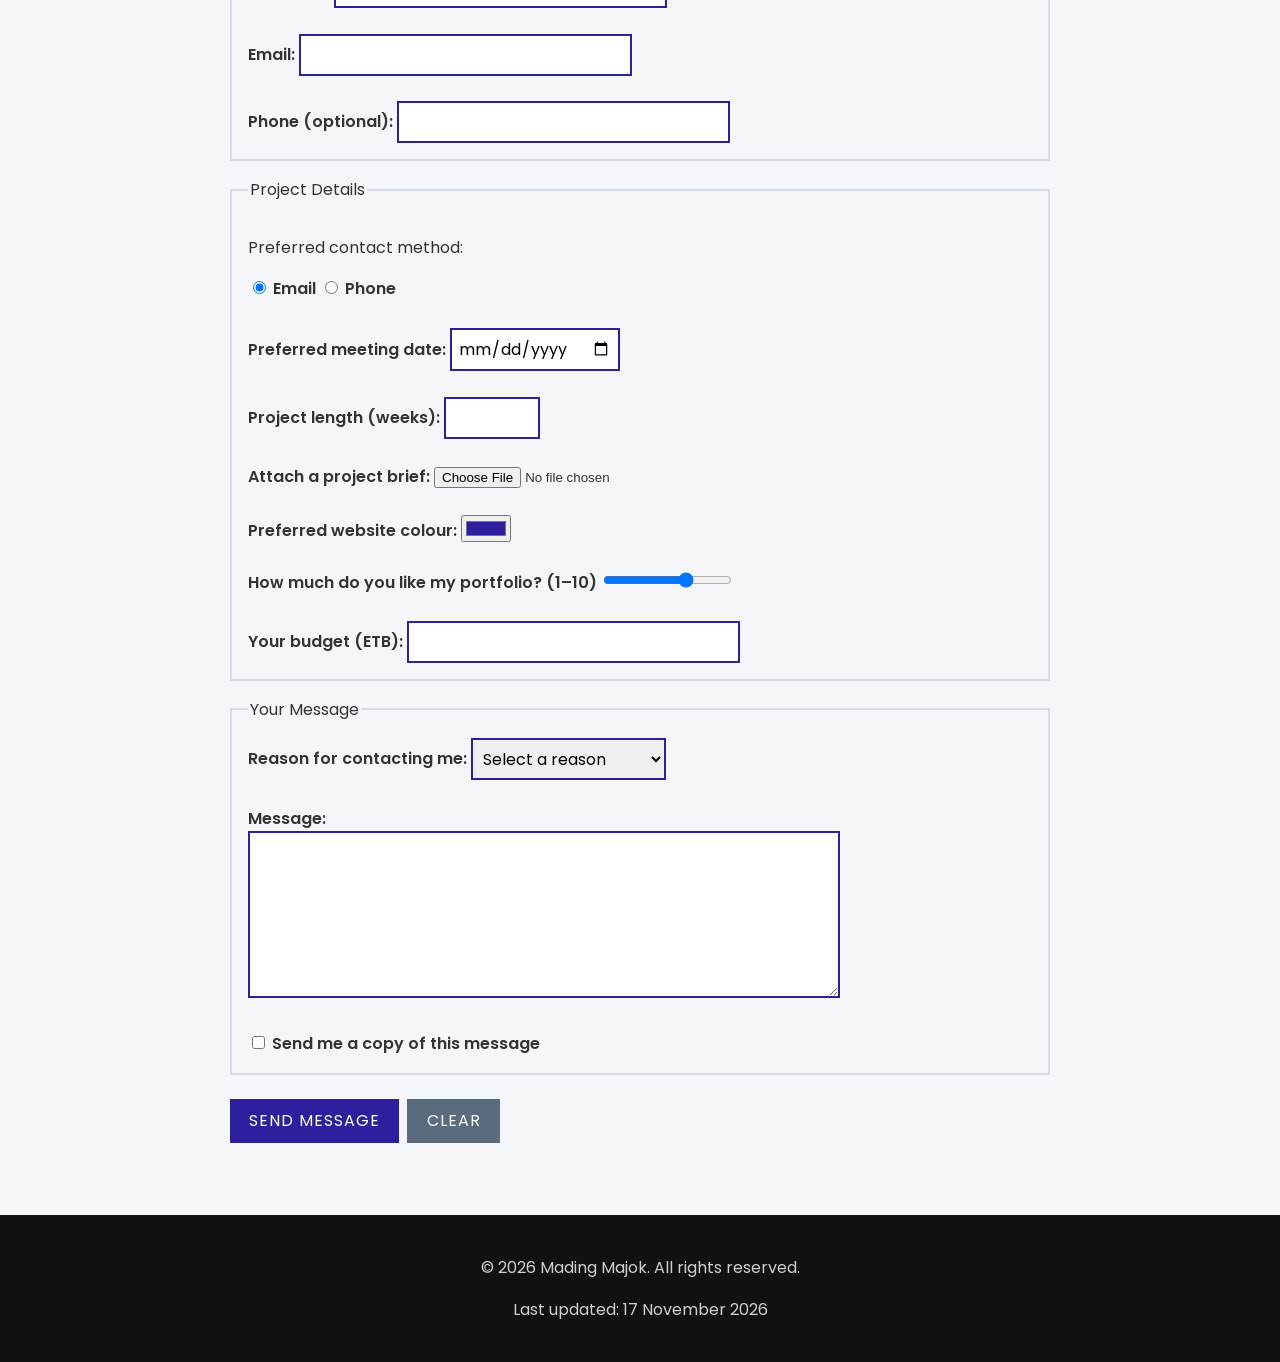
==== commit 1fe7fbbb: "Lab 20: Add CSS backgrounds gradients and opacity" ====
--- a/index.html
+++ b/index.html
@@ -681,7 +681,7 @@
 
         <p>
             Last updated:
-            <time datetime="2026-11-05">5 November 2026</time>
+            <time datetime="2026-11-05">17 November 2026</time>
         </p>
 
     </footer>
--- a/css/style.css
+++ b/css/style.css
@@ -11,9 +11,9 @@
    Text: #333333
 */
 
-/* ==========================================
+/*
    LAB 17 — RESET AND BASE
-   ========================================== */
+    */
 
 * {
     box-sizing: border-box;
@@ -88,9 +88,9 @@
     text-decoration: none;
 }
 
-/* ==========================================
+/*
    LAB 17 — CLASSES AND IDS
-   ========================================== */
+    */
 
 .tagline {
     text-align: center;
@@ -117,10 +117,19 @@
 }
 
 #contact {
-    background-color: #e8eef6;
-}
-
-/* ---------- Combinators ---------- */
+    background-image:
+        linear-gradient(
+            rgba(255, 255, 255, 0.88),
+            rgba(255, 255, 255, 0.88)
+        ),
+        url("../images/contact-bg.jpg");
+
+    background-size: cover;
+    background-position: center;
+    background-attachment: fixed;
+}
+
+/*  Combinators */
 
 nav a {
     font-weight: 600;
@@ -140,9 +149,9 @@
     font-weight: 600;
 }
 
-/* ==========================================
+/* 
    LAB 18 — ATTRIBUTE SELECTORS
-   ========================================== */
+  */
 
 input[type="text"],
 input[type="email"],
@@ -153,6 +162,7 @@
     border: 2px solid #2E1F9E;
     font-family: inherit;
     font-size: 1rem;
+    padding: 0.4rem;
 }
 
 abbr[title] {
@@ -165,9 +175,9 @@
     letter-spacing: 1px;
 }
 
-/* ==========================================
+/* 
    LAB 18 — PSEUDO-ELEMENTS
-   ========================================== */
+   */
 
 a[href^="https"]::after {
     content: "  ↗";
@@ -198,9 +208,9 @@
     content: " →";
 }
 
-/* ==========================================
+/*
    LAB 18 — PSEUDO-CLASSES
-   ========================================== */
+  */
 
 /* Link states: LVHA order */
 
@@ -245,11 +255,11 @@
     background-color: #fff9e8;
 }
 
-/* ==========================================
+/* 
    LAB 19 — BOX MODEL AND DISPLAY
-   ========================================== */
-
-/* ---------- Main Page Layout ---------- */
+  */
+
+/* Main Page Layout  */
 
 main {
     max-width: 900px;
@@ -260,15 +270,27 @@
 header {
     text-align: center;
     padding: 2rem 1rem;
+
+    /* 
+       LAB 20 — BACKGROUND IMAGE AND GRADIENT
+        */
+
+    background-image:
+        url("../images/pattern.png"),
+        linear-gradient(135deg, #2E1F9E, #111111);
+
+    background-repeat: repeat;
 }
 
 footer {
     text-align: center;
     padding: 1.5rem 1rem;
     margin-top: 3rem;
-}
-
-/* ---------- Centre Logo and Profile Photo ---------- */
+    background-color: #111111;
+    color: rgba(255, 255, 255, 0.8);
+}
+
+/* Centre Logo and Profile Photo  */
 
 #logo,
 header img {
@@ -281,7 +303,7 @@
     border-radius: 50%;
 }
 
-/* ---------- Navigation Links as Buttons ---------- */
+/*  Navigation Links as Buttons  */
 
 nav a {
     display: inline-block;
@@ -290,14 +312,43 @@
     border: 2px solid #2E1F9E;
 }
 
-/* ---------- Skill Labels ---------- */
+/*  Header Text and Navigation  */
+
+header h1 {
+    color: white;
+}
+
+header .tagline {
+    color: rgba(255, 255, 255, 0.85);
+}
+
+header p {
+    color: rgba(255, 255, 255, 0.85);
+}
+
+header nav a:link,
+header nav a:visited {
+    color: white;
+    border-color: rgba(255, 255, 255, 0.6);
+}
+
+header nav a:hover {
+    background-color: rgba(255, 255, 255, 0.15);
+}
+
+header .btn {
+    background-color: #D4A017;
+    color: #111111;
+}
+
+/* Skill Labels */
 
 label[for^="lvl"] {
     display: inline-block;
     width: 7rem;
 }
 
-/* ---------- Sections and Aside ---------- */
+/* Sections and Aside */
 
 section,
 aside {
@@ -307,9 +358,14 @@
 
 aside {
     border-left: 6px solid #D4A017;
-}
-
-/* ---------- Project Cards ---------- */
+
+    /* LAB 20 — RADIAL GRADIENT */
+
+    background-image:
+        radial-gradient(circle at top left, #fff3dc, white 70%);
+}
+
+/* Project Cards  */
 
 .card {
     padding: 1rem 1.5rem;
@@ -317,7 +373,7 @@
     border: 1px solid #d5dde8;
 }
 
-/* ---------- Images and Video ---------- */
+/*  Images and Video  */
 
 .card img,
 video {
@@ -326,19 +382,29 @@
     height: auto;
 }
 
+/* LAB 20 — IMAGE OPACITY */
+
+.card img {
+    opacity: 0.85;
+}
+
+.card:hover img {
+    opacity: 1;
+}
+
 iframe {
     display: block;
     max-width: 100%;
 }
 
-/* ---------- Buttons ---------- */
+/*  Buttons  */
 
 .btn {
     padding: 0.6rem 1.2rem;
     margin: 0.5rem 0.25rem 0 0;
 }
 
-/* ---------- Forms ---------- */
+/*  Forms  */
 
 fieldset {
     margin: 0 0 1rem;
@@ -346,16 +412,7 @@
     border: 2px solid #d5dde8;
 }
 
-input[type="text"],
-input[type="email"],
-input[type="number"],
-input[type="date"],
-select,
-textarea {
-    padding: 0.4rem;
-}
-
-/* ---------- Tables ---------- */
+/*  Tables  */
 
 table {
     border-collapse: collapse;
@@ -374,8 +431,34 @@
     padding: 0.5rem;
 }
 
-/* ---------- Nested Lists ---------- */
+/*  Nested Lists  */
 
 ul ul {
     list-style-type: square;
 }
+
+/* 
+   LAB 20 — TRANSPARENCY AND RGBA
+    */
+
+/* Header text and navigation remain readable
+   against the dark gradient. */
+
+header h1 {
+    color: white;
+}
+
+/* Footer background and text */
+
+footer p,
+footer a,
+footer a:link,
+footer a:visited {
+    color: rgba(255, 255, 255, 0.8);
+}
+
+/* Dialog backdrop */
+
+dialog::backdrop {
+    background-color: rgba(46, 31, 158, 0.6);
+}
